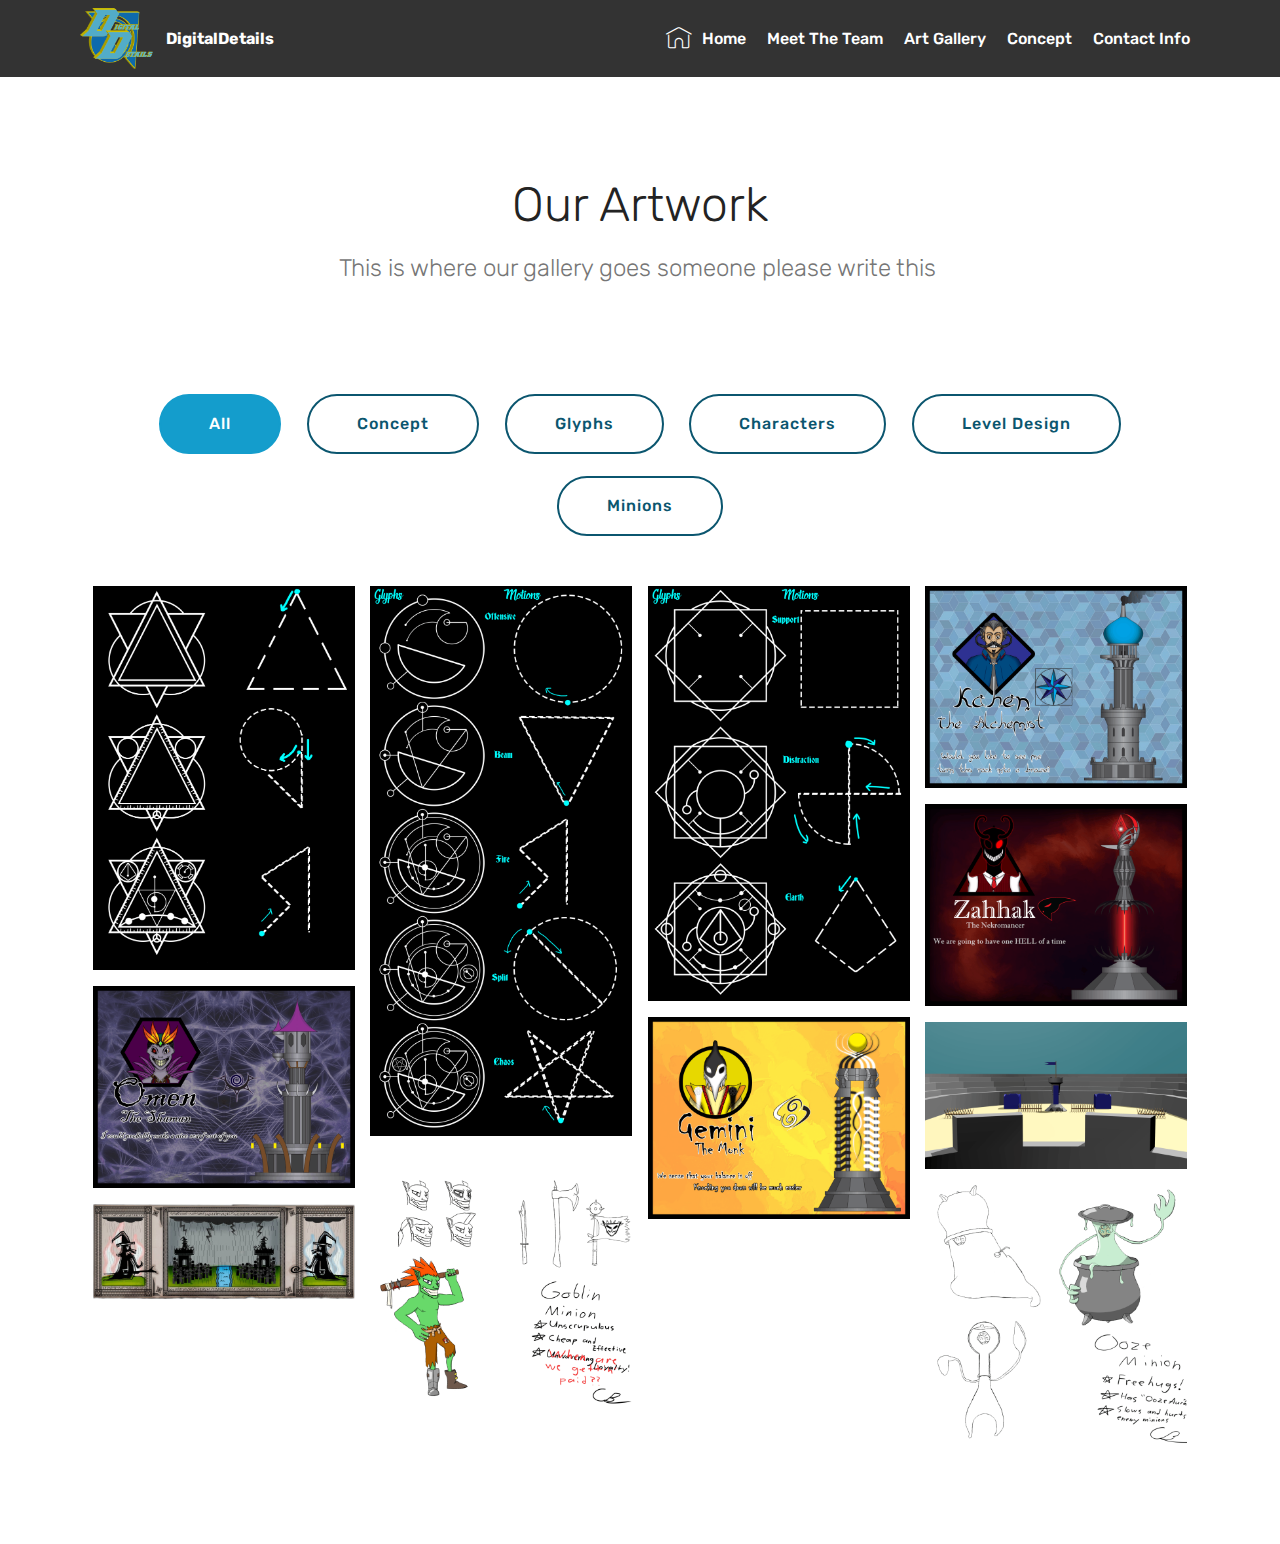
==== Art.html @ 12a937a5 "create github pages" ====
<!DOCTYPE html>
<html >
<head>
  <!-- Site made with Mobirise Website Builder v4.8.10, https://mobirise.com -->
  <meta charset="UTF-8">
  <meta http-equiv="X-UA-Compatible" content="IE=edge">
  <meta name="generator" content="Mobirise v4.8.10, mobirise.com">
  <meta name="viewport" content="width=device-width, initial-scale=1, minimum-scale=1">
  <link rel="shortcut icon" href="assets/images/asset-1-122x102.png" type="image/x-icon">
  <meta name="description" content="Art Gallery">
  <title>Art Gallery</title>
  <link rel="stylesheet" href="assets/web/assets/mobirise-icons/mobirise-icons.css">
  <link rel="stylesheet" href="assets/tether/tether.min.css">
  <link rel="stylesheet" href="assets/bootstrap/css/bootstrap.min.css">
  <link rel="stylesheet" href="assets/bootstrap/css/bootstrap-grid.min.css">
  <link rel="stylesheet" href="assets/bootstrap/css/bootstrap-reboot.min.css">
  <link rel="stylesheet" href="assets/dropdown/css/style.css">
  <link rel="stylesheet" href="assets/theme/css/style.css">
  <link rel="stylesheet" href="assets/gallery/style.css">
  <link rel="stylesheet" href="assets/mobirise/css/mbr-additional.css" type="text/css">
  
  
  
</head>
<body>
  <section class="menu cid-qTkzRZLJNu" once="menu" id="menu1-5">

    

    <nav class="navbar navbar-expand beta-menu navbar-dropdown align-items-center navbar-fixed-top navbar-toggleable-sm">
        <button class="navbar-toggler navbar-toggler-right" type="button" data-toggle="collapse" data-target="#navbarSupportedContent" aria-controls="navbarSupportedContent" aria-expanded="false" aria-label="Toggle navigation">
            <div class="hamburger">
                <span></span>
                <span></span>
                <span></span>
                <span></span>
            </div>
        </button>
        <div class="menu-logo">
            <div class="navbar-brand">
                <span class="navbar-logo">
                    <a href="#top">
                         <img src="assets/images/asset-1-122x102.png" alt="Mobirise" title="" style="height: 3.8rem;">
                    </a>
                </span>
                <span class="navbar-caption-wrap"><a class="navbar-caption text-white display-4" href="https://mobirise.com">
                        DigitalDetails<br></a></span>
            </div>
        </div>
        <div class="collapse navbar-collapse" id="navbarSupportedContent">
            <ul class="navbar-nav nav-dropdown nav-right" data-app-modern-menu="true"><li class="nav-item">
                    <a class="nav-link link text-white display-4" href="index.html">
                        <span class="mbri-home mbr-iconfont mbr-iconfont-btn"></span>
                        Home</a>
                </li>
                <li class="nav-item">
                    <a class="nav-link link text-white display-4" href="TheTeam.html">Meet The Team<br></a>
                </li><li class="nav-item"><a class="nav-link link text-white display-4" href="Art.html">Art Gallery</a></li><li class="nav-item"><a class="nav-link link text-white display-4" href="concept.html">Concept<br></a></li><li class="nav-item"><a class="nav-link link text-white display-4" href="Contact.html">Contact Info<br></a></li></ul>
            
        </div>
    </nav>
</section>

<section class="engine"><a href="https://mobirise.info/n">simple site templates</a></section><section class="mbr-section article content1 cid-r4eNZK3cbk" id="content1-a">
    
     

    <div class="container">
        <div class="media-container-row">
            <div class="mbr-text col-12 col-md-8 mbr-fonts-style display-7"></div>
        </div>
    </div>
</section>

<section class="mbr-section content4 cid-r4eNRCJkao" id="content4-7">

    

    <div class="container">
        <div class="media-container-row">
            <div class="title col-12 col-md-8">
                <h2 class="align-center pb-3 mbr-fonts-style display-2">
                    Our Artwork</h2>
                <h3 class="mbr-section-subtitle align-center mbr-light mbr-fonts-style display-5">
                    This is where our gallery goes someone please write this&nbsp;</h3>
                
            </div>
        </div>
    </div>
</section>

<section class="mbr-gallery mbr-slider-carousel cid-r4eN53EwIM" id="gallery2-6">

    

    <div class="container">
        <div><!-- Filter --><div class="mbr-gallery-filter container gallery-filter-active"><ul buttons="0"><li class="mbr-gallery-filter-all"><a class="btn btn-md btn-primary-outline active display-7" href="">All</a></li></ul></div><!-- Gallery --><div class="mbr-gallery-row"><div class="mbr-gallery-layout-default"><div><div><div class="mbr-gallery-item mbr-gallery-item--p1" data-video-url="false" data-tags="Concept, Glyphs"><div href="#lb-gallery2-6" data-slide-to="0" data-toggle="modal"><img src="assets/images/glyphs-defensive-1880x2761-800x1175.png" alt="" title=""><span class="icon-focus"></span></div></div><div class="mbr-gallery-item mbr-gallery-item--p1" data-video-url="false" data-tags="Concept, Glyphs"><div href="#lb-gallery2-6" data-slide-to="1" data-toggle="modal"><img src="assets/images/glyphs-offensive-1880x3952-800x1682.png" alt="" title=""><span class="icon-focus"></span></div></div><div class="mbr-gallery-item mbr-gallery-item--p1" data-video-url="false" data-tags="Concept, Glyphs"><div href="#lb-gallery2-6" data-slide-to="2" data-toggle="modal"><img src="assets/images/glyphs-supportive-1880x2985-800x1270.png" alt="" title=""><span class="icon-focus"></span></div></div><div class="mbr-gallery-item mbr-gallery-item--p1" data-video-url="false" data-tags="Concept, Characters"><div href="#lb-gallery2-6" data-slide-to="3" data-toggle="modal"><img src="assets/images/kahen-profile-2000x1546-800x618.png" alt="" title=""><span class="icon-focus"></span></div></div><div class="mbr-gallery-item mbr-gallery-item--p1" data-video-url="false" data-tags="Concept, Characters"><div href="#lb-gallery2-6" data-slide-to="4" data-toggle="modal"><img src="assets/images/zahhak-profile-2000x1546-800x618.png" alt="" title=""><span class="icon-focus"></span></div></div><div class="mbr-gallery-item mbr-gallery-item--p1" data-video-url="false" data-tags="Concept, Characters"><div href="#lb-gallery2-6" data-slide-to="5" data-toggle="modal"><img src="assets/images/omen-profile-2000x1546-800x618.png" alt="" title=""><span class="icon-focus"></span></div></div><div class="mbr-gallery-item mbr-gallery-item--p1" data-video-url="false" data-tags="Concept, Characters"><div href="#lb-gallery2-6" data-slide-to="6" data-toggle="modal"><img src="assets/images/gemini-profile-2000x1546-800x618.png" alt="" title=""><span class="icon-focus"></span></div></div><div class="mbr-gallery-item mbr-gallery-item--p1" data-video-url="false" data-tags="Concept, Level Design"><div href="#lb-gallery2-6" data-slide-to="7" data-toggle="modal"><img src="assets/images/tower-view-2000x1125-800x450.png" alt="" title=""><span class="icon-focus"></span></div></div><div class="mbr-gallery-item mbr-gallery-item--p1" data-video-url="false" data-tags="Concept, Minions"><div href="#lb-gallery2-6" data-slide-to="8" data-toggle="modal"><img src="assets/images/goblin-concept-2000x2000-800x800.png" alt="" title=""><span class="icon-focus"></span></div></div><div class="mbr-gallery-item mbr-gallery-item--p1" data-video-url="false" data-tags="Concept, Minions"><div href="#lb-gallery2-6" data-slide-to="9" data-toggle="modal"><img src="assets/images/ooze-concept-2000x2000-800x800.png" alt="" title=""><span class="icon-focus"></span></div></div><div class="mbr-gallery-item mbr-gallery-item--p1" data-video-url="false" data-tags="Concept"><div href="#lb-gallery2-6" data-slide-to="10" data-toggle="modal"><img src="assets/images/scroll-vid-2000x727-800x291.jpg" alt="" title=""><span class="icon-focus"></span></div></div></div></div><div class="clearfix"></div></div></div><!-- Lightbox --><div data-app-prevent-settings="" class="mbr-slider modal fade carousel slide" tabindex="-1" data-keyboard="true" data-interval="false" id="lb-gallery2-6"><div class="modal-dialog"><div class="modal-content"><div class="modal-body"><div class="carousel-inner"><div class="carousel-item"><img src="assets/images/glyphs-defensive-1880x2761.png" alt="" title=""></div><div class="carousel-item"><img src="assets/images/glyphs-offensive-1880x3952.png" alt="" title=""></div><div class="carousel-item"><img src="assets/images/glyphs-supportive-1880x2985.png" alt="" title=""></div><div class="carousel-item"><img src="assets/images/kahen-profile-2000x1546.png" alt="" title=""></div><div class="carousel-item"><img src="assets/images/zahhak-profile-2000x1546.png" alt="" title=""></div><div class="carousel-item"><img src="assets/images/omen-profile-2000x1546.png" alt="" title=""></div><div class="carousel-item"><img src="assets/images/gemini-profile-2000x1546.png" alt="" title=""></div><div class="carousel-item"><img src="assets/images/tower-view-2000x1125.png" alt="" title=""></div><div class="carousel-item"><img src="assets/images/goblin-concept-2000x2000.png" alt="" title=""></div><div class="carousel-item"><img src="assets/images/ooze-concept-2000x2000.png" alt="" title=""></div><div class="carousel-item active"><img src="assets/images/scroll-vid-2000x727.jpg" alt="" title=""></div></div><a class="carousel-control carousel-control-prev" role="button" data-slide="prev" href="#lb-gallery2-6"><span class="mbri-left mbr-iconfont" aria-hidden="true"></span><span class="sr-only">Previous</span></a><a class="carousel-control carousel-control-next" role="button" data-slide="next" href="#lb-gallery2-6"><span class="mbri-right mbr-iconfont" aria-hidden="true"></span><span class="sr-only">Next</span></a><a class="close" href="#" role="button" data-dismiss="modal"><span class="sr-only">Close</span></a></div></div></div></div></div>
    </div>

</section>


  <script src="assets/web/assets/jquery/jquery.min.js"></script>
  <script src="assets/popper/popper.min.js"></script>
  <script src="assets/tether/tether.min.js"></script>
  <script src="assets/bootstrap/js/bootstrap.min.js"></script>
  <script src="assets/smoothscroll/smooth-scroll.js"></script>
  <script src="assets/dropdown/js/script.min.js"></script>
  <script src="assets/touchswipe/jquery.touch-swipe.min.js"></script>
  <script src="assets/vimeoplayer/jquery.mb.vimeo_player.js"></script>
  <script src="assets/bootstrapcarouselswipe/bootstrap-carousel-swipe.js"></script>
  <script src="assets/masonry/masonry.pkgd.min.js"></script>
  <script src="assets/imagesloaded/imagesloaded.pkgd.min.js"></script>
  <script src="assets/theme/js/script.js"></script>
  <script src="assets/gallery/player.min.js"></script>
  <script src="assets/gallery/script.js"></script>
  <script src="assets/slidervideo/script.js"></script>
  
  
</body>
</html>
---- assets/web/assets/mobirise-icons/mobirise-icons.css ----
@font-face {
  font-family: 'MobiriseIcons';
  src:  url('mobirise-icons.eot?spat4u');
  src:  url('mobirise-icons.eot?spat4u#iefix') format('embedded-opentype'),
    url('mobirise-icons.ttf?spat4u') format('truetype'),
    url('mobirise-icons.woff?spat4u') format('woff'),
    url('mobirise-icons.svg?spat4u#MobiriseIcons') format('svg');
  font-weight: normal;
  font-style: normal;
}

[class^="mbri-"], [class*=" mbri-"] {
  /* use !important to prevent issues with browser extensions that change fonts */
  font-family: MobiriseIcons !important;
  speak: none;
  font-style: normal;
  font-weight: normal;
  font-variant: normal;
  text-transform: none;
  line-height: 1;

  /* Better Font Rendering =========== */
  -webkit-font-smoothing: antialiased;
  -moz-osx-font-smoothing: grayscale;
}

.mbri-add-submenu:before {
  content: "\e900";
}
.mbri-alert:before {
  content: "\e901";
}
.mbri-align-center:before {
  content: "\e902";
}
.mbri-align-justify:before {
  content: "\e903";
}
.mbri-align-left:before {
  content: "\e904";
}
.mbri-align-right:before {
  content: "\e905";
}
.mbri-android:before {
  content: "\e906";
}
.mbri-apple:before {
  content: "\e907";
}
.mbri-arrow-down:before {
  content: "\e908";
}
.mbri-arrow-next:before {
  content: "\e909";
}
.mbri-arrow-prev:before {
  content: "\e90a";
}
.mbri-arrow-up:before {
  content: "\e90b";
}
.mbri-bold:before {
  content: "\e90c";
}
.mbri-bookmark:before {
  content: "\e90d";
}
.mbri-bootstrap:before {
  content: "\e90e";
}
.mbri-briefcase:before {
  content: "\e90f";
}
.mbri-browse:before {
  content: "\e910";
}
.mbri-bulleted-list:before {
  content: "\e911";
}
.mbri-calendar:before {
  content: "\e912";
}
.mbri-camera:before {
  content: "\e913";
}
.mbri-cart-add:before {
  content: "\e914";
}
.mbri-cart-full:before {
  content: "\e915";
}
.mbri-cash:before {
  content: "\e916";
}
.mbri-change-style:before {
  content: "\e917";
}
.mbri-chat:before {
  content: "\e918";
}
.mbri-clock:before {
  content: "\e919";
}
.mbri-close:before {
  content: "\e91a";
}
.mbri-cloud:before {
  content: "\e91b";
}
.mbri-code:before {
  content: "\e91c";
}
.mbri-contact-form:before {
  content: "\e91d";
}
.mbri-credit-card:before {
  content: "\e91e";
}
.mbri-cursor-click:before {
  content: "\e91f";
}
.mbri-cust-feedback:before {
  content: "\e920";
}
.mbri-database:before {
  content: "\e921";
}
.mbri-delivery:before {
  content: "\e922";
}
.mbri-desktop:before {
  content: "\e923";
}
.mbri-devices:before {
  content: "\e924";
}
.mbri-down:before {
  content: "\e925";
}
.mbri-download:before {
  content: "\e989";
}
.mbri-drag-n-drop:before {
  content: "\e927";
}
.mbri-drag-n-drop2:before {
  content: "\e928";
}
.mbri-edit:before {
  content: "\e929";
}
.mbri-edit2:before {
  content: "\e92a";
}
.mbri-error:before {
  content: "\e92b";
}
.mbri-extension:before {
  content: "\e92c";
}
.mbri-features:before {
  content: "\e92d";
}
.mbri-file:before {
  content: "\e92e";
}
.mbri-flag:before {
  content: "\e92f";
}
.mbri-folder:before {
  content: "\e930";
}
.mbri-gift:before {
  content: "\e931";
}
.mbri-github:before {
  content: "\e932";
}
.mbri-globe:before {
  content: "\e933";
}
.mbri-globe-2:before {
  content: "\e934";
}
.mbri-growing-chart:before {
  content: "\e935";
}
.mbri-hearth:before {
  content: "\e936";
}
.mbri-help:before {
  content: "\e937";
}
.mbri-home:before {
  content: "\e938";
}
.mbri-hot-cup:before {
  content: "\e939";
}
.mbri-idea:before {
  content: "\e93a";
}
.mbri-image-gallery:before {
  content: "\e93b";
}
.mbri-image-slider:before {
  content: "\e93c";
}
.mbri-info:before {
  content: "\e93d";
}
.mbri-italic:before {
  content: "\e93e";
}
.mbri-key:before {
  content: "\e93f";
}
.mbri-laptop:before {
  content: "\e940";
}
.mbri-layers:before {
  content: "\e941";
}
.mbri-left-right:before {
  content: "\e942";
}
.mbri-left:before {
  content: "\e943";
}
.mbri-letter:before {
  content: "\e944";
}
.mbri-like:before {
  content: "\e945";
}
.mbri-link:before {
  content: "\e946";
}
.mbri-lock:before {
  content: "\e947";
}
.mbri-login:before {
  content: "\e948";
}
.mbri-logout:before {
  content: "\e949";
}
.mbri-magic-stick:before {
  content: "\e94a";
}
.mbri-map-pin:before {
  content: "\e94b";
}
.mbri-menu:before {
  content: "\e94c";
}
.mbri-mobile:before {
  content: "\e94d";
}
.mbri-mobile2:before {
  content: "\e94e";
}
.mbri-mobirise:before {
  content: "\e94f";
}
.mbri-more-horizontal:before {
  content: "\e950";
}
.mbri-more-vertical:before {
  content: "\e951";
}
.mbri-music:before {
  content: "\e952";
}
.mbri-new-file:before {
  content: "\e953";
}
.mbri-numbered-list:before {
  content: "\e954";
}
.mbri-opened-folder:before {
  content: "\e955";
}
.mbri-pages:before {
  content: "\e956";
}
.mbri-paper-plane:before {
  content: "\e957";
}
.mbri-paperclip:before {
  content: "\e958";
}
.mbri-photo:before {
  content: "\e959";
}
.mbri-photos:before {
  content: "\e95a";
}
.mbri-pin:before {
  content: "\e95b";
}
.mbri-play:before {
  content: "\e95c";
}
.mbri-plus:before {
  content: "\e95d";
}
.mbri-preview:before {
  content: "\e95e";
}
.mbri-print:before {
  content: "\e95f";
}
.mbri-protect:before {
  content: "\e960";
}
.mbri-question:before {
  content: "\e961";
}
.mbri-quote-left:before {
  content: "\e962";
}
.mbri-quote-right:before {
  content: "\e963";
}
.mbri-refresh:before {
  content: "\e964";
}
.mbri-responsive:before {
  content: "\e965";
}
.mbri-right:before {
  content: "\e966";
}
.mbri-rocket:before {
  content: "\e967";
}
.mbri-sad-face:before {
  content: "\e968";
}
.mbri-sale:before {
  content: "\e969";
}
.mbri-save:before {
  content: "\e96a";
}
.mbri-search:before {
  content: "\e96b";
}
.mbri-setting:before {
  content: "\e96c";
}
.mbri-setting2:before {
  content: "\e96d";
}
.mbri-setting3:before {
  content: "\e96e";
}
.mbri-share:before {
  content: "\e96f";
}
.mbri-shopping-bag:before {
  content: "\e970";
}
.mbri-shopping-basket:before {
  content: "\e971";
}
.mbri-shopping-cart:before {
  content: "\e972";
}
.mbri-sites:before {
  content: "\e973";
}
.mbri-smile-face:before {
  content: "\e974";
}
.mbri-speed:before {
  content: "\e975";
}
.mbri-star:before {
  content: "\e976";
}
.mbri-success:before {
  content: "\e977";
}
.mbri-sun:before {
  content: "\e978";
}
.mbri-sun2:before {
  content: "\e979";
}
.mbri-tablet:before {
  content: "\e97a";
}
.mbri-tablet-vertical:before {
  content: "\e97b";
}
.mbri-target:before {
  content: "\e97c";
}
.mbri-timer:before {
  content: "\e97d";
}
.mbri-to-ftp:before {
  content: "\e97e";
}
.mbri-to-local-drive:before {
  content: "\e97f";
}
.mbri-touch-swipe:before {
  content: "\e980";
}
.mbri-touch:before {
  content: "\e981";
}
.mbri-trash:before {
  content: "\e982";
}
.mbri-underline:before {
  content: "\e983";
}
.mbri-unlink:before {
  content: "\e984";
}
.mbri-unlock:before {
  content: "\e985";
}
.mbri-up-down:before {
  content: "\e986";
}
.mbri-up:before {
  content: "\e987";
}
.mbri-update:before {
  content: "\e988";
}
.mbri-upload:before {
 content: "\e926"; 
}
.mbri-user:before {
  content: "\e98a";
}
.mbri-user2:before {
  content: "\e98b";
}
.mbri-users:before {
  content: "\e98c";
}
.mbri-video:before {
  content: "\e98d";
}
.mbri-video-play:before {
  content: "\e98e";
}
.mbri-watch:before {
  content: "\e98f";
}
.mbri-website-theme:before {
  content: "\e990";
}
.mbri-wifi:before {
  content: "\e991";
}
.mbri-windows:before {
  content: "\e992";
}
.mbri-zoom-out:before {
  content: "\e993";
}
.mbri-redo:before {
  content: "\e994";
}
.mbri-undo:before {
  content: "\e995";
}
---- assets/dropdown/css/style.css ----
.navbar-dropdown {
  left: 0;
  padding: 0;
  position: absolute;
  right: 0;
  top: 0;
  transition: all 0.45s ease;
  z-index: 1030;
  background: #282828; }
  .navbar-dropdown .navbar-logo {
    margin-right: 0.8rem;
    transition: margin 0.3s ease-in-out;
    vertical-align: middle; }
    .navbar-dropdown .navbar-logo img {
      height: 3.125rem;
      transition: all 0.3s ease-in-out; }
    .navbar-dropdown .navbar-logo.mbr-iconfont {
      font-size: 3.125rem;
      line-height: 3.125rem; }
  .navbar-dropdown .navbar-caption {
    font-weight: 700;
    white-space: normal;
    vertical-align: -4px;
    line-height: 3.125rem !important; }
    .navbar-dropdown .navbar-caption, .navbar-dropdown .navbar-caption:hover {
      color: inherit;
      text-decoration: none; }
  .navbar-dropdown .mbr-iconfont + .navbar-caption {
    vertical-align: -1px; }
  .navbar-dropdown.navbar-fixed-top {
    position: fixed; }
  .navbar-dropdown .navbar-brand span {
    vertical-align: -4px; }
  .navbar-dropdown.bg-color.transparent {
    background: none; }
  .navbar-dropdown.navbar-short .navbar-brand {
    padding: 0.625rem 0; }
    .navbar-dropdown.navbar-short .navbar-brand span {
      vertical-align: -1px; }
  .navbar-dropdown.navbar-short .navbar-caption {
    line-height: 2.375rem !important;
    vertical-align: -2px; }
  .navbar-dropdown.navbar-short .navbar-logo {
    margin-right: 0.5rem; }
    .navbar-dropdown.navbar-short .navbar-logo img {
      height: 2.375rem; }
    .navbar-dropdown.navbar-short .navbar-logo.mbr-iconfont {
      font-size: 2.375rem;
      line-height: 2.375rem; }
  .navbar-dropdown.navbar-short .mbr-table-cell {
    height: 3.625rem; }
  .navbar-dropdown .navbar-close {
    left: 0.6875rem;
    position: fixed;
    top: 0.75rem;
    z-index: 1000; }
  .navbar-dropdown .hamburger-icon {
    content: "";
    display: inline-block;
    vertical-align: middle;
    width: 16px;
    -webkit-box-shadow: 0 -6px 0 1px #282828,0 0 0 1px #282828,0 6px 0 1px #282828;
    -moz-box-shadow: 0 -6px 0 1px #282828,0 0 0 1px #282828,0 6px 0 1px #282828;
    box-shadow: 0 -6px 0 1px #282828,0 0 0 1px #282828,0 6px 0 1px #282828; }

.dropdown-menu .dropdown-toggle[data-toggle="dropdown-submenu"]::after {
  border-bottom: 0.35em solid transparent;
  border-left: 0.35em solid;
  border-right: 0;
  border-top: 0.35em solid transparent;
  margin-left: 0.3rem; }

.dropdown-menu .dropdown-item:focus {
  outline: 0; }

.nav-dropdown {
  font-size: 0.75rem;
  font-weight: 500;
  height: auto !important; }
  .nav-dropdown .nav-btn {
    padding-left: 1rem; }
  .nav-dropdown .link {
    margin: .667em 1.667em;
    font-weight: 500;
    padding: 0;
    transition: color .2s ease-in-out; }
    .nav-dropdown .link.dropdown-toggle {
      margin-right: 2.583em; }
      .nav-dropdown .link.dropdown-toggle::after {
        margin-left: .25rem;
        border-top: 0.35em solid;
        border-right: 0.35em solid transparent;
        border-left: 0.35em solid transparent;
        border-bottom: 0; }
      .nav-dropdown .link.dropdown-toggle[aria-expanded="true"] {
        margin: 0;
        padding: 0.667em 3.263em  0.667em 1.667em; }
  .nav-dropdown .link::after,
  .nav-dropdown .dropdown-item::after {
    color: inherit; }
  .nav-dropdown .btn {
    font-size: 0.75rem;
    font-weight: 700;
    letter-spacing: 0;
    margin-bottom: 0;
    padding-left: 1.25rem;
    padding-right: 1.25rem; }
  .nav-dropdown .dropdown-menu {
    border-radius: 0;
    border: 0;
    left: 0;
    margin: 0;
    padding-bottom: 1.25rem;
    padding-top: 1.25rem;
    position: relative; }
  .nav-dropdown .dropdown-submenu {
    margin-left: 0.125rem;
    top: 0; }
  .nav-dropdown .dropdown-item {
    font-weight: 500;
    line-height: 2;
    padding: 0.3846em 4.615em 0.3846em 1.5385em;
    position: relative;
    transition: color .2s ease-in-out, background-color .2s ease-in-out; }
    .nav-dropdown .dropdown-item::after {
      margin-top: -0.3077em;
      position: absolute;
      right: 1.1538em;
      top: 50%; }
    .nav-dropdown .dropdown-item:focus, .nav-dropdown .dropdown-item:hover {
      background: none; }

@media (max-width: 767px) {
  .nav-dropdown.navbar-toggleable-sm {
    bottom: 0;
    display: none;
    left: 0;
    overflow-x: hidden;
    position: fixed;
    top: 0;
    transform: translateX(-100%);
    -ms-transform: translateX(-100%);
    -webkit-transform: translateX(-100%);
    width: 18.75rem;
    z-index: 999; } }
.nav-dropdown.navbar-toggleable-xl {
  bottom: 0;
  display: none;
  left: 0;
  overflow-x: hidden;
  position: fixed;
  top: 0;
  transform: translateX(-100%);
  -ms-transform: translateX(-100%);
  -webkit-transform: translateX(-100%);
  width: 18.75rem;
  z-index: 999; }

.nav-dropdown-sm {
  display: block !important;
  overflow-x: hidden;
  overflow: auto;
  padding-top: 3.875rem; }
  .nav-dropdown-sm::after {
    content: "";
    display: block;
    height: 3rem;
    width: 100%; }
  .nav-dropdown-sm.collapse.in ~ .navbar-close {
    display: block !important; }
  .nav-dropdown-sm.collapsing, .nav-dropdown-sm.collapse.in {
    transform: translateX(0);
    -ms-transform: translateX(0);
    -webkit-transform: translateX(0);
    transition: all 0.25s ease-out;
    -webkit-transition: all 0.25s ease-out;
    background: #282828; }
  .nav-dropdown-sm.collapsing[aria-expanded="false"] {
    transform: translateX(-100%);
    -ms-transform: translateX(-100%);
    -webkit-transform: translateX(-100%); }
  .nav-dropdown-sm .nav-item {
    display: block;
    margin-left: 0 !important;
    padding-left: 0; }
  .nav-dropdown-sm .link,
  .nav-dropdown-sm .dropdown-item {
    border-top: 1px dotted rgba(255, 255, 255, 0.1);
    font-size: 0.8125rem;
    line-height: 1.6;
    margin: 0 !important;
    padding: 0.875rem 2.4rem 0.875rem 1.5625rem !important;
    position: relative;
    white-space: normal; }
    .nav-dropdown-sm .link:focus, .nav-dropdown-sm .link:hover,
    .nav-dropdown-sm .dropdown-item:focus,
    .nav-dropdown-sm .dropdown-item:hover {
      background: rgba(0, 0, 0, 0.2) !important;
      color: #c0a375; }
  .nav-dropdown-sm .nav-btn {
    position: relative;
    padding: 1.5625rem 1.5625rem 0 1.5625rem; }
    .nav-dropdown-sm .nav-btn::before {
      border-top: 1px dotted rgba(255, 255, 255, 0.1);
      content: "";
      left: 0;
      position: absolute;
      top: 0;
      width: 100%; }
    .nav-dropdown-sm .nav-btn + .nav-btn {
      padding-top: 0.625rem; }
      .nav-dropdown-sm .nav-btn + .nav-btn::before {
        display: none; }
  .nav-dropdown-sm .btn {
    padding: 0.625rem 0; }
  .nav-dropdown-sm .dropdown-toggle[data-toggle="dropdown-submenu"]::after {
    margin-left: .25rem;
    border-top: 0.35em solid;
    border-right: 0.35em solid transparent;
    border-left: 0.35em solid transparent;
    border-bottom: 0; }
  .nav-dropdown-sm .dropdown-toggle[data-toggle="dropdown-submenu"][aria-expanded="true"]::after {
    border-top: 0;
    border-right: 0.35em solid transparent;
    border-left: 0.35em solid transparent;
    border-bottom: 0.35em solid; }
  .nav-dropdown-sm .dropdown-menu {
    margin: 0;
    padding: 0;
    position: relative;
    top: 0;
    left: 0;
    width: 100%;
    border: 0;
    float: none;
    border-radius: 0;
    background: none; }
  .nav-dropdown-sm .dropdown-submenu {
    left: 100%;
    margin-left: 0.125rem;
    margin-top: -1.25rem;
    top: 0; }

.navbar-toggleable-sm .nav-dropdown .dropdown-menu {
  position: absolute; }

.navbar-toggleable-sm .nav-dropdown .dropdown-submenu {
  left: 100%;
  margin-left: 0.125rem;
  margin-top: -1.25rem;
  top: 0; }

.navbar-toggleable-sm.opened .nav-dropdown .dropdown-menu {
  position: relative; }

.navbar-toggleable-sm.opened .nav-dropdown .dropdown-submenu {
  left: 0;
  margin-left: 00rem;
  margin-top: 0rem;
  top: 0; }

.is-builder .nav-dropdown.collapsing {
  transition: none !important; }

/*# sourceMappingURL=style.css.map */
---- assets/theme/css/style.css ----
/*!
 * Mobirise v4 theme (https://mobirise.com/)
 * Copyright 2017 Mobirise
 */
section {
  background-color: #eeeeee; }

section,
.container,
.container-fluid {
  position: relative;
  word-wrap: break-word; }

a.mbr-iconfont:hover {
  text-decoration: none; }

.article .lead p, .article .lead ul, .article .lead ol, .article .lead pre, .article .lead blockquote {
  margin-bottom: 0; }

a {
  font-style: normal;
  font-weight: 400;
  cursor: pointer; }
  a, a:hover {
    text-decoration: none; }

figure {
  margin-bottom: 0; }

body {
  color: #232323; }

h1, h2, h3, h4, h5, h6,
.h1, .h2, .h3, .h4, .h5, .h6,
.display-1, .display-2, .display-3, .display-4 {
  line-height: 1;
  word-break: break-word;
  word-wrap: break-word; }

b, strong {
  font-weight: bold; }

blockquote {
  padding: 10px 0 10px 20px;
  position: relative;
  border-left: 2px solid;
  border-color: #ff3366; }

input:-webkit-autofill, input:-webkit-autofill:hover, input:-webkit-autofill:focus, input:-webkit-autofill:active {
  transition-delay: 9999s;
  transition-property: background-color, color; }

textarea[type="hidden"] {
  display: none; }

body {
  position: relative; }

section {
  background-position: 50% 50%;
  background-repeat: no-repeat;
  background-size: cover; }
  section .mbr-background-video,
  section .mbr-background-video-preview {
    position: absolute;
    bottom: 0;
    left: 0;
    right: 0;
    top: 0; }

.hidden {
  visibility: hidden; }

.mbr-z-index20 {
  z-index: 20; }

/*! Base colors */
.mbr-white {
  color: #ffffff; }

.mbr-black {
  color: #000000; }

.mbr-bg-white {
  background-color: #ffffff; }

.mbr-bg-black {
  background-color: #000000; }

/*! Text-aligns */
.align-left {
  text-align: left; }

.align-center {
  text-align: center; }

.align-right {
  text-align: right; }

@media (max-width: 767px) {
  .align-left, .align-center, .align-right, .mbr-section-btn, .mbr-section-title {
    text-align: center; } }
/*! Font-weight  */
.mbr-light {
  font-weight: 300; }

.mbr-regular {
  font-weight: 400; }

.mbr-semibold {
  font-weight: 500; }

.mbr-bold {
  font-weight: 700; }

/*! Media  */
.media-size-item {
  -webkit-flex: 1 1 auto;
  -moz-flex: 1 1 auto;
  -ms-flex: 1 1 auto;
  -o-flex: 1 1 auto;
  flex: 1 1 auto; }

.media-content {
  -webkit-flex-basis: 100%;
  flex-basis: 100%; }

.media-container-row {
  display: -ms-flexbox;
  display: -webkit-flex;
  display: flex;
  -webkit-flex-direction: row;
  -ms-flex-direction: row;
  flex-direction: row;
  -webkit-flex-wrap: wrap;
  -ms-flex-wrap: wrap;
  flex-wrap: wrap;
  -webkit-justify-content: center;
  -ms-flex-pack: center;
  justify-content: center;
  -webkit-align-content: center;
  -ms-flex-line-pack: center;
  align-content: center;
  -webkit-align-items: start;
  -ms-flex-align: start;
  align-items: start; }
  .media-container-row .media-size-item {
    width: 400px; }

.media-container-column {
  display: -ms-flexbox;
  display: -webkit-flex;
  display: flex;
  -webkit-flex-direction: column;
  -ms-flex-direction: column;
  flex-direction: column;
  -webkit-flex-wrap: wrap;
  -ms-flex-wrap: wrap;
  flex-wrap: wrap;
  -webkit-justify-content: center;
  -ms-flex-pack: center;
  justify-content: center;
  -webkit-align-content: center;
  -ms-flex-line-pack: center;
  align-content: center;
  -webkit-align-items: stretch;
  -ms-flex-align: stretch;
  align-items: stretch; }
  .media-container-column > * {
    width: 100%; }

@media (min-width: 992px) {
  .media-container-row {
    -webkit-flex-wrap: nowrap;
    -ms-flex-wrap: nowrap;
    flex-wrap: nowrap; } }
figure {
  overflow: hidden; }

figure[mbr-media-size] {
  transition: width 0.1s; }

.mbr-figure img, .mbr-figure iframe {
  display: block;
  width: 100%; }

.card {
  background-color: transparent;
  border: none; }

.card-img {
  text-align: center;
  flex-shrink: 0;
  -webkit-flex-shrink: 0; }

.media {
  max-width: 100%;
  margin: 0 auto; }

.mbr-figure {
  -ms-flex-item-align: center;
  -ms-grid-row-align: center;
  -webkit-align-self: center;
  align-self: center; }

.media-container > div {
  max-width: 100%; }

.mbr-figure img, .card-img img {
  width: 100%; }

@media (max-width: 991px) {
  .media-size-item {
    width: auto !important; }

  .media {
    width: auto; }

  .mbr-figure {
    width: 100% !important; } }
/*! Buttons */
.mbr-section-btn {
  margin-left: -.25rem;
  margin-right: -.25rem;
  font-size: 0; }

nav .mbr-section-btn {
  margin-left: 0rem;
  margin-right: 0rem; }

/*! Btn icon margin */
.btn .mbr-iconfont, .btn.btn-sm .mbr-iconfont {
  cursor: pointer;
  margin-right: 0.5rem; }

.btn.btn-md .mbr-iconfont, .btn.btn-md .mbr-iconfont {
  margin-right: 0.8rem; }

.mbr-regular {
  font-weight: 400; }

.mbr-semibold {
  font-weight: 500; }

.mbr-bold {
  font-weight: 700; }

[type="submit"] {
  -webkit-appearance: none; }

/*! Full-screen */
.mbr-fullscreen .mbr-overlay {
  min-height: 100vh; }

.mbr-fullscreen {
  display: flex;
  display: -webkit-flex;
  display: -moz-flex;
  display: -ms-flex;
  display: -o-flex;
  align-items: center;
  -webkit-align-items: center;
  min-height: 100vh;
  padding-top: 3rem;
  padding-bottom: 3rem; }

/*! Map */
.map {
  height: 25rem;
  position: relative; }
  .map iframe {
    width: 100%;
    height: 100%; }

/* Form */
.form-asterisk {
  font-family: initial;
  position: absolute;
  top: -2px;
  font-weight: normal; }

/*! Scroll to top arrow */
.mbr-arrow-up {
  bottom: 25px;
  right: 90px;
  position: fixed;
  text-align: right;
  z-index: 5000;
  color: #ffffff;
  font-size: 32px;
  transform: rotate(180deg);
  -webkit-transform: rotate(180deg); }

.mbr-arrow-up a {
  background: rgba(0, 0, 0, 0.2);
  border-radius: 3px;
  color: #fff;
  display: inline-block;
  height: 60px;
  width: 60px;
  outline-style: none !important;
  position: relative;
  text-decoration: none;
  transition: all .3s ease-in-out;
  cursor: pointer;
  text-align: center; }
  .mbr-arrow-up a:hover {
    background-color: rgba(0, 0, 0, 0.4); }
  .mbr-arrow-up a i {
    line-height: 60px; }

.mbr-arrow-up-icon {
  display: block;
  color: #fff; }

.mbr-arrow-up-icon::before {
  content: "\203a";
  display: inline-block;
  font-family: serif;
  font-size: 32px;
  line-height: 1;
  font-style: normal;
  position: relative;
  top: 6px;
  left: -4px;
  -webkit-transform: rotate(-90deg);
  transform: rotate(-90deg); }

/*! Arrow Down */
.mbr-arrow {
  position: absolute;
  bottom: 45px;
  left: 50%;
  width: 60px;
  height: 60px;
  cursor: pointer;
  background-color: rgba(80, 80, 80, 0.5);
  border-radius: 50%;
  -webkit-transform: translateX(-50%);
  transform: translateX(-50%); }
  .mbr-arrow > a {
    display: inline-block;
    text-decoration: none;
    outline-style: none;
    -webkit-animation: arrowdown 1.7s ease-in-out infinite;
    animation: arrowdown 1.7s ease-in-out infinite; }
    .mbr-arrow > a > i {
      position: absolute;
      top: -2px;
      left: 15px;
      font-size: 2rem; }

@keyframes arrowdown {
  0% {
    transform: translateY(0px);
    -webkit-transform: translateY(0px); }
  50% {
    transform: translateY(-5px);
    -webkit-transform: translateY(-5px); }
  100% {
    transform: translateY(0px);
    -webkit-transform: translateY(0px); } }
@-webkit-keyframes arrowdown {
  0% {
    transform: translateY(0px);
    -webkit-transform: translateY(0px); }
  50% {
    transform: translateY(-5px);
    -webkit-transform: translateY(-5px); }
  100% {
    transform: translateY(0px);
    -webkit-transform: translateY(0px); } }
@media (max-width: 500px) {
  .mbr-arrow-up {
    left: 50%;
    right: auto;
    transform: translateX(-50%) rotate(180deg);
    -webkit-transform: translateX(-50%) rotate(180deg); } }
/*Gradients animation*/
@keyframes gradient-animation {
  from {
    background-position: 0% 100%;
    animation-timing-function: ease-in-out; }
  to {
    background-position: 100% 0%;
    animation-timing-function: ease-in-out; } }
@-webkit-keyframes gradient-animation {
  from {
    background-position: 0% 100%;
    animation-timing-function: ease-in-out; }
  to {
    background-position: 100% 0%;
    animation-timing-function: ease-in-out; } }
.bg-gradient {
  background-size: 200% 200%;
  animation: gradient-animation 5s infinite alternate;
  -webkit-animation: gradient-animation 5s infinite alternate; }

.menu .navbar-brand {
  display: -webkit-flex; }
  .menu .navbar-brand span {
    display: flex;
    display: -webkit-flex; }
  .menu .navbar-brand .navbar-caption-wrap {
    display: -webkit-flex; }
  .menu .navbar-brand .navbar-logo img {
    display: -webkit-flex; }
@media (min-width: 768px) and (max-width: 991px) {
  .menu .navbar-toggleable-sm .navbar-nav {
    display: -webkit-box;
    display: -webkit-flex;
    display: -ms-flexbox; } }
@media (min-width: 992px) {
  .menu .navbar-nav.nav-dropdown {
    display: -webkit-flex; }
  .menu .navbar-toggleable-sm .navbar-collapse {
    display: -webkit-flex !important; } }
@media (max-width: 767px) {
  .menu .navbar-collapse {
    overflow-y: auto;
    max-height: 80vh; }
  .menu .dropdown-menu {
    max-height: 60vh;
    overflow-y: auto; } }

.navbar {
  display: -webkit-flex;
  -webkit-flex-wrap: wrap;
  -webkit-align-items: center;
  -webkit-justify-content: space-between; }

.navbar-collapse {
  -webkit-flex-basis: 100%;
  -webkit-flex-grow: 1;
  -webkit-align-items: center; }

.nav-dropdown .link {
  padding: .667em 1.667em !important;
  margin: 0 !important; }

.nav {
  display: -webkit-flex;
  -webkit-flex-wrap: wrap; }

.row {
  display: -webkit-flex;
  -webkit-flex-wrap: wrap; }

.justify-content-center {
  -webkit-justify-content: center; }

.form-inline {
  display: -webkit-flex;
  -webkit-flex-flow: row wrap;
  -webkit-align-items: center; }

.card-wrapper {
  -webkit-flex: 1; }

.carousel-control {
  z-index: 10;
  display: -webkit-flex;
  -webkit-align-items: center;
  -webkit-justify-content: center; }

.carousel-controls {
  display: -webkit-flex; }

.media {
  display: -webkit-flex; }

/*# sourceMappingURL=style.css.map */
.engine {
	position: absolute;
	text-indent: -2400px;
	text-align: center;
	padding: 0;
	top: 0;
	left: -2400px;
}
---- assets/gallery/style.css ----
/*-------

   Gallery

-------*/
.mbr-gallery .mbr-gallery-item {
  position: relative;
  display: inline-block;
  width: 25%;
  cursor: pointer; }

@media (max-width: 768px) {
  .mbr-gallery .mbr-gallery-item {
    width: 50%; } }
@media (max-width: 400px) {
  .mbr-gallery .mbr-gallery-item {
    width: 100%; } }
.mbr-gallery .icon-focus,
.mbr-gallery .icon-video {
  position: absolute;
  top: calc(50% - 32px);
  left: calc(50% - 24px);
  font-family: 'MobiriseIcons' !important;
  font-size: 3rem !important;
  color: #fff;
  opacity: 0;
  transition: .2s opacity ease-in-out;
  z-index: 5; }

.mbr-gallery .icon-focus::before {
  content: '\e96b'; }

.mbr-gallery .icon-video::before {
  content: '\e95c'; }

.mbr-gallery .mbr-gallery-item > div:hover .icon-focus,
.mbr-gallery .mbr-gallery-item > div:hover .icon-video {
  opacity: 1; }

.mbr-gallery .mbr-gallery-item img {
  width: 100%;
  opacity: 1;
  -webkit-transition: .2s opacity ease-in-out;
  transition: .2s opacity ease-in-out; }

.mbr-gallery .mbr-gallery-item > div:hover img {
  opacity: 1; }

.mbr-gallery .mbr-gallery-item > div {
  background: #fff;
  display: block;
  outline: none;
  position: relative; }

.mbr-gallery .mbr-gallery-item .icon {
  -webkit-transform: translateX(-50%) translateY(-50%);
  -webkit-transition: .2s opacity ease-in-out;
  color: #000;
  font-size: 30px;
  height: 69px;
  left: 50%;
  opacity: 0;
  position: absolute;
  top: 50%;
  transform: translateX(-50%) translateY(-50%);
  transition: .2s opacity ease-in-out;
  width: 69px; }

.mbr-gallery .mbr-gallery-item .icon::after,
.mbr-gallery .mbr-gallery-item .icon::before {
  content: '';
  display: block;
  position: absolute;
  height: 69px;
  width: 1px;
  margin-left: 34.5px;
  background-color: #fff; }

.mbr-gallery .mbr-gallery-item .icon::after {
  width: 69px;
  height: 1px;
  margin-left: 0;
  margin-top: 34.5px; }

.mbr-gallery .mbr-gallery-item > div:hover .icon {
  opacity: 1; }

.mbr-gallery .mbr-gallery-item > div:hover::before {
  opacity: .9; }

.mbr-gallery .mbr-gallery-item > div:hover .mbr-gallery-title {
  background: transparent !important; }

/* remove spacing */
.mbr-gallery .mbr-gallery-row.no-gutter {
  margin: 0; }

.mbr-gallery .mbr-gallery-row.no-gutter .mbr-gallery-item {
  padding: 0; }

/* container */
.mbr-gallery .container.mbr-gallery-layout-default {
  padding: 93px 0; }

/* fix horizontal scrollbar */
.mbr-gallery .mbr-gallery-layout-article,
.mbr-gallery .mbr-gallery-layout-default {
  overflow: hidden; }

/* lightbox */
.mbr-gallery .modal {
  position: fixed;
  overflow: hidden;
  padding-right: 0 !important; }

.mbr-gallery .modal-content {
  border-radius: 0;
  border: none;
  background: transparent; }

.mbr-gallery .modal-body {
  padding: 0; }

.mbr-gallery .modal-body img {
  width: 100%; }

.mbr-gallery .modal .close {
  position: fixed;
  background: #1b1b1b;
  opacity: .5;
  font-size: 35px;
  font-weight: 300;
  width: 70px;
  height: 70px;
  border-radius: 50%;
  color: #fff;
  top: 2.5rem;
  right: 2.5rem;
  line-height: 70px;
  border: none;
  text-align: center;
  text-shadow: none;
  z-index: 5;
  -webkit-transition: opacity .3s ease;
  -moz-transition: opacity .3s ease;
  -o-transition: opacity .3s ease;
  transition: opacity .3s ease;
  font-family: 'MobiriseIcons'; }
  .mbr-gallery .modal .close::before {
    content: '\e91a'; }

.mbr-gallery .modal .close:hover {
  opacity: 1;
  background: #000;
  color: #fff; }

.mbr-gallery .modal-dialog {
  max-width: 100% !important; }

.mbr-gallery .modal.in .modal-dialog {
  margin: 0 auto; }

/* modal back color opacity */
.modal-backdrop.in {
  opacity: .8;
  filter: alpha(opacity=80); }

@media (max-width: 768px) {
  .mbr-gallery .carousel-control,
  .mbr-gallery .carousel-indicators,
  .mbr-gallery .modal .close {
    position: fixed; } }
/* fix fade in effect */
.mbr-gallery .modal.fade .modal-dialog {
  -webkit-transition: margin-top .3s ease-out;
  -moz-transition: margin-top .3s ease-out;
  -o-transition: margin-top .3s ease-out;
  transition: margin-top .3s ease-out; }

.mbr-gallery .modal.fade .modal-dialog,
.mbr-gallery .modal.in .modal-dialog {
  -webkit-transform: none;
  -ms-transform: none;
  -o-transform: none;
  transform: none; }

/*-------

   Slider

-------*/
.mbr-slider .carousel-inner > .active,
.mbr-slider .carousel-inner > .next,
.mbr-slider .carousel-inner > .prev {
  display: table; }

.mbr-slider .carousel-control {
  position: absolute;
  width: 70px;
  height: 70px;
  top: 50%;
  margin-top: -35px;
  line-height: 70px;
  border-radius: 50%;
  font-size: 35px;
  border: 0;
  opacity: .5;
  text-shadow: none;
  z-index: 5;
  color: #fff;
  -webkit-transition: all .2s ease-in-out 0s;
  -o-transition: all .2s ease-in-out 0s;
  transition: all .2s ease-in-out 0s; }

.mbr-gallery .mbr-slider .carousel-control {
  position: fixed; }

@media (max-width: 991px) {
  .mbr-gallery .mbr-slider .carousel-control {
    bottom: 2.5rem;
    margin-top: 0;
    top: auto;
    z-index: 17; } }
.mbr-gallery .mbr-slider .carousel-inner > .active {
  display: block; }

.mbr-slider .carousel-control.left {
  left: 0;
  margin-left: 2.5rem; }

.mbr-slider .carousel-control.right {
  right: 0;
  margin-right: 2.5rem; }

.mbr-slider .carousel-control .icon-next,
.mbr-slider .carousel-control .icon-prev {
  margin-top: -18px;
  font-size: 40px;
  line-height: 27px; }

.mbr-slider .carousel-control:hover {
  background: #1b1b1b;
  color: #fff;
  opacity: 1; }

.mbr-slider .carousel-indicators {
  position: absolute;
  bottom: 0;
  margin-bottom: 1.5rem !important; }

@media (max-width: 543px) {
  .mbr-slider .carousel-indicators {
    display: none; } }
.carousel-indicators .active,
.carousel-indicators li {
  width: 15px;
  height: 15px;
  margin: 3px;
  background: #1b1b1b;
  border: 0;
  opacity: .5; }

.carousel-indicators .active {
  border: 4px solid #1b1b1b;
  background: #fff; }

.carousel-indicators li {
  max-width: 15px;
  max-height: 15px;
  margin: 3px;
  background: #1b1b1b;
  border: 0;
  border-radius: 50%;
  opacity: .5; }

.carousel-indicators li.active {
  border: 4px solid #1b1b1b;
  background: #fff; }

.container .carousel-indicators {
  margin-bottom: 3px; }

.mbr-gallery .mbr-slider .carousel-indicators {
  position: fixed;
  margin-bottom: 2.5rem !important; }

@media (max-width: 991px) {
  .mbr-gallery .mbr-slider .carousel-indicators {
    margin-bottom: 3.625rem !important;
    padding-left: 2.5rem;
    padding-right: 2.5rem; } }
.mbr-slider .carousel-indicators .active,
.mbr-slider .carousel-indicators li {
  width: 20px;
  height: 20px;
  margin: 3px;
  background: #1b1b1b;
  border: 0;
  opacity: .5; }

.mbr-slider .carousel-indicators .active {
  border: 4px solid #1b1b1b;
  background: #fff; }

@media (max-width: 767px) {
  .mbr-slider .carousel-control {
    top: auto;
    bottom: 20px; }

  .mbr-slider > .container .carousel-control {
    margin-bottom: 0; } }
/* boxed slider */
.mbr-slider > .boxed-slider {
  position: relative;
  padding: 93px 0; }

.mbr-slider > .boxed-slider > div {
  position: relative; }

.mbr-slider > .container img {
  width: 100%; }

.mbr-slider > .container img + .row {
  position: absolute;
  top: 50%;
  left: 0;
  right: 0;
  -webkit-transform: translateY(-50%);
  -moz-transform: translateY(-50%);
  transform: translateY(-50%);
  z-index: 2; }

.mbr-slider .mbr-section {
  padding: 0;
  background-attachment: scroll; }

.mbr-slider .mbr-table-cell {
  padding: 0; }

.mbr-slider > .container .carousel-indicators {
  margin-bottom: 3px; }

/* article slider */
.mbr-slider > .article-slider .mbr-section,
.mbr-slider > .article-slider .mbr-section .mbr-table-cell {
  padding-top: 0;
  padding-bottom: 0; }

.modal-backdrop.show {
  opacity: .7; }

.video-container .mbr-background-video iframe {
  width: 100%;
  height: 100%; }

.mbr-gallery-item__hided {
  position: absolute !important;
  left: 0 !important;
  width: 0 !important;
  height: 0;
  padding: 0 !important; }

.mbr-gallery-item__hided img {
  display: none !important; }

.mbr-gallery-item__hided span {
  display: none !important; }

.mbr-gallery-filter {
  padding-top: 30px;
  padding-bottom: 30px;
  text-align: center; }
  .mbr-gallery-filter li {
    display: inline-block;
    padding: 5px 0;
    transition: all .3s ease-out; }
    .mbr-gallery-filter li .btn {
      cursor: pointer; }
  .mbr-gallery-filter.gallery-filter__bg li {
    color: #fff; }
  .mbr-gallery-filter.gallery-filter__bg .active {
    color: #000;
    background-color: #fff; }
  .mbr-gallery-filter ul {
    display: inline-block;
    width: 100%;
    padding-left: 0;
    margin-bottom: 0;
    list-style: none; }

.mbr-gallery-item > div {
  position: relative; }

.mbr-gallery-item--p1 {
  padding: 0.5rem; }

.mbr-gallery-item--p2 {
  padding: 1rem; }

.mbr-gallery-item--p3 {
  padding: 1.5rem; }

.mbr-gallery-item--p4 {
  padding: 2rem; }

.mbr-gallery-item--p5 {
  padding: 2.5rem; }

.mbr-gallery-item--p6 {
  padding: 3rem; }

.mbr-gallery .mbr-gallery-item--p4 {
  width: 33.333%; }

.mbr-gallery .mbr-gallery-item--p6, .mbr-gallery .mbr-gallery-item--p5 {
  width: 50%; }

@media (max-width: 992px) {
  .mbr-gallery-item--p1 {
    padding: 0.5rem; }

  .mbr-gallery-item--p2 {
    padding: 0.8rem; }

  .mbr-gallery-item--p3 {
    padding: 1rem; }

  .mbr-gallery-item--p4 {
    padding: 1.5rem; }

  .mbr-gallery-item--p5 {
    padding: 1.8rem; }

  .mbr-gallery-item--p6 {
    padding: 2rem; }

  .mbr-gallery .mbr-gallery-item--p2,
  .mbr-gallery .mbr-gallery-item--p3 {
    width: 50%; }

  .mbr-gallery .mbr-gallery-item--p6,
  .mbr-gallery .mbr-gallery-item--p5,
  .mbr-gallery .mbr-gallery-item--p4 {
    width: 100%; } }
@media (max-width: 400px) {
  .mbr-gallery .mbr-gallery-item--p3,
  .mbr-gallery .mbr-gallery-item--p2,
  .mbr-gallery .mbr-gallery-item--p1 {
    width: 100%; } }

/*# sourceMappingURL=style.css.map */
---- assets/mobirise/css/mbr-additional.css ----
@import url(https://fonts.googleapis.com/css?family=Rubik:300,300i,400,400i,500,500i,700,700i,900,900i);





body {
  font-style: normal;
  line-height: 1.5;
}
.mbr-section-title {
  font-style: normal;
  line-height: 1.2;
}
.mbr-section-subtitle {
  line-height: 1.3;
}
.mbr-text {
  font-style: normal;
  line-height: 1.6;
}
.display-1 {
  font-family: 'Rubik', sans-serif;
  font-size: 4.25rem;
}
.display-1 > .mbr-iconfont {
  font-size: 6.8rem;
}
.display-2 {
  font-family: 'Rubik', sans-serif;
  font-size: 3rem;
}
.display-2 > .mbr-iconfont {
  font-size: 4.8rem;
}
.display-4 {
  font-family: 'Rubik', sans-serif;
  font-size: 1rem;
}
.display-4 > .mbr-iconfont {
  font-size: 1.6rem;
}
.display-5 {
  font-family: 'Rubik', sans-serif;
  font-size: 1.5rem;
}
.display-5 > .mbr-iconfont {
  font-size: 2.4rem;
}
.display-7 {
  font-family: 'Rubik', sans-serif;
  font-size: 1rem;
}
.display-7 > .mbr-iconfont {
  font-size: 1.6rem;
}
/* ---- Fluid typography for mobile devices ---- */
/* 1.4 - font scale ratio ( bootstrap == 1.42857 ) */
/* 100vw - current viewport width */
/* (48 - 20)  48 == 48rem == 768px, 20 == 20rem == 320px(minimal supported viewport) */
/* 0.65 - min scale variable, may vary */
@media (max-width: 768px) {
  .display-1 {
    font-size: 3.4rem;
    font-size: calc( 2.1374999999999997rem + (4.25 - 2.1374999999999997) * ((100vw - 20rem) / (48 - 20)));
    line-height: calc( 1.4 * (2.1374999999999997rem + (4.25 - 2.1374999999999997) * ((100vw - 20rem) / (48 - 20))));
  }
  .display-2 {
    font-size: 2.4rem;
    font-size: calc( 1.7rem + (3 - 1.7) * ((100vw - 20rem) / (48 - 20)));
    line-height: calc( 1.4 * (1.7rem + (3 - 1.7) * ((100vw - 20rem) / (48 - 20))));
  }
  .display-4 {
    font-size: 0.8rem;
    font-size: calc( 1rem + (1 - 1) * ((100vw - 20rem) / (48 - 20)));
    line-height: calc( 1.4 * (1rem + (1 - 1) * ((100vw - 20rem) / (48 - 20))));
  }
  .display-5 {
    font-size: 1.2rem;
    font-size: calc( 1.175rem + (1.5 - 1.175) * ((100vw - 20rem) / (48 - 20)));
    line-height: calc( 1.4 * (1.175rem + (1.5 - 1.175) * ((100vw - 20rem) / (48 - 20))));
  }
}
/* Buttons */
.btn {
  font-weight: 500;
  border-width: 2px;
  font-style: normal;
  letter-spacing: 1px;
  margin: .4rem .8rem;
  white-space: normal;
  -webkit-transition: all 0.3s ease-in-out;
  -moz-transition: all 0.3s ease-in-out;
  transition: all 0.3s ease-in-out;
  display: inline-flex;
  align-items: center;
  justify-content: center;
  word-break: break-word;
  -webkit-align-items: center;
  -webkit-justify-content: center;
  display: -webkit-inline-flex;
  padding: 1rem 3rem;
  border-radius: 3px;
}
.btn-sm {
  font-weight: 500;
  letter-spacing: 1px;
  -webkit-transition: all 0.3s ease-in-out;
  -moz-transition: all 0.3s ease-in-out;
  transition: all 0.3s ease-in-out;
  padding: 0.6rem 1.5rem;
  border-radius: 3px;
}
.btn-md {
  font-weight: 500;
  letter-spacing: 1px;
  margin: .4rem .8rem !important;
  -webkit-transition: all 0.3s ease-in-out;
  -moz-transition: all 0.3s ease-in-out;
  transition: all 0.3s ease-in-out;
  padding: 1rem 3rem;
  border-radius: 3px;
}
.btn-lg {
  font-weight: 500;
  letter-spacing: 1px;
  margin: .4rem .8rem !important;
  -webkit-transition: all 0.3s ease-in-out;
  -moz-transition: all 0.3s ease-in-out;
  transition: all 0.3s ease-in-out;
  padding: 1.2rem 3.2rem;
  border-radius: 3px;
}
.bg-primary {
  background-color: #149dcc !important;
}
.bg-success {
  background-color: #f7ed4a !important;
}
.bg-info {
  background-color: #82786e !important;
}
.bg-warning {
  background-color: #879a9f !important;
}
.bg-danger {
  background-color: #b1a374 !important;
}
.btn-primary,
.btn-primary:active {
  background-color: #149dcc !important;
  border-color: #149dcc !important;
  color: #ffffff !important;
}
.btn-primary:hover,
.btn-primary:focus,
.btn-primary.focus,
.btn-primary.active {
  color: #ffffff !important;
  background-color: #0d6786 !important;
  border-color: #0d6786 !important;
}
.btn-primary.disabled,
.btn-primary:disabled {
  color: #ffffff !important;
  background-color: #0d6786 !important;
  border-color: #0d6786 !important;
}
.btn-secondary,
.btn-secondary:active {
  background-color: #ff3366 !important;
  border-color: #ff3366 !important;
  color: #ffffff !important;
}
.btn-secondary:hover,
.btn-secondary:focus,
.btn-secondary.focus,
.btn-secondary.active {
  color: #ffffff !important;
  background-color: #e50039 !important;
  border-color: #e50039 !important;
}
.btn-secondary.disabled,
.btn-secondary:disabled {
  color: #ffffff !important;
  background-color: #e50039 !important;
  border-color: #e50039 !important;
}
.btn-info,
.btn-info:active {
  background-color: #82786e !important;
  border-color: #82786e !important;
  color: #ffffff !important;
}
.btn-info:hover,
.btn-info:focus,
.btn-info.focus,
.btn-info.active {
  color: #ffffff !important;
  background-color: #59524b !important;
  border-color: #59524b !important;
}
.btn-info.disabled,
.btn-info:disabled {
  color: #ffffff !important;
  background-color: #59524b !important;
  border-color: #59524b !important;
}
.btn-success,
.btn-success:active {
  background-color: #f7ed4a !important;
  border-color: #f7ed4a !important;
  color: #3f3c03 !important;
}
.btn-success:hover,
.btn-success:focus,
.btn-success.focus,
.btn-success.active {
  color: #3f3c03 !important;
  background-color: #eadd0a !important;
  border-color: #eadd0a !important;
}
.btn-success.disabled,
.btn-success:disabled {
  color: #3f3c03 !important;
  background-color: #eadd0a !important;
  border-color: #eadd0a !important;
}
.btn-warning,
.btn-warning:active {
  background-color: #879a9f !important;
  border-color: #879a9f !important;
  color: #ffffff !important;
}
.btn-warning:hover,
.btn-warning:focus,
.btn-warning.focus,
.btn-warning.active {
  color: #ffffff !important;
  background-color: #617479 !important;
  border-color: #617479 !important;
}
.btn-warning.disabled,
.btn-warning:disabled {
  color: #ffffff !important;
  background-color: #617479 !important;
  border-color: #617479 !important;
}
.btn-danger,
.btn-danger:active {
  background-color: #b1a374 !important;
  border-color: #b1a374 !important;
  color: #ffffff !important;
}
.btn-danger:hover,
.btn-danger:focus,
.btn-danger.focus,
.btn-danger.active {
  color: #ffffff !important;
  background-color: #8b7d4e !important;
  border-color: #8b7d4e !important;
}
.btn-danger.disabled,
.btn-danger:disabled {
  color: #ffffff !important;
  background-color: #8b7d4e !important;
  border-color: #8b7d4e !important;
}
.btn-white {
  color: #333333 !important;
}
.btn-white,
.btn-white:active {
  background-color: #ffffff !important;
  border-color: #ffffff !important;
  color: #808080 !important;
}
.btn-white:hover,
.btn-white:focus,
.btn-white.focus,
.btn-white.active {
  color: #808080 !important;
  background-color: #d9d9d9 !important;
  border-color: #d9d9d9 !important;
}
.btn-white.disabled,
.btn-white:disabled {
  color: #808080 !important;
  background-color: #d9d9d9 !important;
  border-color: #d9d9d9 !important;
}
.btn-black,
.btn-black:active {
  background-color: #333333 !important;
  border-color: #333333 !important;
  color: #ffffff !important;
}
.btn-black:hover,
.btn-black:focus,
.btn-black.focus,
.btn-black.active {
  color: #ffffff !important;
  background-color: #0d0d0d !important;
  border-color: #0d0d0d !important;
}
.btn-black.disabled,
.btn-black:disabled {
  color: #ffffff !important;
  background-color: #0d0d0d !important;
  border-color: #0d0d0d !important;
}
.btn-primary-outline,
.btn-primary-outline:active {
  background: none;
  border-color: #0b566f;
  color: #0b566f;
}
.btn-primary-outline:hover,
.btn-primary-outline:focus,
.btn-primary-outline.focus,
.btn-primary-outline.active {
  color: #ffffff;
  background-color: #149dcc;
  border-color: #149dcc;
}
.btn-primary-outline.disabled,
.btn-primary-outline:disabled {
  color: #ffffff !important;
  background-color: #149dcc !important;
  border-color: #149dcc !important;
}
.btn-secondary-outline,
.btn-secondary-outline:active {
  background: none;
  border-color: #cc0033;
  color: #cc0033;
}
.btn-secondary-outline:hover,
.btn-secondary-outline:focus,
.btn-secondary-outline.focus,
.btn-secondary-outline.active {
  color: #ffffff;
  background-color: #ff3366;
  border-color: #ff3366;
}
.btn-secondary-outline.disabled,
.btn-secondary-outline:disabled {
  color: #ffffff !important;
  background-color: #ff3366 !important;
  border-color: #ff3366 !important;
}
.btn-info-outline,
.btn-info-outline:active {
  background: none;
  border-color: #4b453f;
  color: #4b453f;
}
.btn-info-outline:hover,
.btn-info-outline:focus,
.btn-info-outline.focus,
.btn-info-outline.active {
  color: #ffffff;
  background-color: #82786e;
  border-color: #82786e;
}
.btn-info-outline.disabled,
.btn-info-outline:disabled {
  color: #ffffff !important;
  background-color: #82786e !important;
  border-color: #82786e !important;
}
.btn-success-outline,
.btn-success-outline:active {
  background: none;
  border-color: #d2c609;
  color: #d2c609;
}
.btn-success-outline:hover,
.btn-success-outline:focus,
.btn-success-outline.focus,
.btn-success-outline.active {
  color: #3f3c03;
  background-color: #f7ed4a;
  border-color: #f7ed4a;
}
.btn-success-outline.disabled,
.btn-success-outline:disabled {
  color: #3f3c03 !important;
  background-color: #f7ed4a !important;
  border-color: #f7ed4a !important;
}
.btn-warning-outline,
.btn-warning-outline:active {
  background: none;
  border-color: #55666b;
  color: #55666b;
}
.btn-warning-outline:hover,
.btn-warning-outline:focus,
.btn-warning-outline.focus,
.btn-warning-outline.active {
  color: #ffffff;
  background-color: #879a9f;
  border-color: #879a9f;
}
.btn-warning-outline.disabled,
.btn-warning-outline:disabled {
  color: #ffffff !important;
  background-color: #879a9f !important;
  border-color: #879a9f !important;
}
.btn-danger-outline,
.btn-danger-outline:active {
  background: none;
  border-color: #7a6e45;
  color: #7a6e45;
}
.btn-danger-outline:hover,
.btn-danger-outline:focus,
.btn-danger-outline.focus,
.btn-danger-outline.active {
  color: #ffffff;
  background-color: #b1a374;
  border-color: #b1a374;
}
.btn-danger-outline.disabled,
.btn-danger-outline:disabled {
  color: #ffffff !important;
  background-color: #b1a374 !important;
  border-color: #b1a374 !important;
}
.btn-black-outline,
.btn-black-outline:active {
  background: none;
  border-color: #000000;
  color: #000000;
}
.btn-black-outline:hover,
.btn-black-outline:focus,
.btn-black-outline.focus,
.btn-black-outline.active {
  color: #ffffff;
  background-color: #333333;
  border-color: #333333;
}
.btn-black-outline.disabled,
.btn-black-outline:disabled {
  color: #ffffff !important;
  background-color: #333333 !important;
  border-color: #333333 !important;
}
.btn-white-outline,
.btn-white-outline:active,
.btn-white-outline.active {
  background: none;
  border-color: #ffffff;
  color: #ffffff;
}
.btn-white-outline:hover,
.btn-white-outline:focus,
.btn-white-outline.focus {
  color: #333333;
  background-color: #ffffff;
  border-color: #ffffff;
}
.text-primary {
  color: #149dcc !important;
}
.text-secondary {
  color: #ff3366 !important;
}
.text-success {
  color: #f7ed4a !important;
}
.text-info {
  color: #82786e !important;
}
.text-warning {
  color: #879a9f !important;
}
.text-danger {
  color: #b1a374 !important;
}
.text-white {
  color: #ffffff !important;
}
.text-black {
  color: #000000 !important;
}
a.text-primary:hover,
a.text-primary:focus {
  color: #0b566f !important;
}
a.text-secondary:hover,
a.text-secondary:focus {
  color: #cc0033 !important;
}
a.text-success:hover,
a.text-success:focus {
  color: #d2c609 !important;
}
a.text-info:hover,
a.text-info:focus {
  color: #4b453f !important;
}
a.text-warning:hover,
a.text-warning:focus {
  color: #55666b !important;
}
a.text-danger:hover,
a.text-danger:focus {
  color: #7a6e45 !important;
}
a.text-white:hover,
a.text-white:focus {
  color: #b3b3b3 !important;
}
a.text-black:hover,
a.text-black:focus {
  color: #4d4d4d !important;
}
.alert-success {
  background-color: #70c770;
}
.alert-info {
  background-color: #82786e;
}
.alert-warning {
  background-color: #879a9f;
}
.alert-danger {
  background-color: #b1a374;
}
.mbr-section-btn a.btn:not(.btn-form) {
  border-radius: 100px;
}
.mbr-section-btn a.btn:not(.btn-form):hover,
.mbr-section-btn a.btn:not(.btn-form):focus {
  box-shadow: none !important;
}
.mbr-section-btn a.btn:not(.btn-form):hover,
.mbr-section-btn a.btn:not(.btn-form):focus {
  box-shadow: 0 10px 40px 0 rgba(0, 0, 0, 0.2) !important;
  -webkit-box-shadow: 0 10px 40px 0 rgba(0, 0, 0, 0.2) !important;
}
.mbr-gallery-filter li a {
  border-radius: 100px !important;
}
.mbr-gallery-filter li.active .btn {
  background-color: #149dcc;
  border-color: #149dcc;
  color: #ffffff;
}
.mbr-gallery-filter li.active .btn:focus {
  box-shadow: none;
}
.nav-tabs .nav-link {
  border-radius: 100px !important;
}
.btn-form {
  border-radius: 0;
}
.btn-form:hover {
  cursor: pointer;
}
a,
a:hover {
  color: #149dcc;
}
.mbr-plan-header.bg-primary .mbr-plan-subtitle,
.mbr-plan-header.bg-primary .mbr-plan-price-desc {
  color: #b4e6f8;
}
.mbr-plan-header.bg-success .mbr-plan-subtitle,
.mbr-plan-header.bg-success .mbr-plan-price-desc {
  color: #ffffff;
}
.mbr-plan-header.bg-info .mbr-plan-subtitle,
.mbr-plan-header.bg-info .mbr-plan-price-desc {
  color: #beb8b2;
}
.mbr-plan-header.bg-warning .mbr-plan-subtitle,
.mbr-plan-header.bg-warning .mbr-plan-price-desc {
  color: #ced6d8;
}
.mbr-plan-header.bg-danger .mbr-plan-subtitle,
.mbr-plan-header.bg-danger .mbr-plan-price-desc {
  color: #dfd9c6;
}
/* Scroll to top button*/
.scrollToTop_wraper {
  display: none;
}
#scrollToTop a i:before {
  content: '';
  position: absolute;
  height: 40%;
  top: 25%;
  background: #fff;
  width: 2px;
  left: calc(50% - 1px);
}
#scrollToTop a i:after {
  content: '';
  position: absolute;
  display: block;
  border-top: 2px solid #fff;
  border-right: 2px solid #fff;
  width: 40%;
  height: 40%;
  left: 30%;
  bottom: 30%;
  transform: rotate(135deg);
  -webkit-transform: rotate(135deg);
}
/* Others*/
.note-check a[data-value=Rubik] {
  font-style: normal;
}
.mbr-arrow a {
  color: #ffffff;
}
@media (max-width: 767px) {
  .mbr-arrow {
    display: none;
  }
}
.form-control-label {
  position: relative;
  cursor: pointer;
  margin-bottom: .357em;
  padding: 0;
}
.alert {
  color: #ffffff;
  border-radius: 0;
  border: 0;
  font-size: .875rem;
  line-height: 1.5;
  margin-bottom: 1.875rem;
  padding: 1.25rem;
  position: relative;
}
.alert.alert-form::after {
  background-color: inherit;
  bottom: -7px;
  content: "";
  display: block;
  height: 14px;
  left: 50%;
  margin-left: -7px;
  position: absolute;
  transform: rotate(45deg);
  width: 14px;
  -webkit-transform: rotate(45deg);
}
.form-control {
  background-color: #f5f5f5;
  box-shadow: none;
  color: #565656;
  font-family: 'Rubik', sans-serif;
  font-size: 1rem;
  line-height: 1.43;
  min-height: 3.5em;
  padding: 1.07em .5em;
}
.form-control > .mbr-iconfont {
  font-size: 1.6rem;
}
.form-control,
.form-control:focus {
  border: 1px solid #e8e8e8;
}
.form-active .form-control:invalid {
  border-color: red;
}
.mbr-overlay {
  background-color: #000;
  bottom: 0;
  left: 0;
  opacity: .5;
  position: absolute;
  right: 0;
  top: 0;
  z-index: 0;
}
blockquote {
  font-style: italic;
  padding: 10px 0 10px 20px;
  font-size: 1.09rem;
  position: relative;
  border-color: #149dcc;
  border-width: 3px;
}
ul,
ol,
pre,
blockquote {
  margin-bottom: 2.3125rem;
}
pre {
  background: #f4f4f4;
  padding: 10px 24px;
  white-space: pre-wrap;
}
.inactive {
  -webkit-user-select: none;
  -moz-user-select: none;
  -ms-user-select: none;
  user-select: none;
  pointer-events: none;
  -webkit-user-drag: none;
  user-drag: none;
}
.mbr-section__comments .row {
  justify-content: center;
  -webkit-justify-content: center;
}
/* Forms */
.mbr-form .btn {
  margin: .4rem 0;
}
.mbr-form .input-group-btn a.btn {
  border-radius: 100px !important;
}
.mbr-form .input-group-btn a.btn:hover {
  box-shadow: 0 10px 40px 0 rgba(0, 0, 0, 0.2);
}
.mbr-form .input-group-btn button[type="submit"] {
  border-radius: 100px !important;
  padding: 1rem 3rem;
}
.mbr-form .input-group-btn button[type="submit"]:hover {
  box-shadow: 0 10px 40px 0 rgba(0, 0, 0, 0.2);
}
.form2 .form-control {
  border-top-left-radius: 100px;
  border-bottom-left-radius: 100px;
}
.form2 .input-group-btn a.btn {
  border-top-left-radius: 0 !important;
  border-bottom-left-radius: 0 !important;
}
.form2 .input-group-btn button[type="submit"] {
  border-top-left-radius: 0 !important;
  border-bottom-left-radius: 0 !important;
}
.form3 input[type="email"] {
  border-radius: 100px !important;
}
@media (max-width: 349px) {
  .form2 input[type="email"] {
    border-radius: 100px !important;
  }
  .form2 .input-group-btn a.btn {
    border-radius: 100px !important;
  }
  .form2 .input-group-btn button[type="submit"] {
    border-radius: 100px !important;
  }
}
@media (max-width: 767px) {
  .btn {
    font-size: .75rem !important;
  }
  .btn .mbr-iconfont {
    font-size: 1rem !important;
  }
}
/* Social block */
.btn-social {
  font-size: 20px;
  border-radius: 50%;
  padding: 0;
  width: 44px;
  height: 44px;
  line-height: 44px;
  text-align: center;
  position: relative;
  border: 2px solid #c0a375;
  border-color: #149dcc;
  color: #232323;
  cursor: pointer;
}
.btn-social i {
  top: 0;
  line-height: 44px;
  width: 44px;
}
.btn-social:hover {
  color: #fff;
  background: #149dcc;
}
.btn-social + .btn {
  margin-left: .1rem;
}
/* Footer */
.mbr-footer-content li::before,
.mbr-footer .mbr-contacts li::before {
  background: #149dcc;
}
.mbr-footer-content li a:hover,
.mbr-footer .mbr-contacts li a:hover {
  color: #149dcc;
}
.footer3 input[type="email"],
.footer4 input[type="email"] {
  border-radius: 100px !important;
}
.footer3 .input-group-btn a.btn,
.footer4 .input-group-btn a.btn {
  border-radius: 100px !important;
}
.footer3 .input-group-btn button[type="submit"],
.footer4 .input-group-btn button[type="submit"] {
  border-radius: 100px !important;
}
/* Headers*/
.header13 .form-inline input[type="email"],
.header14 .form-inline input[type="email"] {
  border-radius: 100px;
}
.header13 .form-inline input[type="text"],
.header14 .form-inline input[type="text"] {
  border-radius: 100px;
}
.header13 .form-inline input[type="tel"],
.header14 .form-inline input[type="tel"] {
  border-radius: 100px;
}
.header13 .form-inline a.btn,
.header14 .form-inline a.btn {
  border-radius: 100px;
}
.header13 .form-inline button,
.header14 .form-inline button {
  border-radius: 100px !important;
}
.offset-1 {
  margin-left: 8.33333%;
}
.offset-2 {
  margin-left: 16.66667%;
}
.offset-3 {
  margin-left: 25%;
}
.offset-4 {
  margin-left: 33.33333%;
}
.offset-5 {
  margin-left: 41.66667%;
}
.offset-6 {
  margin-left: 50%;
}
.offset-7 {
  margin-left: 58.33333%;
}
.offset-8 {
  margin-left: 66.66667%;
}
.offset-9 {
  margin-left: 75%;
}
.offset-10 {
  margin-left: 83.33333%;
}
.offset-11 {
  margin-left: 91.66667%;
}
@media (min-width: 576px) {
  .offset-sm-0 {
    margin-left: 0%;
  }
  .offset-sm-1 {
    margin-left: 8.33333%;
  }
  .offset-sm-2 {
    margin-left: 16.66667%;
  }
  .offset-sm-3 {
    margin-left: 25%;
  }
  .offset-sm-4 {
    margin-left: 33.33333%;
  }
  .offset-sm-5 {
    margin-left: 41.66667%;
  }
  .offset-sm-6 {
    margin-left: 50%;
  }
  .offset-sm-7 {
    margin-left: 58.33333%;
  }
  .offset-sm-8 {
    margin-left: 66.66667%;
  }
  .offset-sm-9 {
    margin-left: 75%;
  }
  .offset-sm-10 {
    margin-left: 83.33333%;
  }
  .offset-sm-11 {
    margin-left: 91.66667%;
  }
}
@media (min-width: 768px) {
  .offset-md-0 {
    margin-left: 0%;
  }
  .offset-md-1 {
    margin-left: 8.33333%;
  }
  .offset-md-2 {
    margin-left: 16.66667%;
  }
  .offset-md-3 {
    margin-left: 25%;
  }
  .offset-md-4 {
    margin-left: 33.33333%;
  }
  .offset-md-5 {
    margin-left: 41.66667%;
  }
  .offset-md-6 {
    margin-left: 50%;
  }
  .offset-md-7 {
    margin-left: 58.33333%;
  }
  .offset-md-8 {
    margin-left: 66.66667%;
  }
  .offset-md-9 {
    margin-left: 75%;
  }
  .offset-md-10 {
    margin-left: 83.33333%;
  }
  .offset-md-11 {
    margin-left: 91.66667%;
  }
}
@media (min-width: 992px) {
  .offset-lg-0 {
    margin-left: 0%;
  }
  .offset-lg-1 {
    margin-left: 8.33333%;
  }
  .offset-lg-2 {
    margin-left: 16.66667%;
  }
  .offset-lg-3 {
    margin-left: 25%;
  }
  .offset-lg-4 {
    margin-left: 33.33333%;
  }
  .offset-lg-5 {
    margin-left: 41.66667%;
  }
  .offset-lg-6 {
    margin-left: 50%;
  }
  .offset-lg-7 {
    margin-left: 58.33333%;
  }
  .offset-lg-8 {
    margin-left: 66.66667%;
  }
  .offset-lg-9 {
    margin-left: 75%;
  }
  .offset-lg-10 {
    margin-left: 83.33333%;
  }
  .offset-lg-11 {
    margin-left: 91.66667%;
  }
}
@media (min-width: 1200px) {
  .offset-xl-0 {
    margin-left: 0%;
  }
  .offset-xl-1 {
    margin-left: 8.33333%;
  }
  .offset-xl-2 {
    margin-left: 16.66667%;
  }
  .offset-xl-3 {
    margin-left: 25%;
  }
  .offset-xl-4 {
    margin-left: 33.33333%;
  }
  .offset-xl-5 {
    margin-left: 41.66667%;
  }
  .offset-xl-6 {
    margin-left: 50%;
  }
  .offset-xl-7 {
    margin-left: 58.33333%;
  }
  .offset-xl-8 {
    margin-left: 66.66667%;
  }
  .offset-xl-9 {
    margin-left: 75%;
  }
  .offset-xl-10 {
    margin-left: 83.33333%;
  }
  .offset-xl-11 {
    margin-left: 91.66667%;
  }
}
.navbar-toggler {
  -webkit-align-self: flex-start;
  -ms-flex-item-align: start;
  align-self: flex-start;
  padding: 0.25rem 0.75rem;
  font-size: 1.25rem;
  line-height: 1;
  background: transparent;
  border: 1px solid transparent;
  -webkit-border-radius: 0.25rem;
  border-radius: 0.25rem;
}
.navbar-toggler:focus,
.navbar-toggler:hover {
  text-decoration: none;
}
.navbar-toggler-icon {
  display: inline-block;
  width: 1.5em;
  height: 1.5em;
  vertical-align: middle;
  content: "";
  background: no-repeat center center;
  -webkit-background-size: 100% 100%;
  -o-background-size: 100% 100%;
  background-size: 100% 100%;
}
.navbar-toggler-left {
  position: absolute;
  left: 1rem;
}
.navbar-toggler-right {
  position: absolute;
  right: 1rem;
}
@media (max-width: 575px) {
  .navbar-toggleable .navbar-nav .dropdown-menu {
    position: static;
    float: none;
  }
  .navbar-toggleable > .container {
    padding-right: 0;
    padding-left: 0;
  }
}
@media (min-width: 576px) {
  .navbar-toggleable {
    -webkit-box-orient: horizontal;
    -webkit-box-direction: normal;
    -webkit-flex-direction: row;
    -ms-flex-direction: row;
    flex-direction: row;
    -webkit-flex-wrap: nowrap;
    -ms-flex-wrap: nowrap;
    flex-wrap: nowrap;
    -webkit-box-align: center;
    -webkit-align-items: center;
    -ms-flex-align: center;
    align-items: center;
  }
  .navbar-toggleable .navbar-nav {
    -webkit-box-orient: horizontal;
    -webkit-box-direction: normal;
    -webkit-flex-direction: row;
    -ms-flex-direction: row;
    flex-direction: row;
  }
  .navbar-toggleable .navbar-nav .nav-link {
    padding-right: .5rem;
    padding-left: .5rem;
  }
  .navbar-toggleable > .container {
    display: -webkit-box;
    display: -webkit-flex;
    display: -ms-flexbox;
    display: flex;
    -webkit-flex-wrap: nowrap;
    -ms-flex-wrap: nowrap;
    flex-wrap: nowrap;
    -webkit-box-align: center;
    -webkit-align-items: center;
    -ms-flex-align: center;
    align-items: center;
  }
  .navbar-toggleable .navbar-collapse {
    display: -webkit-box !important;
    display: -webkit-flex !important;
    display: -ms-flexbox !important;
    display: flex !important;
    width: 100%;
  }
  .navbar-toggleable .navbar-toggler {
    display: none;
  }
}
@media (max-width: 767px) {
  .navbar-toggleable-sm .navbar-nav .dropdown-menu {
    position: static;
    float: none;
  }
  .navbar-toggleable-sm > .container {
    padding-right: 0;
    padding-left: 0;
  }
}
@media (min-width: 768px) {
  .navbar-toggleable-sm {
    -webkit-box-orient: horizontal;
    -webkit-box-direction: normal;
    -webkit-flex-direction: row;
    -ms-flex-direction: row;
    flex-direction: row;
    -webkit-flex-wrap: nowrap;
    -ms-flex-wrap: nowrap;
    flex-wrap: nowrap;
    -webkit-box-align: center;
    -webkit-align-items: center;
    -ms-flex-align: center;
    align-items: center;
  }
  .navbar-toggleable-sm .navbar-nav {
    -webkit-box-orient: horizontal;
    -webkit-box-direction: normal;
    -webkit-flex-direction: row;
    -ms-flex-direction: row;
    flex-direction: row;
  }
  .navbar-toggleable-sm .navbar-nav .nav-link {
    padding-right: .5rem;
    padding-left: .5rem;
  }
  .navbar-toggleable-sm > .container {
    display: -webkit-box;
    display: -webkit-flex;
    display: -ms-flexbox;
    display: flex;
    -webkit-flex-wrap: nowrap;
    -ms-flex-wrap: nowrap;
    flex-wrap: nowrap;
    -webkit-box-align: center;
    -webkit-align-items: center;
    -ms-flex-align: center;
    align-items: center;
  }
  .navbar-toggleable-sm .navbar-collapse {
    display: none;
    width: 100%;
  }
  .navbar-toggleable-sm .navbar-toggler {
    display: none;
  }
}
@media (max-width: 991px) {
  .navbar-toggleable-md .navbar-nav .dropdown-menu {
    position: static;
    float: none;
  }
  .navbar-toggleable-md > .container {
    padding-right: 0;
    padding-left: 0;
  }
}
@media (min-width: 992px) {
  .navbar-toggleable-md {
    -webkit-box-orient: horizontal;
    -webkit-box-direction: normal;
    -webkit-flex-direction: row;
    -ms-flex-direction: row;
    flex-direction: row;
    -webkit-flex-wrap: nowrap;
    -ms-flex-wrap: nowrap;
    flex-wrap: nowrap;
    -webkit-box-align: center;
    -webkit-align-items: center;
    -ms-flex-align: center;
    align-items: center;
  }
  .navbar-toggleable-md .navbar-nav {
    -webkit-box-orient: horizontal;
    -webkit-box-direction: normal;
    -webkit-flex-direction: row;
    -ms-flex-direction: row;
    flex-direction: row;
  }
  .navbar-toggleable-md .navbar-nav .nav-link {
    padding-right: .5rem;
    padding-left: .5rem;
  }
  .navbar-toggleable-md > .container {
    display: -webkit-box;
    display: -webkit-flex;
    display: -ms-flexbox;
    display: flex;
    -webkit-flex-wrap: nowrap;
    -ms-flex-wrap: nowrap;
    flex-wrap: nowrap;
    -webkit-box-align: center;
    -webkit-align-items: center;
    -ms-flex-align: center;
    align-items: center;
  }
  .navbar-toggleable-md .navbar-collapse {
    display: -webkit-box !important;
    display: -webkit-flex !important;
    display: -ms-flexbox !important;
    display: flex !important;
    width: 100%;
  }
  .navbar-toggleable-md .navbar-toggler {
    display: none;
  }
}
@media (max-width: 1199px) {
  .navbar-toggleable-lg .navbar-nav .dropdown-menu {
    position: static;
    float: none;
  }
  .navbar-toggleable-lg > .container {
    padding-right: 0;
    padding-left: 0;
  }
}
@media (min-width: 1200px) {
  .navbar-toggleable-lg {
    -webkit-box-orient: horizontal;
    -webkit-box-direction: normal;
    -webkit-flex-direction: row;
    -ms-flex-direction: row;
    flex-direction: row;
    -webkit-flex-wrap: nowrap;
    -ms-flex-wrap: nowrap;
    flex-wrap: nowrap;
    -webkit-box-align: center;
    -webkit-align-items: center;
    -ms-flex-align: center;
    align-items: center;
  }
  .navbar-toggleable-lg .navbar-nav {
    -webkit-box-orient: horizontal;
    -webkit-box-direction: normal;
    -webkit-flex-direction: row;
    -ms-flex-direction: row;
    flex-direction: row;
  }
  .navbar-toggleable-lg .navbar-nav .nav-link {
    padding-right: .5rem;
    padding-left: .5rem;
  }
  .navbar-toggleable-lg > .container {
    display: -webkit-box;
    display: -webkit-flex;
    display: -ms-flexbox;
    display: flex;
    -webkit-flex-wrap: nowrap;
    -ms-flex-wrap: nowrap;
    flex-wrap: nowrap;
    -webkit-box-align: center;
    -webkit-align-items: center;
    -ms-flex-align: center;
    align-items: center;
  }
  .navbar-toggleable-lg .navbar-collapse {
    display: -webkit-box !important;
    display: -webkit-flex !important;
    display: -ms-flexbox !important;
    display: flex !important;
    width: 100%;
  }
  .navbar-toggleable-lg .navbar-toggler {
    display: none;
  }
}
.navbar-toggleable-xl {
  -webkit-box-orient: horizontal;
  -webkit-box-direction: normal;
  -webkit-flex-direction: row;
  -ms-flex-direction: row;
  flex-direction: row;
  -webkit-flex-wrap: nowrap;
  -ms-flex-wrap: nowrap;
  flex-wrap: nowrap;
  -webkit-box-align: center;
  -webkit-align-items: center;
  -ms-flex-align: center;
  align-items: center;
}
.navbar-toggleable-xl .navbar-nav .dropdown-menu {
  position: static;
  float: none;
}
.navbar-toggleable-xl > .container {
  padding-right: 0;
  padding-left: 0;
}
.navbar-toggleable-xl .navbar-nav {
  -webkit-box-orient: horizontal;
  -webkit-box-direction: normal;
  -webkit-flex-direction: row;
  -ms-flex-direction: row;
  flex-direction: row;
}
.navbar-toggleable-xl .navbar-nav .nav-link {
  padding-right: .5rem;
  padding-left: .5rem;
}
.navbar-toggleable-xl > .container {
  display: -webkit-box;
  display: -webkit-flex;
  display: -ms-flexbox;
  display: flex;
  -webkit-flex-wrap: nowrap;
  -ms-flex-wrap: nowrap;
  flex-wrap: nowrap;
  -webkit-box-align: center;
  -webkit-align-items: center;
  -ms-flex-align: center;
  align-items: center;
}
.navbar-toggleable-xl .navbar-collapse {
  display: -webkit-box !important;
  display: -webkit-flex !important;
  display: -ms-flexbox !important;
  display: flex !important;
  width: 100%;
}
.navbar-toggleable-xl .navbar-toggler {
  display: none;
}
.card-img {
  width: auto;
}
.menu .navbar.collapsed:not(.beta-menu) {
  flex-direction: column;
  -webkit-flex-direction: column;
}
.carousel-item.active,
.carousel-item-next,
.carousel-item-prev {
  display: -webkit-box;
  display: -webkit-flex;
  display: -ms-flexbox;
  display: flex;
}
.note-air-layout .dropup .dropdown-menu,
.note-air-layout .navbar-fixed-bottom .dropdown .dropdown-menu {
  bottom: initial !important;
}
html,
body {
  height: auto;
  min-height: 100vh;
}
.dropup .dropdown-toggle::after {
  display: none;
}
@media screen and (-ms-high-contrast: active), (-ms-high-contrast: none) {
  .card-wrapper {
    flex: auto!important;
  }
}
.cid-r6AwrA9W16 {
  background-image: url("../../../assets/images/banner-1500x500.png");
}
.cid-qTkzRZLJNu .navbar {
  padding: .5rem 0;
  background: #333333;
  transition: none;
  min-height: 77px;
}
.cid-qTkzRZLJNu .navbar-dropdown.bg-color.transparent.opened {
  background: #333333;
}
.cid-qTkzRZLJNu a {
  font-style: normal;
}
.cid-qTkzRZLJNu .nav-item span {
  padding-right: 0.4em;
  line-height: 0.5em;
  vertical-align: text-bottom;
  position: relative;
  text-decoration: none;
}
.cid-qTkzRZLJNu .nav-item a {
  display: flex;
  align-items: center;
  justify-content: center;
  padding: 0.7rem 0 !important;
  margin: 0rem .65rem !important;
}
.cid-qTkzRZLJNu .nav-item:focus,
.cid-qTkzRZLJNu .nav-link:focus {
  outline: none;
}
.cid-qTkzRZLJNu .btn {
  padding: 0.4rem 1.5rem;
  display: inline-flex;
  align-items: center;
}
.cid-qTkzRZLJNu .btn .mbr-iconfont {
  font-size: 1.6rem;
}
.cid-qTkzRZLJNu .menu-logo {
  margin-right: auto;
}
.cid-qTkzRZLJNu .menu-logo .navbar-brand {
  display: flex;
  margin-left: 5rem;
  padding: 0;
  transition: padding .2s;
  min-height: 3.8rem;
  align-items: center;
}
.cid-qTkzRZLJNu .menu-logo .navbar-brand .navbar-caption-wrap {
  display: -webkit-flex;
  -webkit-align-items: center;
  align-items: center;
  word-break: break-word;
  min-width: 7rem;
  margin: .3rem 0;
}
.cid-qTkzRZLJNu .menu-logo .navbar-brand .navbar-caption-wrap .navbar-caption {
  line-height: 1.2rem !important;
  padding-right: 2rem;
}
.cid-qTkzRZLJNu .menu-logo .navbar-brand .navbar-logo {
  font-size: 4rem;
  transition: font-size 0.25s;
}
.cid-qTkzRZLJNu .menu-logo .navbar-brand .navbar-logo img {
  display: flex;
}
.cid-qTkzRZLJNu .menu-logo .navbar-brand .navbar-logo .mbr-iconfont {
  transition: font-size 0.25s;
}
.cid-qTkzRZLJNu .navbar-toggleable-sm .navbar-collapse {
  justify-content: flex-end;
  -webkit-justify-content: flex-end;
  padding-right: 5rem;
  width: auto;
}
.cid-qTkzRZLJNu .navbar-toggleable-sm .navbar-collapse .navbar-nav {
  flex-wrap: wrap;
  -webkit-flex-wrap: wrap;
  padding-left: 0;
}
.cid-qTkzRZLJNu .navbar-toggleable-sm .navbar-collapse .navbar-nav .nav-item {
  -webkit-align-self: center;
  align-self: center;
}
.cid-qTkzRZLJNu .navbar-toggleable-sm .navbar-collapse .navbar-buttons {
  padding-left: 0;
  padding-bottom: 0;
}
.cid-qTkzRZLJNu .dropdown .dropdown-menu {
  background: #333333;
  display: none;
  position: absolute;
  min-width: 5rem;
  padding-top: 1.4rem;
  padding-bottom: 1.4rem;
  text-align: left;
}
.cid-qTkzRZLJNu .dropdown .dropdown-menu .dropdown-item {
  width: auto;
  padding: 0.235em 1.5385em 0.235em 1.5385em !important;
}
.cid-qTkzRZLJNu .dropdown .dropdown-menu .dropdown-item::after {
  right: 0.5rem;
}
.cid-qTkzRZLJNu .dropdown .dropdown-menu .dropdown-submenu {
  margin: 0;
}
.cid-qTkzRZLJNu .dropdown.open > .dropdown-menu {
  display: block;
}
.cid-qTkzRZLJNu .navbar-toggleable-sm.opened:after {
  position: absolute;
  width: 100vw;
  height: 100vh;
  content: '';
  background-color: rgba(0, 0, 0, 0.1);
  left: 0;
  bottom: 0;
  transform: translateY(100%);
  -webkit-transform: translateY(100%);
  z-index: 1000;
}
.cid-qTkzRZLJNu .navbar.navbar-short {
  min-height: 60px;
  transition: all .2s;
}
.cid-qTkzRZLJNu .navbar.navbar-short .navbar-toggler-right {
  top: 20px;
}
.cid-qTkzRZLJNu .navbar.navbar-short .navbar-logo a {
  font-size: 2.5rem !important;
  line-height: 2.5rem;
  transition: font-size 0.25s;
}
.cid-qTkzRZLJNu .navbar.navbar-short .navbar-logo a .mbr-iconfont {
  font-size: 2.5rem !important;
}
.cid-qTkzRZLJNu .navbar.navbar-short .navbar-logo a img {
  height: 3rem !important;
}
.cid-qTkzRZLJNu .navbar.navbar-short .navbar-brand {
  min-height: 3rem;
}
.cid-qTkzRZLJNu button.navbar-toggler {
  width: 31px;
  height: 18px;
  cursor: pointer;
  transition: all .2s;
  top: 1.5rem;
  right: 1rem;
}
.cid-qTkzRZLJNu button.navbar-toggler:focus {
  outline: none;
}
.cid-qTkzRZLJNu button.navbar-toggler .hamburger span {
  position: absolute;
  right: 0;
  width: 30px;
  height: 2px;
  border-right: 5px;
  background-color: #ffffff;
}
.cid-qTkzRZLJNu button.navbar-toggler .hamburger span:nth-child(1) {
  top: 0;
  transition: all .2s;
}
.cid-qTkzRZLJNu button.navbar-toggler .hamburger span:nth-child(2) {
  top: 8px;
  transition: all .15s;
}
.cid-qTkzRZLJNu button.navbar-toggler .hamburger span:nth-child(3) {
  top: 8px;
  transition: all .15s;
}
.cid-qTkzRZLJNu button.navbar-toggler .hamburger span:nth-child(4) {
  top: 16px;
  transition: all .2s;
}
.cid-qTkzRZLJNu nav.opened .hamburger span:nth-child(1) {
  top: 8px;
  width: 0;
  opacity: 0;
  right: 50%;
  transition: all .2s;
}
.cid-qTkzRZLJNu nav.opened .hamburger span:nth-child(2) {
  -webkit-transform: rotate(45deg);
  transform: rotate(45deg);
  transition: all .25s;
}
.cid-qTkzRZLJNu nav.opened .hamburger span:nth-child(3) {
  -webkit-transform: rotate(-45deg);
  transform: rotate(-45deg);
  transition: all .25s;
}
.cid-qTkzRZLJNu nav.opened .hamburger span:nth-child(4) {
  top: 8px;
  width: 0;
  opacity: 0;
  right: 50%;
  transition: all .2s;
}
.cid-qTkzRZLJNu .collapsed.navbar-expand {
  flex-direction: column;
}
.cid-qTkzRZLJNu .collapsed .btn {
  display: flex;
}
.cid-qTkzRZLJNu .collapsed .navbar-collapse {
  display: none !important;
  padding-right: 0 !important;
}
.cid-qTkzRZLJNu .collapsed .navbar-collapse.collapsing,
.cid-qTkzRZLJNu .collapsed .navbar-collapse.show {
  display: block !important;
}
.cid-qTkzRZLJNu .collapsed .navbar-collapse.collapsing .navbar-nav,
.cid-qTkzRZLJNu .collapsed .navbar-collapse.show .navbar-nav {
  display: block;
  text-align: center;
}
.cid-qTkzRZLJNu .collapsed .navbar-collapse.collapsing .navbar-nav .nav-item,
.cid-qTkzRZLJNu .collapsed .navbar-collapse.show .navbar-nav .nav-item {
  clear: both;
}
.cid-qTkzRZLJNu .collapsed .navbar-collapse.collapsing .navbar-nav .nav-item:last-child,
.cid-qTkzRZLJNu .collapsed .navbar-collapse.show .navbar-nav .nav-item:last-child {
  margin-bottom: 1rem;
}
.cid-qTkzRZLJNu .collapsed .navbar-collapse.collapsing .navbar-buttons,
.cid-qTkzRZLJNu .collapsed .navbar-collapse.show .navbar-buttons {
  text-align: center;
}
.cid-qTkzRZLJNu .collapsed .navbar-collapse.collapsing .navbar-buttons:last-child,
.cid-qTkzRZLJNu .collapsed .navbar-collapse.show .navbar-buttons:last-child {
  margin-bottom: 1rem;
}
.cid-qTkzRZLJNu .collapsed button.navbar-toggler {
  display: block;
}
.cid-qTkzRZLJNu .collapsed .navbar-brand {
  margin-left: 1rem !important;
}
.cid-qTkzRZLJNu .collapsed .navbar-toggleable-sm {
  flex-direction: column;
  -webkit-flex-direction: column;
}
.cid-qTkzRZLJNu .collapsed .dropdown .dropdown-menu {
  width: 100%;
  text-align: center;
  position: relative;
  opacity: 0;
  display: block;
  height: 0;
  visibility: hidden;
  padding: 0;
  transition-duration: .5s;
  transition-property: opacity,padding,height;
}
.cid-qTkzRZLJNu .collapsed .dropdown.open > .dropdown-menu {
  position: relative;
  opacity: 1;
  height: auto;
  padding: 1.4rem 0;
  visibility: visible;
}
.cid-qTkzRZLJNu .collapsed .dropdown .dropdown-submenu {
  left: 0;
  text-align: center;
  width: 100%;
}
.cid-qTkzRZLJNu .collapsed .dropdown .dropdown-toggle[data-toggle="dropdown-submenu"]::after {
  margin-top: 0;
  position: inherit;
  right: 0;
  top: 50%;
  display: inline-block;
  width: 0;
  height: 0;
  margin-left: .3em;
  vertical-align: middle;
  content: "";
  border-top: .30em solid;
  border-right: .30em solid transparent;
  border-left: .30em solid transparent;
}
@media (max-width: 991px) {
  .cid-qTkzRZLJNu .navbar-expand {
    flex-direction: column;
  }
  .cid-qTkzRZLJNu img {
    height: 3.8rem !important;
  }
  .cid-qTkzRZLJNu .btn {
    display: flex;
  }
  .cid-qTkzRZLJNu button.navbar-toggler {
    display: block;
  }
  .cid-qTkzRZLJNu .navbar-brand {
    margin-left: 1rem !important;
  }
  .cid-qTkzRZLJNu .navbar-toggleable-sm {
    flex-direction: column;
    -webkit-flex-direction: column;
  }
  .cid-qTkzRZLJNu .navbar-collapse {
    display: none !important;
    padding-right: 0 !important;
  }
  .cid-qTkzRZLJNu .navbar-collapse.collapsing,
  .cid-qTkzRZLJNu .navbar-collapse.show {
    display: block !important;
  }
  .cid-qTkzRZLJNu .navbar-collapse.collapsing .navbar-nav,
  .cid-qTkzRZLJNu .navbar-collapse.show .navbar-nav {
    display: block;
    text-align: center;
  }
  .cid-qTkzRZLJNu .navbar-collapse.collapsing .navbar-nav .nav-item,
  .cid-qTkzRZLJNu .navbar-collapse.show .navbar-nav .nav-item {
    clear: both;
  }
  .cid-qTkzRZLJNu .navbar-collapse.collapsing .navbar-nav .nav-item:last-child,
  .cid-qTkzRZLJNu .navbar-collapse.show .navbar-nav .nav-item:last-child {
    margin-bottom: 1rem;
  }
  .cid-qTkzRZLJNu .navbar-collapse.collapsing .navbar-buttons,
  .cid-qTkzRZLJNu .navbar-collapse.show .navbar-buttons {
    text-align: center;
  }
  .cid-qTkzRZLJNu .navbar-collapse.collapsing .navbar-buttons:last-child,
  .cid-qTkzRZLJNu .navbar-collapse.show .navbar-buttons:last-child {
    margin-bottom: 1rem;
  }
  .cid-qTkzRZLJNu .dropdown .dropdown-menu {
    width: 100%;
    text-align: center;
    position: relative;
    opacity: 0;
    display: block;
    height: 0;
    visibility: hidden;
    padding: 0;
    transition-duration: .5s;
    transition-property: opacity,padding,height;
  }
  .cid-qTkzRZLJNu .dropdown.open > .dropdown-menu {
    position: relative;
    opacity: 1;
    height: auto;
    padding: 1.4rem 0;
    visibility: visible;
  }
  .cid-qTkzRZLJNu .dropdown .dropdown-submenu {
    left: 0;
    text-align: center;
    width: 100%;
  }
  .cid-qTkzRZLJNu .dropdown .dropdown-toggle[data-toggle="dropdown-submenu"]::after {
    margin-top: 0;
    position: inherit;
    right: 0;
    top: 50%;
    display: inline-block;
    width: 0;
    height: 0;
    margin-left: .3em;
    vertical-align: middle;
    content: "";
    border-top: .30em solid;
    border-right: .30em solid transparent;
    border-left: .30em solid transparent;
  }
}
@media (min-width: 767px) {
  .cid-qTkzRZLJNu .menu-logo {
    flex-shrink: 0;
  }
}
.cid-qTkzRZLJNu .navbar-collapse {
  flex-basis: auto;
}
.cid-qTkzRZLJNu .nav-link:hover,
.cid-qTkzRZLJNu .dropdown-item:hover {
  color: #c1c1c1 !important;
}
.cid-r4f6n58W2k {
  padding-top: 30px;
  padding-bottom: 30px;
  background-color: #2e2e2e;
}
.cid-r4f6n58W2k .row-links {
  width: 100%;
  justify-content: center;
  -webkit-justify-content: center;
}
.cid-r4f6n58W2k .social-row {
  width: 100%;
  justify-content: center;
  -webkit-justify-content: center;
}
.cid-r4f6n58W2k .media-container-row {
  flex-direction: column;
  justify-content: center;
  align-items: center;
  -webkit-flex-direction: column;
  -webkit-justify-content: center;
  -webkit-align-items: center;
}
.cid-r4f6n58W2k .media-container-row .foot-menu {
  list-style: none;
  display: -webkit-flex;
  justify-content: center;
  flex-wrap: wrap;
  padding: 0;
  margin-bottom: 0;
  -webkit-justify-content: center;
  -webkit-flex-wrap: wrap;
}
.cid-r4f6n58W2k .media-container-row .foot-menu li {
  padding: 0 1rem 1rem 1rem;
}
.cid-r4f6n58W2k .media-container-row .foot-menu li p {
  margin: 0;
}
.cid-r4f6n58W2k .media-container-row .social-list {
  padding-left: 0;
  margin-bottom: 0;
  list-style: none;
  display: -webkit-flex;
  flex-wrap: wrap;
  justify-content: flex-end;
  -webkit-justify-content: flex-end;
  -webkit-flex-wrap: wrap;
}
.cid-r4f6n58W2k .media-container-row .social-list .mbr-iconfont-social {
  font-size: 1.5rem;
  color: #ffffff;
}
.cid-r4f6n58W2k .media-container-row .social-list .soc-item {
  margin: 0 .5rem;
}
.cid-r4f6n58W2k .media-container-row .social-list a {
  margin: 0;
  opacity: .5;
  -webkit-transition: .2s linear;
  transition: .2s linear;
}
.cid-r4f6n58W2k .media-container-row .social-list a:hover {
  opacity: 1;
}
@media (max-width: 767px) {
  .cid-r4f6n58W2k .media-container-row .social-list {
    justify-content: center;
    -webkit-justify-content: center;
  }
}
.cid-r4f6n58W2k .media-container-row .row-copirayt {
  word-break: break-word;
  width: 100%;
}
.cid-r4f6n58W2k .media-container-row .row-copirayt p {
  width: 100%;
}
.cid-qTkzRZLJNu .navbar {
  padding: .5rem 0;
  background: #333333;
  transition: none;
  min-height: 77px;
}
.cid-qTkzRZLJNu .navbar-dropdown.bg-color.transparent.opened {
  background: #333333;
}
.cid-qTkzRZLJNu a {
  font-style: normal;
}
.cid-qTkzRZLJNu .nav-item span {
  padding-right: 0.4em;
  line-height: 0.5em;
  vertical-align: text-bottom;
  position: relative;
  text-decoration: none;
}
.cid-qTkzRZLJNu .nav-item a {
  display: flex;
  align-items: center;
  justify-content: center;
  padding: 0.7rem 0 !important;
  margin: 0rem .65rem !important;
}
.cid-qTkzRZLJNu .nav-item:focus,
.cid-qTkzRZLJNu .nav-link:focus {
  outline: none;
}
.cid-qTkzRZLJNu .btn {
  padding: 0.4rem 1.5rem;
  display: inline-flex;
  align-items: center;
}
.cid-qTkzRZLJNu .btn .mbr-iconfont {
  font-size: 1.6rem;
}
.cid-qTkzRZLJNu .menu-logo {
  margin-right: auto;
}
.cid-qTkzRZLJNu .menu-logo .navbar-brand {
  display: flex;
  margin-left: 5rem;
  padding: 0;
  transition: padding .2s;
  min-height: 3.8rem;
  align-items: center;
}
.cid-qTkzRZLJNu .menu-logo .navbar-brand .navbar-caption-wrap {
  display: -webkit-flex;
  -webkit-align-items: center;
  align-items: center;
  word-break: break-word;
  min-width: 7rem;
  margin: .3rem 0;
}
.cid-qTkzRZLJNu .menu-logo .navbar-brand .navbar-caption-wrap .navbar-caption {
  line-height: 1.2rem !important;
  padding-right: 2rem;
}
.cid-qTkzRZLJNu .menu-logo .navbar-brand .navbar-logo {
  font-size: 4rem;
  transition: font-size 0.25s;
}
.cid-qTkzRZLJNu .menu-logo .navbar-brand .navbar-logo img {
  display: flex;
}
.cid-qTkzRZLJNu .menu-logo .navbar-brand .navbar-logo .mbr-iconfont {
  transition: font-size 0.25s;
}
.cid-qTkzRZLJNu .navbar-toggleable-sm .navbar-collapse {
  justify-content: flex-end;
  -webkit-justify-content: flex-end;
  padding-right: 5rem;
  width: auto;
}
.cid-qTkzRZLJNu .navbar-toggleable-sm .navbar-collapse .navbar-nav {
  flex-wrap: wrap;
  -webkit-flex-wrap: wrap;
  padding-left: 0;
}
.cid-qTkzRZLJNu .navbar-toggleable-sm .navbar-collapse .navbar-nav .nav-item {
  -webkit-align-self: center;
  align-self: center;
}
.cid-qTkzRZLJNu .navbar-toggleable-sm .navbar-collapse .navbar-buttons {
  padding-left: 0;
  padding-bottom: 0;
}
.cid-qTkzRZLJNu .dropdown .dropdown-menu {
  background: #333333;
  display: none;
  position: absolute;
  min-width: 5rem;
  padding-top: 1.4rem;
  padding-bottom: 1.4rem;
  text-align: left;
}
.cid-qTkzRZLJNu .dropdown .dropdown-menu .dropdown-item {
  width: auto;
  padding: 0.235em 1.5385em 0.235em 1.5385em !important;
}
.cid-qTkzRZLJNu .dropdown .dropdown-menu .dropdown-item::after {
  right: 0.5rem;
}
.cid-qTkzRZLJNu .dropdown .dropdown-menu .dropdown-submenu {
  margin: 0;
}
.cid-qTkzRZLJNu .dropdown.open > .dropdown-menu {
  display: block;
}
.cid-qTkzRZLJNu .navbar-toggleable-sm.opened:after {
  position: absolute;
  width: 100vw;
  height: 100vh;
  content: '';
  background-color: rgba(0, 0, 0, 0.1);
  left: 0;
  bottom: 0;
  transform: translateY(100%);
  -webkit-transform: translateY(100%);
  z-index: 1000;
}
.cid-qTkzRZLJNu .navbar.navbar-short {
  min-height: 60px;
  transition: all .2s;
}
.cid-qTkzRZLJNu .navbar.navbar-short .navbar-toggler-right {
  top: 20px;
}
.cid-qTkzRZLJNu .navbar.navbar-short .navbar-logo a {
  font-size: 2.5rem !important;
  line-height: 2.5rem;
  transition: font-size 0.25s;
}
.cid-qTkzRZLJNu .navbar.navbar-short .navbar-logo a .mbr-iconfont {
  font-size: 2.5rem !important;
}
.cid-qTkzRZLJNu .navbar.navbar-short .navbar-logo a img {
  height: 3rem !important;
}
.cid-qTkzRZLJNu .navbar.navbar-short .navbar-brand {
  min-height: 3rem;
}
.cid-qTkzRZLJNu button.navbar-toggler {
  width: 31px;
  height: 18px;
  cursor: pointer;
  transition: all .2s;
  top: 1.5rem;
  right: 1rem;
}
.cid-qTkzRZLJNu button.navbar-toggler:focus {
  outline: none;
}
.cid-qTkzRZLJNu button.navbar-toggler .hamburger span {
  position: absolute;
  right: 0;
  width: 30px;
  height: 2px;
  border-right: 5px;
  background-color: #ffffff;
}
.cid-qTkzRZLJNu button.navbar-toggler .hamburger span:nth-child(1) {
  top: 0;
  transition: all .2s;
}
.cid-qTkzRZLJNu button.navbar-toggler .hamburger span:nth-child(2) {
  top: 8px;
  transition: all .15s;
}
.cid-qTkzRZLJNu button.navbar-toggler .hamburger span:nth-child(3) {
  top: 8px;
  transition: all .15s;
}
.cid-qTkzRZLJNu button.navbar-toggler .hamburger span:nth-child(4) {
  top: 16px;
  transition: all .2s;
}
.cid-qTkzRZLJNu nav.opened .hamburger span:nth-child(1) {
  top: 8px;
  width: 0;
  opacity: 0;
  right: 50%;
  transition: all .2s;
}
.cid-qTkzRZLJNu nav.opened .hamburger span:nth-child(2) {
  -webkit-transform: rotate(45deg);
  transform: rotate(45deg);
  transition: all .25s;
}
.cid-qTkzRZLJNu nav.opened .hamburger span:nth-child(3) {
  -webkit-transform: rotate(-45deg);
  transform: rotate(-45deg);
  transition: all .25s;
}
.cid-qTkzRZLJNu nav.opened .hamburger span:nth-child(4) {
  top: 8px;
  width: 0;
  opacity: 0;
  right: 50%;
  transition: all .2s;
}
.cid-qTkzRZLJNu .collapsed.navbar-expand {
  flex-direction: column;
}
.cid-qTkzRZLJNu .collapsed .btn {
  display: flex;
}
.cid-qTkzRZLJNu .collapsed .navbar-collapse {
  display: none !important;
  padding-right: 0 !important;
}
.cid-qTkzRZLJNu .collapsed .navbar-collapse.collapsing,
.cid-qTkzRZLJNu .collapsed .navbar-collapse.show {
  display: block !important;
}
.cid-qTkzRZLJNu .collapsed .navbar-collapse.collapsing .navbar-nav,
.cid-qTkzRZLJNu .collapsed .navbar-collapse.show .navbar-nav {
  display: block;
  text-align: center;
}
.cid-qTkzRZLJNu .collapsed .navbar-collapse.collapsing .navbar-nav .nav-item,
.cid-qTkzRZLJNu .collapsed .navbar-collapse.show .navbar-nav .nav-item {
  clear: both;
}
.cid-qTkzRZLJNu .collapsed .navbar-collapse.collapsing .navbar-nav .nav-item:last-child,
.cid-qTkzRZLJNu .collapsed .navbar-collapse.show .navbar-nav .nav-item:last-child {
  margin-bottom: 1rem;
}
.cid-qTkzRZLJNu .collapsed .navbar-collapse.collapsing .navbar-buttons,
.cid-qTkzRZLJNu .collapsed .navbar-collapse.show .navbar-buttons {
  text-align: center;
}
.cid-qTkzRZLJNu .collapsed .navbar-collapse.collapsing .navbar-buttons:last-child,
.cid-qTkzRZLJNu .collapsed .navbar-collapse.show .navbar-buttons:last-child {
  margin-bottom: 1rem;
}
.cid-qTkzRZLJNu .collapsed button.navbar-toggler {
  display: block;
}
.cid-qTkzRZLJNu .collapsed .navbar-brand {
  margin-left: 1rem !important;
}
.cid-qTkzRZLJNu .collapsed .navbar-toggleable-sm {
  flex-direction: column;
  -webkit-flex-direction: column;
}
.cid-qTkzRZLJNu .collapsed .dropdown .dropdown-menu {
  width: 100%;
  text-align: center;
  position: relative;
  opacity: 0;
  display: block;
  height: 0;
  visibility: hidden;
  padding: 0;
  transition-duration: .5s;
  transition-property: opacity,padding,height;
}
.cid-qTkzRZLJNu .collapsed .dropdown.open > .dropdown-menu {
  position: relative;
  opacity: 1;
  height: auto;
  padding: 1.4rem 0;
  visibility: visible;
}
.cid-qTkzRZLJNu .collapsed .dropdown .dropdown-submenu {
  left: 0;
  text-align: center;
  width: 100%;
}
.cid-qTkzRZLJNu .collapsed .dropdown .dropdown-toggle[data-toggle="dropdown-submenu"]::after {
  margin-top: 0;
  position: inherit;
  right: 0;
  top: 50%;
  display: inline-block;
  width: 0;
  height: 0;
  margin-left: .3em;
  vertical-align: middle;
  content: "";
  border-top: .30em solid;
  border-right: .30em solid transparent;
  border-left: .30em solid transparent;
}
@media (max-width: 991px) {
  .cid-qTkzRZLJNu .navbar-expand {
    flex-direction: column;
  }
  .cid-qTkzRZLJNu img {
    height: 3.8rem !important;
  }
  .cid-qTkzRZLJNu .btn {
    display: flex;
  }
  .cid-qTkzRZLJNu button.navbar-toggler {
    display: block;
  }
  .cid-qTkzRZLJNu .navbar-brand {
    margin-left: 1rem !important;
  }
  .cid-qTkzRZLJNu .navbar-toggleable-sm {
    flex-direction: column;
    -webkit-flex-direction: column;
  }
  .cid-qTkzRZLJNu .navbar-collapse {
    display: none !important;
    padding-right: 0 !important;
  }
  .cid-qTkzRZLJNu .navbar-collapse.collapsing,
  .cid-qTkzRZLJNu .navbar-collapse.show {
    display: block !important;
  }
  .cid-qTkzRZLJNu .navbar-collapse.collapsing .navbar-nav,
  .cid-qTkzRZLJNu .navbar-collapse.show .navbar-nav {
    display: block;
    text-align: center;
  }
  .cid-qTkzRZLJNu .navbar-collapse.collapsing .navbar-nav .nav-item,
  .cid-qTkzRZLJNu .navbar-collapse.show .navbar-nav .nav-item {
    clear: both;
  }
  .cid-qTkzRZLJNu .navbar-collapse.collapsing .navbar-nav .nav-item:last-child,
  .cid-qTkzRZLJNu .navbar-collapse.show .navbar-nav .nav-item:last-child {
    margin-bottom: 1rem;
  }
  .cid-qTkzRZLJNu .navbar-collapse.collapsing .navbar-buttons,
  .cid-qTkzRZLJNu .navbar-collapse.show .navbar-buttons {
    text-align: center;
  }
  .cid-qTkzRZLJNu .navbar-collapse.collapsing .navbar-buttons:last-child,
  .cid-qTkzRZLJNu .navbar-collapse.show .navbar-buttons:last-child {
    margin-bottom: 1rem;
  }
  .cid-qTkzRZLJNu .dropdown .dropdown-menu {
    width: 100%;
    text-align: center;
    position: relative;
    opacity: 0;
    display: block;
    height: 0;
    visibility: hidden;
    padding: 0;
    transition-duration: .5s;
    transition-property: opacity,padding,height;
  }
  .cid-qTkzRZLJNu .dropdown.open > .dropdown-menu {
    position: relative;
    opacity: 1;
    height: auto;
    padding: 1.4rem 0;
    visibility: visible;
  }
  .cid-qTkzRZLJNu .dropdown .dropdown-submenu {
    left: 0;
    text-align: center;
    width: 100%;
  }
  .cid-qTkzRZLJNu .dropdown .dropdown-toggle[data-toggle="dropdown-submenu"]::after {
    margin-top: 0;
    position: inherit;
    right: 0;
    top: 50%;
    display: inline-block;
    width: 0;
    height: 0;
    margin-left: .3em;
    vertical-align: middle;
    content: "";
    border-top: .30em solid;
    border-right: .30em solid transparent;
    border-left: .30em solid transparent;
  }
}
@media (min-width: 767px) {
  .cid-qTkzRZLJNu .menu-logo {
    flex-shrink: 0;
  }
}
.cid-qTkzRZLJNu .navbar-collapse {
  flex-basis: auto;
}
.cid-qTkzRZLJNu .nav-link:hover,
.cid-qTkzRZLJNu .dropdown-item:hover {
  color: #c1c1c1 !important;
}
.cid-r4eNZK3cbk {
  padding-top: 60px;
  padding-bottom: 60px;
  background-color: #ffffff;
}
.cid-r4eNZK3cbk .mbr-text,
.cid-r4eNZK3cbk blockquote {
  color: #767676;
}
.cid-r4eNRCJkao {
  padding-top: 60px;
  padding-bottom: 60px;
  background-color: #ffffff;
}
.cid-r4eNRCJkao .mbr-section-subtitle {
  color: #767676;
}
.cid-r4eN53EwIM {
  padding-top: 0px;
  padding-bottom: 90px;
  background-color: #ffffff;
}
.cid-r4eN53EwIM .mbr-slider .carousel-control {
  background: #1b1b1b;
}
.cid-r4eN53EwIM .mbr-slider .carousel-control-prev {
  left: 0;
  margin-left: 2.5rem;
}
.cid-r4eN53EwIM .mbr-slider .carousel-control-next {
  right: 0;
  margin-right: 2.5rem;
}
.cid-r4eN53EwIM .mbr-slider .modal-body .close {
  background: #1b1b1b;
}
.cid-r4eN53EwIM .mbr-gallery-item > div::before {
  content: '';
  position: absolute;
  left: 0;
  top: 0;
  width: 100%;
  height: 100%;
  background: #554346;
  opacity: 0;
  -webkit-transition: 0.2s opacity ease-in-out;
  transition: 0.2s opacity ease-in-out;
  background: linear-gradient(to left, #554346, #45505b) !important;
}
.cid-r4eN53EwIM .mbr-gallery-item > div:hover .mbr-gallery-title::before {
  background: transparent !important;
}
.cid-r4eN53EwIM .mbr-gallery-item > div:hover:before {
  opacity: 0.7 !important;
}
.cid-r4eN53EwIM .mbr-gallery-title {
  font-size: .9em;
  position: absolute;
  display: block;
  width: 100%;
  bottom: 0;
  padding: 1rem;
  color: #fff;
  z-index: 2;
}
.cid-r4eN53EwIM .mbr-gallery-title:before {
  content: " ";
  width: 100%;
  height: 100%;
  top: 0;
  left: 0;
  z-index: -1;
  position: absolute;
  background: #554346 !important;
  opacity: 0.7;
  -webkit-transition: 0.2s background ease-in-out;
  transition: 0.2s background ease-in-out;
  background: linear-gradient(to left, #554346, #45505b) !important;
}
.cid-qTkzRZLJNu .navbar {
  padding: .5rem 0;
  background: #333333;
  transition: none;
  min-height: 77px;
}
.cid-qTkzRZLJNu .navbar-dropdown.bg-color.transparent.opened {
  background: #333333;
}
.cid-qTkzRZLJNu a {
  font-style: normal;
}
.cid-qTkzRZLJNu .nav-item span {
  padding-right: 0.4em;
  line-height: 0.5em;
  vertical-align: text-bottom;
  position: relative;
  text-decoration: none;
}
.cid-qTkzRZLJNu .nav-item a {
  display: flex;
  align-items: center;
  justify-content: center;
  padding: 0.7rem 0 !important;
  margin: 0rem .65rem !important;
}
.cid-qTkzRZLJNu .nav-item:focus,
.cid-qTkzRZLJNu .nav-link:focus {
  outline: none;
}
.cid-qTkzRZLJNu .btn {
  padding: 0.4rem 1.5rem;
  display: inline-flex;
  align-items: center;
}
.cid-qTkzRZLJNu .btn .mbr-iconfont {
  font-size: 1.6rem;
}
.cid-qTkzRZLJNu .menu-logo {
  margin-right: auto;
}
.cid-qTkzRZLJNu .menu-logo .navbar-brand {
  display: flex;
  margin-left: 5rem;
  padding: 0;
  transition: padding .2s;
  min-height: 3.8rem;
  align-items: center;
}
.cid-qTkzRZLJNu .menu-logo .navbar-brand .navbar-caption-wrap {
  display: -webkit-flex;
  -webkit-align-items: center;
  align-items: center;
  word-break: break-word;
  min-width: 7rem;
  margin: .3rem 0;
}
.cid-qTkzRZLJNu .menu-logo .navbar-brand .navbar-caption-wrap .navbar-caption {
  line-height: 1.2rem !important;
  padding-right: 2rem;
}
.cid-qTkzRZLJNu .menu-logo .navbar-brand .navbar-logo {
  font-size: 4rem;
  transition: font-size 0.25s;
}
.cid-qTkzRZLJNu .menu-logo .navbar-brand .navbar-logo img {
  display: flex;
}
.cid-qTkzRZLJNu .menu-logo .navbar-brand .navbar-logo .mbr-iconfont {
  transition: font-size 0.25s;
}
.cid-qTkzRZLJNu .navbar-toggleable-sm .navbar-collapse {
  justify-content: flex-end;
  -webkit-justify-content: flex-end;
  padding-right: 5rem;
  width: auto;
}
.cid-qTkzRZLJNu .navbar-toggleable-sm .navbar-collapse .navbar-nav {
  flex-wrap: wrap;
  -webkit-flex-wrap: wrap;
  padding-left: 0;
}
.cid-qTkzRZLJNu .navbar-toggleable-sm .navbar-collapse .navbar-nav .nav-item {
  -webkit-align-self: center;
  align-self: center;
}
.cid-qTkzRZLJNu .navbar-toggleable-sm .navbar-collapse .navbar-buttons {
  padding-left: 0;
  padding-bottom: 0;
}
.cid-qTkzRZLJNu .dropdown .dropdown-menu {
  background: #333333;
  display: none;
  position: absolute;
  min-width: 5rem;
  padding-top: 1.4rem;
  padding-bottom: 1.4rem;
  text-align: left;
}
.cid-qTkzRZLJNu .dropdown .dropdown-menu .dropdown-item {
  width: auto;
  padding: 0.235em 1.5385em 0.235em 1.5385em !important;
}
.cid-qTkzRZLJNu .dropdown .dropdown-menu .dropdown-item::after {
  right: 0.5rem;
}
.cid-qTkzRZLJNu .dropdown .dropdown-menu .dropdown-submenu {
  margin: 0;
}
.cid-qTkzRZLJNu .dropdown.open > .dropdown-menu {
  display: block;
}
.cid-qTkzRZLJNu .navbar-toggleable-sm.opened:after {
  position: absolute;
  width: 100vw;
  height: 100vh;
  content: '';
  background-color: rgba(0, 0, 0, 0.1);
  left: 0;
  bottom: 0;
  transform: translateY(100%);
  -webkit-transform: translateY(100%);
  z-index: 1000;
}
.cid-qTkzRZLJNu .navbar.navbar-short {
  min-height: 60px;
  transition: all .2s;
}
.cid-qTkzRZLJNu .navbar.navbar-short .navbar-toggler-right {
  top: 20px;
}
.cid-qTkzRZLJNu .navbar.navbar-short .navbar-logo a {
  font-size: 2.5rem !important;
  line-height: 2.5rem;
  transition: font-size 0.25s;
}
.cid-qTkzRZLJNu .navbar.navbar-short .navbar-logo a .mbr-iconfont {
  font-size: 2.5rem !important;
}
.cid-qTkzRZLJNu .navbar.navbar-short .navbar-logo a img {
  height: 3rem !important;
}
.cid-qTkzRZLJNu .navbar.navbar-short .navbar-brand {
  min-height: 3rem;
}
.cid-qTkzRZLJNu button.navbar-toggler {
  width: 31px;
  height: 18px;
  cursor: pointer;
  transition: all .2s;
  top: 1.5rem;
  right: 1rem;
}
.cid-qTkzRZLJNu button.navbar-toggler:focus {
  outline: none;
}
.cid-qTkzRZLJNu button.navbar-toggler .hamburger span {
  position: absolute;
  right: 0;
  width: 30px;
  height: 2px;
  border-right: 5px;
  background-color: #ffffff;
}
.cid-qTkzRZLJNu button.navbar-toggler .hamburger span:nth-child(1) {
  top: 0;
  transition: all .2s;
}
.cid-qTkzRZLJNu button.navbar-toggler .hamburger span:nth-child(2) {
  top: 8px;
  transition: all .15s;
}
.cid-qTkzRZLJNu button.navbar-toggler .hamburger span:nth-child(3) {
  top: 8px;
  transition: all .15s;
}
.cid-qTkzRZLJNu button.navbar-toggler .hamburger span:nth-child(4) {
  top: 16px;
  transition: all .2s;
}
.cid-qTkzRZLJNu nav.opened .hamburger span:nth-child(1) {
  top: 8px;
  width: 0;
  opacity: 0;
  right: 50%;
  transition: all .2s;
}
.cid-qTkzRZLJNu nav.opened .hamburger span:nth-child(2) {
  -webkit-transform: rotate(45deg);
  transform: rotate(45deg);
  transition: all .25s;
}
.cid-qTkzRZLJNu nav.opened .hamburger span:nth-child(3) {
  -webkit-transform: rotate(-45deg);
  transform: rotate(-45deg);
  transition: all .25s;
}
.cid-qTkzRZLJNu nav.opened .hamburger span:nth-child(4) {
  top: 8px;
  width: 0;
  opacity: 0;
  right: 50%;
  transition: all .2s;
}
.cid-qTkzRZLJNu .collapsed.navbar-expand {
  flex-direction: column;
}
.cid-qTkzRZLJNu .collapsed .btn {
  display: flex;
}
.cid-qTkzRZLJNu .collapsed .navbar-collapse {
  display: none !important;
  padding-right: 0 !important;
}
.cid-qTkzRZLJNu .collapsed .navbar-collapse.collapsing,
.cid-qTkzRZLJNu .collapsed .navbar-collapse.show {
  display: block !important;
}
.cid-qTkzRZLJNu .collapsed .navbar-collapse.collapsing .navbar-nav,
.cid-qTkzRZLJNu .collapsed .navbar-collapse.show .navbar-nav {
  display: block;
  text-align: center;
}
.cid-qTkzRZLJNu .collapsed .navbar-collapse.collapsing .navbar-nav .nav-item,
.cid-qTkzRZLJNu .collapsed .navbar-collapse.show .navbar-nav .nav-item {
  clear: both;
}
.cid-qTkzRZLJNu .collapsed .navbar-collapse.collapsing .navbar-nav .nav-item:last-child,
.cid-qTkzRZLJNu .collapsed .navbar-collapse.show .navbar-nav .nav-item:last-child {
  margin-bottom: 1rem;
}
.cid-qTkzRZLJNu .collapsed .navbar-collapse.collapsing .navbar-buttons,
.cid-qTkzRZLJNu .collapsed .navbar-collapse.show .navbar-buttons {
  text-align: center;
}
.cid-qTkzRZLJNu .collapsed .navbar-collapse.collapsing .navbar-buttons:last-child,
.cid-qTkzRZLJNu .collapsed .navbar-collapse.show .navbar-buttons:last-child {
  margin-bottom: 1rem;
}
.cid-qTkzRZLJNu .collapsed button.navbar-toggler {
  display: block;
}
.cid-qTkzRZLJNu .collapsed .navbar-brand {
  margin-left: 1rem !important;
}
.cid-qTkzRZLJNu .collapsed .navbar-toggleable-sm {
  flex-direction: column;
  -webkit-flex-direction: column;
}
.cid-qTkzRZLJNu .collapsed .dropdown .dropdown-menu {
  width: 100%;
  text-align: center;
  position: relative;
  opacity: 0;
  display: block;
  height: 0;
  visibility: hidden;
  padding: 0;
  transition-duration: .5s;
  transition-property: opacity,padding,height;
}
.cid-qTkzRZLJNu .collapsed .dropdown.open > .dropdown-menu {
  position: relative;
  opacity: 1;
  height: auto;
  padding: 1.4rem 0;
  visibility: visible;
}
.cid-qTkzRZLJNu .collapsed .dropdown .dropdown-submenu {
  left: 0;
  text-align: center;
  width: 100%;
}
.cid-qTkzRZLJNu .collapsed .dropdown .dropdown-toggle[data-toggle="dropdown-submenu"]::after {
  margin-top: 0;
  position: inherit;
  right: 0;
  top: 50%;
  display: inline-block;
  width: 0;
  height: 0;
  margin-left: .3em;
  vertical-align: middle;
  content: "";
  border-top: .30em solid;
  border-right: .30em solid transparent;
  border-left: .30em solid transparent;
}
@media (max-width: 991px) {
  .cid-qTkzRZLJNu .navbar-expand {
    flex-direction: column;
  }
  .cid-qTkzRZLJNu img {
    height: 3.8rem !important;
  }
  .cid-qTkzRZLJNu .btn {
    display: flex;
  }
  .cid-qTkzRZLJNu button.navbar-toggler {
    display: block;
  }
  .cid-qTkzRZLJNu .navbar-brand {
    margin-left: 1rem !important;
  }
  .cid-qTkzRZLJNu .navbar-toggleable-sm {
    flex-direction: column;
    -webkit-flex-direction: column;
  }
  .cid-qTkzRZLJNu .navbar-collapse {
    display: none !important;
    padding-right: 0 !important;
  }
  .cid-qTkzRZLJNu .navbar-collapse.collapsing,
  .cid-qTkzRZLJNu .navbar-collapse.show {
    display: block !important;
  }
  .cid-qTkzRZLJNu .navbar-collapse.collapsing .navbar-nav,
  .cid-qTkzRZLJNu .navbar-collapse.show .navbar-nav {
    display: block;
    text-align: center;
  }
  .cid-qTkzRZLJNu .navbar-collapse.collapsing .navbar-nav .nav-item,
  .cid-qTkzRZLJNu .navbar-collapse.show .navbar-nav .nav-item {
    clear: both;
  }
  .cid-qTkzRZLJNu .navbar-collapse.collapsing .navbar-nav .nav-item:last-child,
  .cid-qTkzRZLJNu .navbar-collapse.show .navbar-nav .nav-item:last-child {
    margin-bottom: 1rem;
  }
  .cid-qTkzRZLJNu .navbar-collapse.collapsing .navbar-buttons,
  .cid-qTkzRZLJNu .navbar-collapse.show .navbar-buttons {
    text-align: center;
  }
  .cid-qTkzRZLJNu .navbar-collapse.collapsing .navbar-buttons:last-child,
  .cid-qTkzRZLJNu .navbar-collapse.show .navbar-buttons:last-child {
    margin-bottom: 1rem;
  }
  .cid-qTkzRZLJNu .dropdown .dropdown-menu {
    width: 100%;
    text-align: center;
    position: relative;
    opacity: 0;
    display: block;
    height: 0;
    visibility: hidden;
    padding: 0;
    transition-duration: .5s;
    transition-property: opacity,padding,height;
  }
  .cid-qTkzRZLJNu .dropdown.open > .dropdown-menu {
    position: relative;
    opacity: 1;
    height: auto;
    padding: 1.4rem 0;
    visibility: visible;
  }
  .cid-qTkzRZLJNu .dropdown .dropdown-submenu {
    left: 0;
    text-align: center;
    width: 100%;
  }
  .cid-qTkzRZLJNu .dropdown .dropdown-toggle[data-toggle="dropdown-submenu"]::after {
    margin-top: 0;
    position: inherit;
    right: 0;
    top: 50%;
    display: inline-block;
    width: 0;
    height: 0;
    margin-left: .3em;
    vertical-align: middle;
    content: "";
    border-top: .30em solid;
    border-right: .30em solid transparent;
    border-left: .30em solid transparent;
  }
}
@media (min-width: 767px) {
  .cid-qTkzRZLJNu .menu-logo {
    flex-shrink: 0;
  }
}
.cid-qTkzRZLJNu .navbar-collapse {
  flex-basis: auto;
}
.cid-qTkzRZLJNu .nav-link:hover,
.cid-qTkzRZLJNu .dropdown-item:hover {
  color: #c1c1c1 !important;
}
.cid-r4ePzszmNH {
  padding-top: 60px;
  padding-bottom: 60px;
  background-image: url("../../../assets/images/background3.jpg");
}
.cid-r4ePzszmNH .testimonials-container {
  margin: 0 auto;
}
.cid-r4ePzszmNH .testimonials-container .testimonials-item {
  justify-content: center;
  margin-top: 3rem;
  -webkit-justify-content: center;
}
.cid-r4ePzszmNH .testimonials-container .testimonials-item .user {
  background: #ffffff;
}
.cid-r4ePzszmNH .testimonials-container .testimonials-item .user.row {
  margin: 0;
}
.cid-r4ePzszmNH .testimonials-container .testimonials-item .user .user_image {
  width: 150px;
  height: 150px;
  overflow: hidden;
  margin: 2rem auto 2rem auto;
}
.cid-r4ePzszmNH .testimonials-container .testimonials-item .user .user_image img {
  width: 100%;
  min-width: 100%;
  min-height: 100%;
}
.cid-r4ePzszmNH .testimonials-container .testimonials-item .user .testimonials-caption {
  padding: 2rem;
  padding: 2rem 2rem 2rem 0;
}
@media (max-width: 260px) {
  .cid-r4ePzszmNH .user_image {
    width: 100% !important;
    height: auto !important;
  }
}
@media (max-width: 767px) {
  .cid-r4ePzszmNH .testimonials-caption {
    padding: 0 2rem 2rem 2rem !important;
  }
}
.cid-qTkzRZLJNu .navbar {
  padding: .5rem 0;
  background: #333333;
  transition: none;
  min-height: 77px;
}
.cid-qTkzRZLJNu .navbar-dropdown.bg-color.transparent.opened {
  background: #333333;
}
.cid-qTkzRZLJNu a {
  font-style: normal;
}
.cid-qTkzRZLJNu .nav-item span {
  padding-right: 0.4em;
  line-height: 0.5em;
  vertical-align: text-bottom;
  position: relative;
  text-decoration: none;
}
.cid-qTkzRZLJNu .nav-item a {
  display: flex;
  align-items: center;
  justify-content: center;
  padding: 0.7rem 0 !important;
  margin: 0rem .65rem !important;
}
.cid-qTkzRZLJNu .nav-item:focus,
.cid-qTkzRZLJNu .nav-link:focus {
  outline: none;
}
.cid-qTkzRZLJNu .btn {
  padding: 0.4rem 1.5rem;
  display: inline-flex;
  align-items: center;
}
.cid-qTkzRZLJNu .btn .mbr-iconfont {
  font-size: 1.6rem;
}
.cid-qTkzRZLJNu .menu-logo {
  margin-right: auto;
}
.cid-qTkzRZLJNu .menu-logo .navbar-brand {
  display: flex;
  margin-left: 5rem;
  padding: 0;
  transition: padding .2s;
  min-height: 3.8rem;
  align-items: center;
}
.cid-qTkzRZLJNu .menu-logo .navbar-brand .navbar-caption-wrap {
  display: -webkit-flex;
  -webkit-align-items: center;
  align-items: center;
  word-break: break-word;
  min-width: 7rem;
  margin: .3rem 0;
}
.cid-qTkzRZLJNu .menu-logo .navbar-brand .navbar-caption-wrap .navbar-caption {
  line-height: 1.2rem !important;
  padding-right: 2rem;
}
.cid-qTkzRZLJNu .menu-logo .navbar-brand .navbar-logo {
  font-size: 4rem;
  transition: font-size 0.25s;
}
.cid-qTkzRZLJNu .menu-logo .navbar-brand .navbar-logo img {
  display: flex;
}
.cid-qTkzRZLJNu .menu-logo .navbar-brand .navbar-logo .mbr-iconfont {
  transition: font-size 0.25s;
}
.cid-qTkzRZLJNu .navbar-toggleable-sm .navbar-collapse {
  justify-content: flex-end;
  -webkit-justify-content: flex-end;
  padding-right: 5rem;
  width: auto;
}
.cid-qTkzRZLJNu .navbar-toggleable-sm .navbar-collapse .navbar-nav {
  flex-wrap: wrap;
  -webkit-flex-wrap: wrap;
  padding-left: 0;
}
.cid-qTkzRZLJNu .navbar-toggleable-sm .navbar-collapse .navbar-nav .nav-item {
  -webkit-align-self: center;
  align-self: center;
}
.cid-qTkzRZLJNu .navbar-toggleable-sm .navbar-collapse .navbar-buttons {
  padding-left: 0;
  padding-bottom: 0;
}
.cid-qTkzRZLJNu .dropdown .dropdown-menu {
  background: #333333;
  display: none;
  position: absolute;
  min-width: 5rem;
  padding-top: 1.4rem;
  padding-bottom: 1.4rem;
  text-align: left;
}
.cid-qTkzRZLJNu .dropdown .dropdown-menu .dropdown-item {
  width: auto;
  padding: 0.235em 1.5385em 0.235em 1.5385em !important;
}
.cid-qTkzRZLJNu .dropdown .dropdown-menu .dropdown-item::after {
  right: 0.5rem;
}
.cid-qTkzRZLJNu .dropdown .dropdown-menu .dropdown-submenu {
  margin: 0;
}
.cid-qTkzRZLJNu .dropdown.open > .dropdown-menu {
  display: block;
}
.cid-qTkzRZLJNu .navbar-toggleable-sm.opened:after {
  position: absolute;
  width: 100vw;
  height: 100vh;
  content: '';
  background-color: rgba(0, 0, 0, 0.1);
  left: 0;
  bottom: 0;
  transform: translateY(100%);
  -webkit-transform: translateY(100%);
  z-index: 1000;
}
.cid-qTkzRZLJNu .navbar.navbar-short {
  min-height: 60px;
  transition: all .2s;
}
.cid-qTkzRZLJNu .navbar.navbar-short .navbar-toggler-right {
  top: 20px;
}
.cid-qTkzRZLJNu .navbar.navbar-short .navbar-logo a {
  font-size: 2.5rem !important;
  line-height: 2.5rem;
  transition: font-size 0.25s;
}
.cid-qTkzRZLJNu .navbar.navbar-short .navbar-logo a .mbr-iconfont {
  font-size: 2.5rem !important;
}
.cid-qTkzRZLJNu .navbar.navbar-short .navbar-logo a img {
  height: 3rem !important;
}
.cid-qTkzRZLJNu .navbar.navbar-short .navbar-brand {
  min-height: 3rem;
}
.cid-qTkzRZLJNu button.navbar-toggler {
  width: 31px;
  height: 18px;
  cursor: pointer;
  transition: all .2s;
  top: 1.5rem;
  right: 1rem;
}
.cid-qTkzRZLJNu button.navbar-toggler:focus {
  outline: none;
}
.cid-qTkzRZLJNu button.navbar-toggler .hamburger span {
  position: absolute;
  right: 0;
  width: 30px;
  height: 2px;
  border-right: 5px;
  background-color: #ffffff;
}
.cid-qTkzRZLJNu button.navbar-toggler .hamburger span:nth-child(1) {
  top: 0;
  transition: all .2s;
}
.cid-qTkzRZLJNu button.navbar-toggler .hamburger span:nth-child(2) {
  top: 8px;
  transition: all .15s;
}
.cid-qTkzRZLJNu button.navbar-toggler .hamburger span:nth-child(3) {
  top: 8px;
  transition: all .15s;
}
.cid-qTkzRZLJNu button.navbar-toggler .hamburger span:nth-child(4) {
  top: 16px;
  transition: all .2s;
}
.cid-qTkzRZLJNu nav.opened .hamburger span:nth-child(1) {
  top: 8px;
  width: 0;
  opacity: 0;
  right: 50%;
  transition: all .2s;
}
.cid-qTkzRZLJNu nav.opened .hamburger span:nth-child(2) {
  -webkit-transform: rotate(45deg);
  transform: rotate(45deg);
  transition: all .25s;
}
.cid-qTkzRZLJNu nav.opened .hamburger span:nth-child(3) {
  -webkit-transform: rotate(-45deg);
  transform: rotate(-45deg);
  transition: all .25s;
}
.cid-qTkzRZLJNu nav.opened .hamburger span:nth-child(4) {
  top: 8px;
  width: 0;
  opacity: 0;
  right: 50%;
  transition: all .2s;
}
.cid-qTkzRZLJNu .collapsed.navbar-expand {
  flex-direction: column;
}
.cid-qTkzRZLJNu .collapsed .btn {
  display: flex;
}
.cid-qTkzRZLJNu .collapsed .navbar-collapse {
  display: none !important;
  padding-right: 0 !important;
}
.cid-qTkzRZLJNu .collapsed .navbar-collapse.collapsing,
.cid-qTkzRZLJNu .collapsed .navbar-collapse.show {
  display: block !important;
}
.cid-qTkzRZLJNu .collapsed .navbar-collapse.collapsing .navbar-nav,
.cid-qTkzRZLJNu .collapsed .navbar-collapse.show .navbar-nav {
  display: block;
  text-align: center;
}
.cid-qTkzRZLJNu .collapsed .navbar-collapse.collapsing .navbar-nav .nav-item,
.cid-qTkzRZLJNu .collapsed .navbar-collapse.show .navbar-nav .nav-item {
  clear: both;
}
.cid-qTkzRZLJNu .collapsed .navbar-collapse.collapsing .navbar-nav .nav-item:last-child,
.cid-qTkzRZLJNu .collapsed .navbar-collapse.show .navbar-nav .nav-item:last-child {
  margin-bottom: 1rem;
}
.cid-qTkzRZLJNu .collapsed .navbar-collapse.collapsing .navbar-buttons,
.cid-qTkzRZLJNu .collapsed .navbar-collapse.show .navbar-buttons {
  text-align: center;
}
.cid-qTkzRZLJNu .collapsed .navbar-collapse.collapsing .navbar-buttons:last-child,
.cid-qTkzRZLJNu .collapsed .navbar-collapse.show .navbar-buttons:last-child {
  margin-bottom: 1rem;
}
.cid-qTkzRZLJNu .collapsed button.navbar-toggler {
  display: block;
}
.cid-qTkzRZLJNu .collapsed .navbar-brand {
  margin-left: 1rem !important;
}
.cid-qTkzRZLJNu .collapsed .navbar-toggleable-sm {
  flex-direction: column;
  -webkit-flex-direction: column;
}
.cid-qTkzRZLJNu .collapsed .dropdown .dropdown-menu {
  width: 100%;
  text-align: center;
  position: relative;
  opacity: 0;
  display: block;
  height: 0;
  visibility: hidden;
  padding: 0;
  transition-duration: .5s;
  transition-property: opacity,padding,height;
}
.cid-qTkzRZLJNu .collapsed .dropdown.open > .dropdown-menu {
  position: relative;
  opacity: 1;
  height: auto;
  padding: 1.4rem 0;
  visibility: visible;
}
.cid-qTkzRZLJNu .collapsed .dropdown .dropdown-submenu {
  left: 0;
  text-align: center;
  width: 100%;
}
.cid-qTkzRZLJNu .collapsed .dropdown .dropdown-toggle[data-toggle="dropdown-submenu"]::after {
  margin-top: 0;
  position: inherit;
  right: 0;
  top: 50%;
  display: inline-block;
  width: 0;
  height: 0;
  margin-left: .3em;
  vertical-align: middle;
  content: "";
  border-top: .30em solid;
  border-right: .30em solid transparent;
  border-left: .30em solid transparent;
}
@media (max-width: 991px) {
  .cid-qTkzRZLJNu .navbar-expand {
    flex-direction: column;
  }
  .cid-qTkzRZLJNu img {
    height: 3.8rem !important;
  }
  .cid-qTkzRZLJNu .btn {
    display: flex;
  }
  .cid-qTkzRZLJNu button.navbar-toggler {
    display: block;
  }
  .cid-qTkzRZLJNu .navbar-brand {
    margin-left: 1rem !important;
  }
  .cid-qTkzRZLJNu .navbar-toggleable-sm {
    flex-direction: column;
    -webkit-flex-direction: column;
  }
  .cid-qTkzRZLJNu .navbar-collapse {
    display: none !important;
    padding-right: 0 !important;
  }
  .cid-qTkzRZLJNu .navbar-collapse.collapsing,
  .cid-qTkzRZLJNu .navbar-collapse.show {
    display: block !important;
  }
  .cid-qTkzRZLJNu .navbar-collapse.collapsing .navbar-nav,
  .cid-qTkzRZLJNu .navbar-collapse.show .navbar-nav {
    display: block;
    text-align: center;
  }
  .cid-qTkzRZLJNu .navbar-collapse.collapsing .navbar-nav .nav-item,
  .cid-qTkzRZLJNu .navbar-collapse.show .navbar-nav .nav-item {
    clear: both;
  }
  .cid-qTkzRZLJNu .navbar-collapse.collapsing .navbar-nav .nav-item:last-child,
  .cid-qTkzRZLJNu .navbar-collapse.show .navbar-nav .nav-item:last-child {
    margin-bottom: 1rem;
  }
  .cid-qTkzRZLJNu .navbar-collapse.collapsing .navbar-buttons,
  .cid-qTkzRZLJNu .navbar-collapse.show .navbar-buttons {
    text-align: center;
  }
  .cid-qTkzRZLJNu .navbar-collapse.collapsing .navbar-buttons:last-child,
  .cid-qTkzRZLJNu .navbar-collapse.show .navbar-buttons:last-child {
    margin-bottom: 1rem;
  }
  .cid-qTkzRZLJNu .dropdown .dropdown-menu {
    width: 100%;
    text-align: center;
    position: relative;
    opacity: 0;
    display: block;
    height: 0;
    visibility: hidden;
    padding: 0;
    transition-duration: .5s;
    transition-property: opacity,padding,height;
  }
  .cid-qTkzRZLJNu .dropdown.open > .dropdown-menu {
    position: relative;
    opacity: 1;
    height: auto;
    padding: 1.4rem 0;
    visibility: visible;
  }
  .cid-qTkzRZLJNu .dropdown .dropdown-submenu {
    left: 0;
    text-align: center;
    width: 100%;
  }
  .cid-qTkzRZLJNu .dropdown .dropdown-toggle[data-toggle="dropdown-submenu"]::after {
    margin-top: 0;
    position: inherit;
    right: 0;
    top: 50%;
    display: inline-block;
    width: 0;
    height: 0;
    margin-left: .3em;
    vertical-align: middle;
    content: "";
    border-top: .30em solid;
    border-right: .30em solid transparent;
    border-left: .30em solid transparent;
  }
}
@media (min-width: 767px) {
  .cid-qTkzRZLJNu .menu-logo {
    flex-shrink: 0;
  }
}
.cid-qTkzRZLJNu .navbar-collapse {
  flex-basis: auto;
}
.cid-qTkzRZLJNu .nav-link:hover,
.cid-qTkzRZLJNu .dropdown-item:hover {
  color: #c1c1c1 !important;
}
.cid-r4eQD2tQ9Z {
  padding-top: 90px;
  padding-bottom: 90px;
  background-color: #ffffff;
}
.cid-r4eQD2tQ9Z .title {
  margin-bottom: 2rem;
}
.cid-r4eQD2tQ9Z .mbr-section-subtitle {
  color: #767676;
}
.cid-r4eQD2tQ9Z a:not([href]):not([tabindex]) {
  color: #fff;
  border-radius: 3px;
}
.cid-r4eQD2tQ9Z a.btn-white:not([href]):not([tabindex]) {
  color: #333;
}
.cid-r4eQD2tQ9Z .multi-horizontal {
  flex-grow: 1;
  -webkit-flex-grow: 1;
  max-width: 100%;
}
.cid-r4eQD2tQ9Z .input-group-btn {
  display: block;
  text-align: center;
}
.cid-qTkzRZLJNu .navbar {
  padding: .5rem 0;
  background: #333333;
  transition: none;
  min-height: 77px;
}
.cid-qTkzRZLJNu .navbar-dropdown.bg-color.transparent.opened {
  background: #333333;
}
.cid-qTkzRZLJNu a {
  font-style: normal;
}
.cid-qTkzRZLJNu .nav-item span {
  padding-right: 0.4em;
  line-height: 0.5em;
  vertical-align: text-bottom;
  position: relative;
  text-decoration: none;
}
.cid-qTkzRZLJNu .nav-item a {
  display: flex;
  align-items: center;
  justify-content: center;
  padding: 0.7rem 0 !important;
  margin: 0rem .65rem !important;
}
.cid-qTkzRZLJNu .nav-item:focus,
.cid-qTkzRZLJNu .nav-link:focus {
  outline: none;
}
.cid-qTkzRZLJNu .btn {
  padding: 0.4rem 1.5rem;
  display: inline-flex;
  align-items: center;
}
.cid-qTkzRZLJNu .btn .mbr-iconfont {
  font-size: 1.6rem;
}
.cid-qTkzRZLJNu .menu-logo {
  margin-right: auto;
}
.cid-qTkzRZLJNu .menu-logo .navbar-brand {
  display: flex;
  margin-left: 5rem;
  padding: 0;
  transition: padding .2s;
  min-height: 3.8rem;
  align-items: center;
}
.cid-qTkzRZLJNu .menu-logo .navbar-brand .navbar-caption-wrap {
  display: -webkit-flex;
  -webkit-align-items: center;
  align-items: center;
  word-break: break-word;
  min-width: 7rem;
  margin: .3rem 0;
}
.cid-qTkzRZLJNu .menu-logo .navbar-brand .navbar-caption-wrap .navbar-caption {
  line-height: 1.2rem !important;
  padding-right: 2rem;
}
.cid-qTkzRZLJNu .menu-logo .navbar-brand .navbar-logo {
  font-size: 4rem;
  transition: font-size 0.25s;
}
.cid-qTkzRZLJNu .menu-logo .navbar-brand .navbar-logo img {
  display: flex;
}
.cid-qTkzRZLJNu .menu-logo .navbar-brand .navbar-logo .mbr-iconfont {
  transition: font-size 0.25s;
}
.cid-qTkzRZLJNu .navbar-toggleable-sm .navbar-collapse {
  justify-content: flex-end;
  -webkit-justify-content: flex-end;
  padding-right: 5rem;
  width: auto;
}
.cid-qTkzRZLJNu .navbar-toggleable-sm .navbar-collapse .navbar-nav {
  flex-wrap: wrap;
  -webkit-flex-wrap: wrap;
  padding-left: 0;
}
.cid-qTkzRZLJNu .navbar-toggleable-sm .navbar-collapse .navbar-nav .nav-item {
  -webkit-align-self: center;
  align-self: center;
}
.cid-qTkzRZLJNu .navbar-toggleable-sm .navbar-collapse .navbar-buttons {
  padding-left: 0;
  padding-bottom: 0;
}
.cid-qTkzRZLJNu .dropdown .dropdown-menu {
  background: #333333;
  display: none;
  position: absolute;
  min-width: 5rem;
  padding-top: 1.4rem;
  padding-bottom: 1.4rem;
  text-align: left;
}
.cid-qTkzRZLJNu .dropdown .dropdown-menu .dropdown-item {
  width: auto;
  padding: 0.235em 1.5385em 0.235em 1.5385em !important;
}
.cid-qTkzRZLJNu .dropdown .dropdown-menu .dropdown-item::after {
  right: 0.5rem;
}
.cid-qTkzRZLJNu .dropdown .dropdown-menu .dropdown-submenu {
  margin: 0;
}
.cid-qTkzRZLJNu .dropdown.open > .dropdown-menu {
  display: block;
}
.cid-qTkzRZLJNu .navbar-toggleable-sm.opened:after {
  position: absolute;
  width: 100vw;
  height: 100vh;
  content: '';
  background-color: rgba(0, 0, 0, 0.1);
  left: 0;
  bottom: 0;
  transform: translateY(100%);
  -webkit-transform: translateY(100%);
  z-index: 1000;
}
.cid-qTkzRZLJNu .navbar.navbar-short {
  min-height: 60px;
  transition: all .2s;
}
.cid-qTkzRZLJNu .navbar.navbar-short .navbar-toggler-right {
  top: 20px;
}
.cid-qTkzRZLJNu .navbar.navbar-short .navbar-logo a {
  font-size: 2.5rem !important;
  line-height: 2.5rem;
  transition: font-size 0.25s;
}
.cid-qTkzRZLJNu .navbar.navbar-short .navbar-logo a .mbr-iconfont {
  font-size: 2.5rem !important;
}
.cid-qTkzRZLJNu .navbar.navbar-short .navbar-logo a img {
  height: 3rem !important;
}
.cid-qTkzRZLJNu .navbar.navbar-short .navbar-brand {
  min-height: 3rem;
}
.cid-qTkzRZLJNu button.navbar-toggler {
  width: 31px;
  height: 18px;
  cursor: pointer;
  transition: all .2s;
  top: 1.5rem;
  right: 1rem;
}
.cid-qTkzRZLJNu button.navbar-toggler:focus {
  outline: none;
}
.cid-qTkzRZLJNu button.navbar-toggler .hamburger span {
  position: absolute;
  right: 0;
  width: 30px;
  height: 2px;
  border-right: 5px;
  background-color: #ffffff;
}
.cid-qTkzRZLJNu button.navbar-toggler .hamburger span:nth-child(1) {
  top: 0;
  transition: all .2s;
}
.cid-qTkzRZLJNu button.navbar-toggler .hamburger span:nth-child(2) {
  top: 8px;
  transition: all .15s;
}
.cid-qTkzRZLJNu button.navbar-toggler .hamburger span:nth-child(3) {
  top: 8px;
  transition: all .15s;
}
.cid-qTkzRZLJNu button.navbar-toggler .hamburger span:nth-child(4) {
  top: 16px;
  transition: all .2s;
}
.cid-qTkzRZLJNu nav.opened .hamburger span:nth-child(1) {
  top: 8px;
  width: 0;
  opacity: 0;
  right: 50%;
  transition: all .2s;
}
.cid-qTkzRZLJNu nav.opened .hamburger span:nth-child(2) {
  -webkit-transform: rotate(45deg);
  transform: rotate(45deg);
  transition: all .25s;
}
.cid-qTkzRZLJNu nav.opened .hamburger span:nth-child(3) {
  -webkit-transform: rotate(-45deg);
  transform: rotate(-45deg);
  transition: all .25s;
}
.cid-qTkzRZLJNu nav.opened .hamburger span:nth-child(4) {
  top: 8px;
  width: 0;
  opacity: 0;
  right: 50%;
  transition: all .2s;
}
.cid-qTkzRZLJNu .collapsed.navbar-expand {
  flex-direction: column;
}
.cid-qTkzRZLJNu .collapsed .btn {
  display: flex;
}
.cid-qTkzRZLJNu .collapsed .navbar-collapse {
  display: none !important;
  padding-right: 0 !important;
}
.cid-qTkzRZLJNu .collapsed .navbar-collapse.collapsing,
.cid-qTkzRZLJNu .collapsed .navbar-collapse.show {
  display: block !important;
}
.cid-qTkzRZLJNu .collapsed .navbar-collapse.collapsing .navbar-nav,
.cid-qTkzRZLJNu .collapsed .navbar-collapse.show .navbar-nav {
  display: block;
  text-align: center;
}
.cid-qTkzRZLJNu .collapsed .navbar-collapse.collapsing .navbar-nav .nav-item,
.cid-qTkzRZLJNu .collapsed .navbar-collapse.show .navbar-nav .nav-item {
  clear: both;
}
.cid-qTkzRZLJNu .collapsed .navbar-collapse.collapsing .navbar-nav .nav-item:last-child,
.cid-qTkzRZLJNu .collapsed .navbar-collapse.show .navbar-nav .nav-item:last-child {
  margin-bottom: 1rem;
}
.cid-qTkzRZLJNu .collapsed .navbar-collapse.collapsing .navbar-buttons,
.cid-qTkzRZLJNu .collapsed .navbar-collapse.show .navbar-buttons {
  text-align: center;
}
.cid-qTkzRZLJNu .collapsed .navbar-collapse.collapsing .navbar-buttons:last-child,
.cid-qTkzRZLJNu .collapsed .navbar-collapse.show .navbar-buttons:last-child {
  margin-bottom: 1rem;
}
.cid-qTkzRZLJNu .collapsed button.navbar-toggler {
  display: block;
}
.cid-qTkzRZLJNu .collapsed .navbar-brand {
  margin-left: 1rem !important;
}
.cid-qTkzRZLJNu .collapsed .navbar-toggleable-sm {
  flex-direction: column;
  -webkit-flex-direction: column;
}
.cid-qTkzRZLJNu .collapsed .dropdown .dropdown-menu {
  width: 100%;
  text-align: center;
  position: relative;
  opacity: 0;
  display: block;
  height: 0;
  visibility: hidden;
  padding: 0;
  transition-duration: .5s;
  transition-property: opacity,padding,height;
}
.cid-qTkzRZLJNu .collapsed .dropdown.open > .dropdown-menu {
  position: relative;
  opacity: 1;
  height: auto;
  padding: 1.4rem 0;
  visibility: visible;
}
.cid-qTkzRZLJNu .collapsed .dropdown .dropdown-submenu {
  left: 0;
  text-align: center;
  width: 100%;
}
.cid-qTkzRZLJNu .collapsed .dropdown .dropdown-toggle[data-toggle="dropdown-submenu"]::after {
  margin-top: 0;
  position: inherit;
  right: 0;
  top: 50%;
  display: inline-block;
  width: 0;
  height: 0;
  margin-left: .3em;
  vertical-align: middle;
  content: "";
  border-top: .30em solid;
  border-right: .30em solid transparent;
  border-left: .30em solid transparent;
}
@media (max-width: 991px) {
  .cid-qTkzRZLJNu .navbar-expand {
    flex-direction: column;
  }
  .cid-qTkzRZLJNu img {
    height: 3.8rem !important;
  }
  .cid-qTkzRZLJNu .btn {
    display: flex;
  }
  .cid-qTkzRZLJNu button.navbar-toggler {
    display: block;
  }
  .cid-qTkzRZLJNu .navbar-brand {
    margin-left: 1rem !important;
  }
  .cid-qTkzRZLJNu .navbar-toggleable-sm {
    flex-direction: column;
    -webkit-flex-direction: column;
  }
  .cid-qTkzRZLJNu .navbar-collapse {
    display: none !important;
    padding-right: 0 !important;
  }
  .cid-qTkzRZLJNu .navbar-collapse.collapsing,
  .cid-qTkzRZLJNu .navbar-collapse.show {
    display: block !important;
  }
  .cid-qTkzRZLJNu .navbar-collapse.collapsing .navbar-nav,
  .cid-qTkzRZLJNu .navbar-collapse.show .navbar-nav {
    display: block;
    text-align: center;
  }
  .cid-qTkzRZLJNu .navbar-collapse.collapsing .navbar-nav .nav-item,
  .cid-qTkzRZLJNu .navbar-collapse.show .navbar-nav .nav-item {
    clear: both;
  }
  .cid-qTkzRZLJNu .navbar-collapse.collapsing .navbar-nav .nav-item:last-child,
  .cid-qTkzRZLJNu .navbar-collapse.show .navbar-nav .nav-item:last-child {
    margin-bottom: 1rem;
  }
  .cid-qTkzRZLJNu .navbar-collapse.collapsing .navbar-buttons,
  .cid-qTkzRZLJNu .navbar-collapse.show .navbar-buttons {
    text-align: center;
  }
  .cid-qTkzRZLJNu .navbar-collapse.collapsing .navbar-buttons:last-child,
  .cid-qTkzRZLJNu .navbar-collapse.show .navbar-buttons:last-child {
    margin-bottom: 1rem;
  }
  .cid-qTkzRZLJNu .dropdown .dropdown-menu {
    width: 100%;
    text-align: center;
    position: relative;
    opacity: 0;
    display: block;
    height: 0;
    visibility: hidden;
    padding: 0;
    transition-duration: .5s;
    transition-property: opacity,padding,height;
  }
  .cid-qTkzRZLJNu .dropdown.open > .dropdown-menu {
    position: relative;
    opacity: 1;
    height: auto;
    padding: 1.4rem 0;
    visibility: visible;
  }
  .cid-qTkzRZLJNu .dropdown .dropdown-submenu {
    left: 0;
    text-align: center;
    width: 100%;
  }
  .cid-qTkzRZLJNu .dropdown .dropdown-toggle[data-toggle="dropdown-submenu"]::after {
    margin-top: 0;
    position: inherit;
    right: 0;
    top: 50%;
    display: inline-block;
    width: 0;
    height: 0;
    margin-left: .3em;
    vertical-align: middle;
    content: "";
    border-top: .30em solid;
    border-right: .30em solid transparent;
    border-left: .30em solid transparent;
  }
}
@media (min-width: 767px) {
  .cid-qTkzRZLJNu .menu-logo {
    flex-shrink: 0;
  }
}
.cid-qTkzRZLJNu .navbar-collapse {
  flex-basis: auto;
}
.cid-qTkzRZLJNu .nav-link:hover,
.cid-qTkzRZLJNu .dropdown-item:hover {
  color: #c1c1c1 !important;
}
.cid-reRkxga09l {
  padding-top: 60px;
  padding-bottom: 60px;
  background-color: #ffffff;
}
.cid-reRkxga09l .mbr-section-subtitle {
  color: #767676;
}
.cid-reRzuj0cNH {
  padding-top: 60px;
  padding-bottom: 60px;
  position: relative;
  background-color: #ffffff;
}
.cid-reRzuj0cNH p {
  color: #767676;
}
.cid-reRzuj0cNH .card {
  border-radius: 0px;
  margin-bottom: -1px;
}
.cid-reRzuj0cNH .card .card-header {
  border-radius: 0px;
  border: 0px;
  padding: 0;
}
.cid-reRzuj0cNH .card .card-header a.panel-title {
  margin-bottom: 0;
  margin-top: -1px;
  font-weight: 500;
  font-style: normal;
  display: block;
  text-decoration: none !important;
  line-height: normal;
}
.cid-reRzuj0cNH .card .card-header a.panel-title:focus {
  text-decoration: none !important;
}
.cid-reRzuj0cNH .card .card-header a.panel-title h4 {
  border: 1px solid #dfdfdf;
  padding: 1.3rem 2rem;
  margin-bottom: 0;
}
.cid-reRzuj0cNH .card .card-header a.panel-title h4 .sign {
  padding-right: 1rem;
}
.cid-reRkFs4hRB {
  padding-top: 90px;
  padding-bottom: 90px;
  background-color: #f8f8f8;
}
.cid-reRkFs4hRB .mbr-section-subtitle {
  color: #767676;
  text-align: center;
  font-weight: 300;
}
.cid-reRkFs4hRB .timeline-text-content {
  padding: 2rem 2.5rem;
  background: #ffffff;
  margin-left: 2rem;
}
.cid-reRkFs4hRB .timeline-text-content p {
  margin-bottom: 0;
}
.cid-reRkFs4hRB .time-line-date-content {
  margin-right: 2rem;
}
.cid-reRkFs4hRB .time-line-date-content p {
  padding: 2rem 2.5rem;
  background: #ffffff;
  float: right;
}
.cid-reRkFs4hRB .timeline-element {
  margin-bottom: 50px;
  position: relative;
  word-wrap: break-word;
  word-break: break-word;
  display: -webkit-flex;
  flex-direction: row;
  -webkit-flex-direction: row;
}
.cid-reRkFs4hRB .timeline-element:hover .mbr-timeline-date {
  box-shadow: 0 7px 20px 0px rgba(0, 0, 0, 0.08);
  transition: all .4s;
}
.cid-reRkFs4hRB .timeline-element:hover .timeline-text-content {
  box-shadow: 0 7px 20px 0px rgba(0, 0, 0, 0.08);
  transition: all .4s;
}
.cid-reRkFs4hRB .mbr-timeline-date,
.cid-reRkFs4hRB .timeline-text-content {
  transition: all .4s;
}
.cid-reRkFs4hRB .reverse {
  flex-direction: row-reverse;
  -webkit-flex-direction: row-reverse;
}
.cid-reRkFs4hRB .reverse .timeline-text-content {
  margin-right: 2rem;
  margin-left: 0;
}
.cid-reRkFs4hRB .reverse .time-line-date-content {
  margin-left: 2rem;
  margin-right: 0rem;
}
.cid-reRkFs4hRB .reverse .time-line-date-content p {
  float: left;
}
.cid-reRkFs4hRB .iconBackground {
  position: absolute;
  left: 50%;
  width: 20px;
  height: 20px;
  line-height: 30px;
  text-align: center;
  border-radius: 50%;
  font-size: 30px;
  display: inline-block;
  background-color: #ffffff;
  top: 20px;
  margin-left: -10px;
}
.cid-reRkFs4hRB .separline:before {
  top: 20px;
  bottom: 0;
  position: absolute;
  content: "";
  width: 2px;
  background-color: #ffffff;
  left: calc(50% - 1px);
  height: calc(100% + 4rem);
}
@media (max-width: 768px) {
  .cid-reRkFs4hRB .iconBackground {
    left: 0 !important;
  }
  .cid-reRkFs4hRB .separline:before {
    left: 0!important;
  }
  .cid-reRkFs4hRB .timeline-text-content {
    margin-left: 0 !important;
  }
  .cid-reRkFs4hRB .time-line-date-content {
    margin-right: 0 !important;
  }
  .cid-reRkFs4hRB .time-line-date-content p {
    float: left !important;
  }
  .cid-reRkFs4hRB .reverse .time-line-date-content {
    margin-left: 0 !important;
  }
  .cid-reRkFs4hRB .reverse .timeline-text-content {
    margin-right: 0 !important;
  }
}
.cid-r4f6n58W2k {
  padding-top: 30px;
  padding-bottom: 30px;
  background-color: #2e2e2e;
}
.cid-r4f6n58W2k .row-links {
  width: 100%;
  justify-content: center;
  -webkit-justify-content: center;
}
.cid-r4f6n58W2k .social-row {
  width: 100%;
  justify-content: center;
  -webkit-justify-content: center;
}
.cid-r4f6n58W2k .media-container-row {
  flex-direction: column;
  justify-content: center;
  align-items: center;
  -webkit-flex-direction: column;
  -webkit-justify-content: center;
  -webkit-align-items: center;
}
.cid-r4f6n58W2k .media-container-row .foot-menu {
  list-style: none;
  display: -webkit-flex;
  justify-content: center;
  flex-wrap: wrap;
  padding: 0;
  margin-bottom: 0;
  -webkit-justify-content: center;
  -webkit-flex-wrap: wrap;
}
.cid-r4f6n58W2k .media-container-row .foot-menu li {
  padding: 0 1rem 1rem 1rem;
}
.cid-r4f6n58W2k .media-container-row .foot-menu li p {
  margin: 0;
}
.cid-r4f6n58W2k .media-container-row .social-list {
  padding-left: 0;
  margin-bottom: 0;
  list-style: none;
  display: -webkit-flex;
  flex-wrap: wrap;
  justify-content: flex-end;
  -webkit-justify-content: flex-end;
  -webkit-flex-wrap: wrap;
}
.cid-r4f6n58W2k .media-container-row .social-list .mbr-iconfont-social {
  font-size: 1.5rem;
  color: #ffffff;
}
.cid-r4f6n58W2k .media-container-row .social-list .soc-item {
  margin: 0 .5rem;
}
.cid-r4f6n58W2k .media-container-row .social-list a {
  margin: 0;
  opacity: .5;
  -webkit-transition: .2s linear;
  transition: .2s linear;
}
.cid-r4f6n58W2k .media-container-row .social-list a:hover {
  opacity: 1;
}
@media (max-width: 767px) {
  .cid-r4f6n58W2k .media-container-row .social-list {
    justify-content: center;
    -webkit-justify-content: center;
  }
}
.cid-r4f6n58W2k .media-container-row .row-copirayt {
  word-break: break-word;
  width: 100%;
}
.cid-r4f6n58W2k .media-container-row .row-copirayt p {
  width: 100%;
}
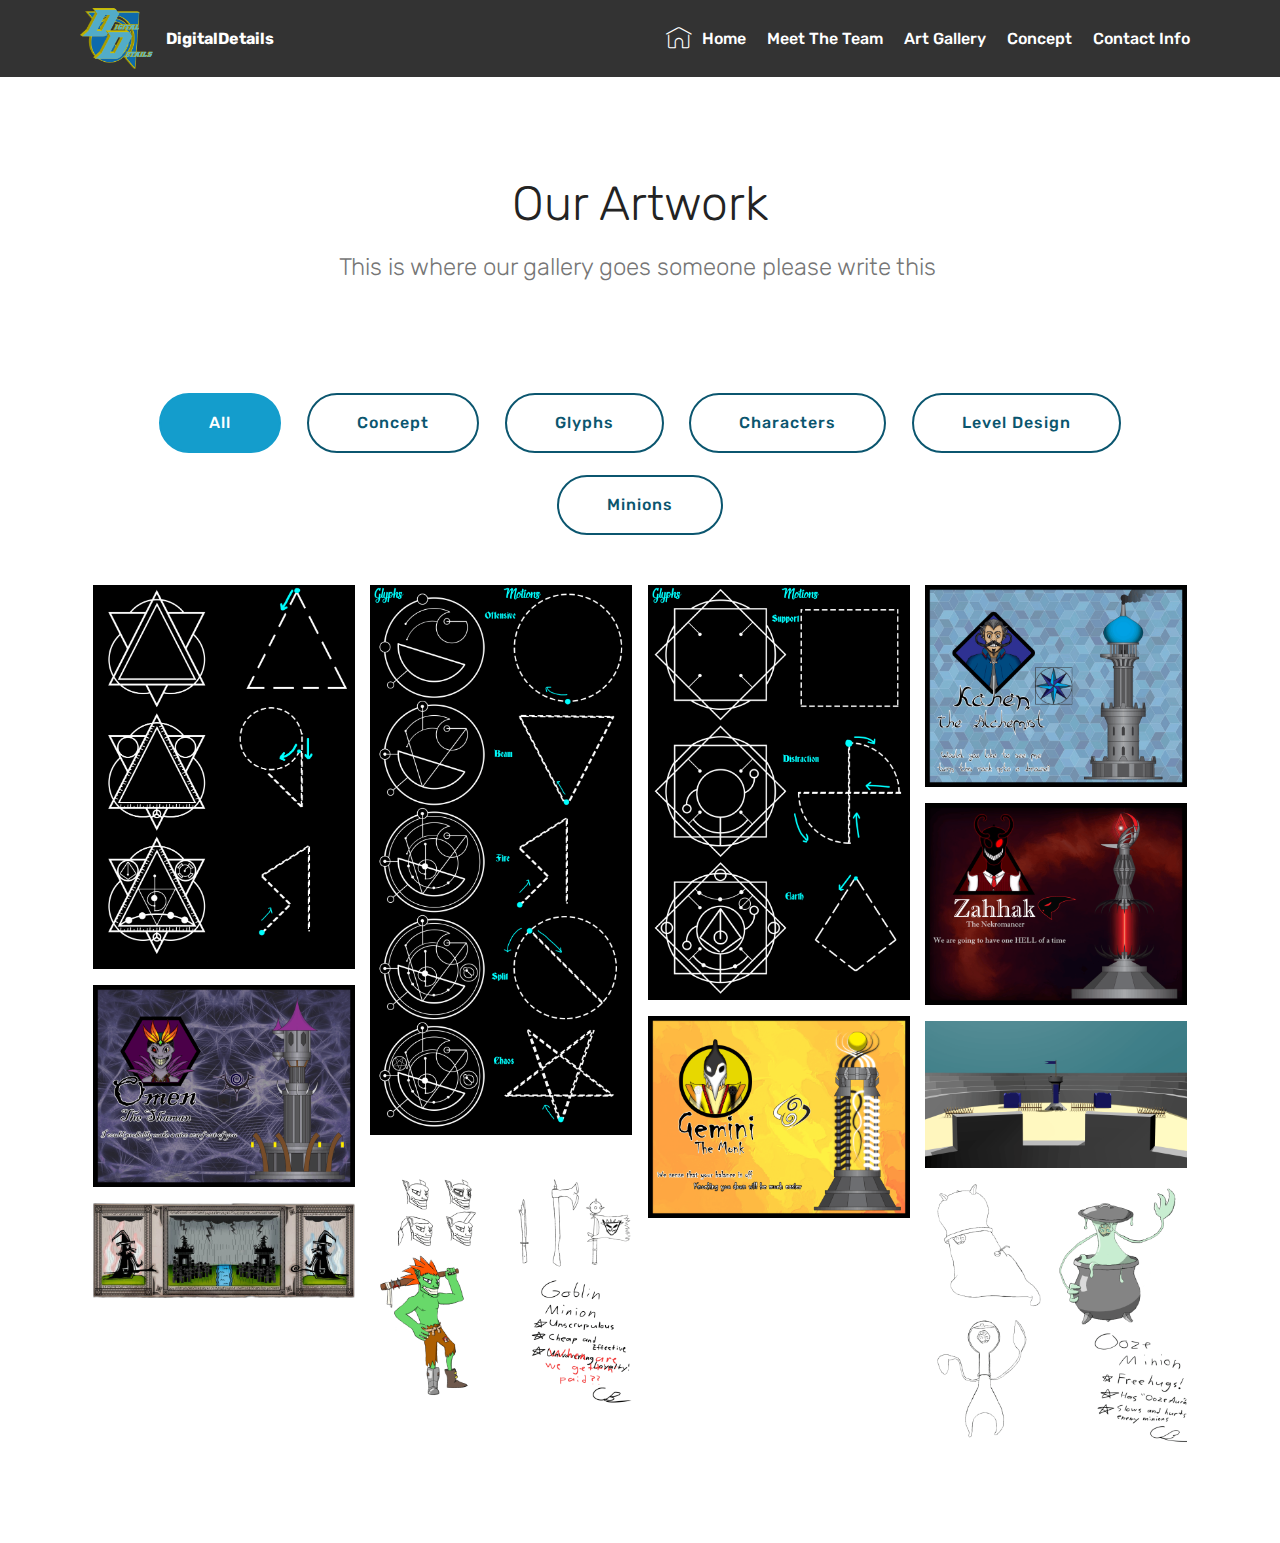
==== commit e8d03777: "create github pages" ====
--- a/Art.html
+++ b/Art.html
@@ -1,13 +1,14 @@
 <!DOCTYPE html>
-<html >
+<html  >
 <head>
-  <!-- Site made with Mobirise Website Builder v4.8.10, https://mobirise.com -->
+  <!-- Site made with Mobirise Website Builder v4.9.7, https://mobirise.com -->
   <meta charset="UTF-8">
   <meta http-equiv="X-UA-Compatible" content="IE=edge">
-  <meta name="generator" content="Mobirise v4.8.10, mobirise.com">
+  <meta name="generator" content="Mobirise v4.9.7, mobirise.com">
   <meta name="viewport" content="width=device-width, initial-scale=1, minimum-scale=1">
   <link rel="shortcut icon" href="assets/images/asset-1-122x102.png" type="image/x-icon">
   <meta name="description" content="Art Gallery">
+  
   <title>Art Gallery</title>
   <link rel="stylesheet" href="assets/web/assets/mobirise-icons/mobirise-icons.css">
   <link rel="stylesheet" href="assets/tether/tether.min.css">
@@ -61,7 +62,7 @@
     </nav>
 </section>
 
-<section class="engine"><a href="https://mobirise.info/n">simple site templates</a></section><section class="mbr-section article content1 cid-r4eNZK3cbk" id="content1-a">
+<section class="engine"><a href="https://mobirise.info/y">html website templates</a></section><section class="mbr-section article content1 cid-r4eNZK3cbk" id="content1-a">
     
      
 
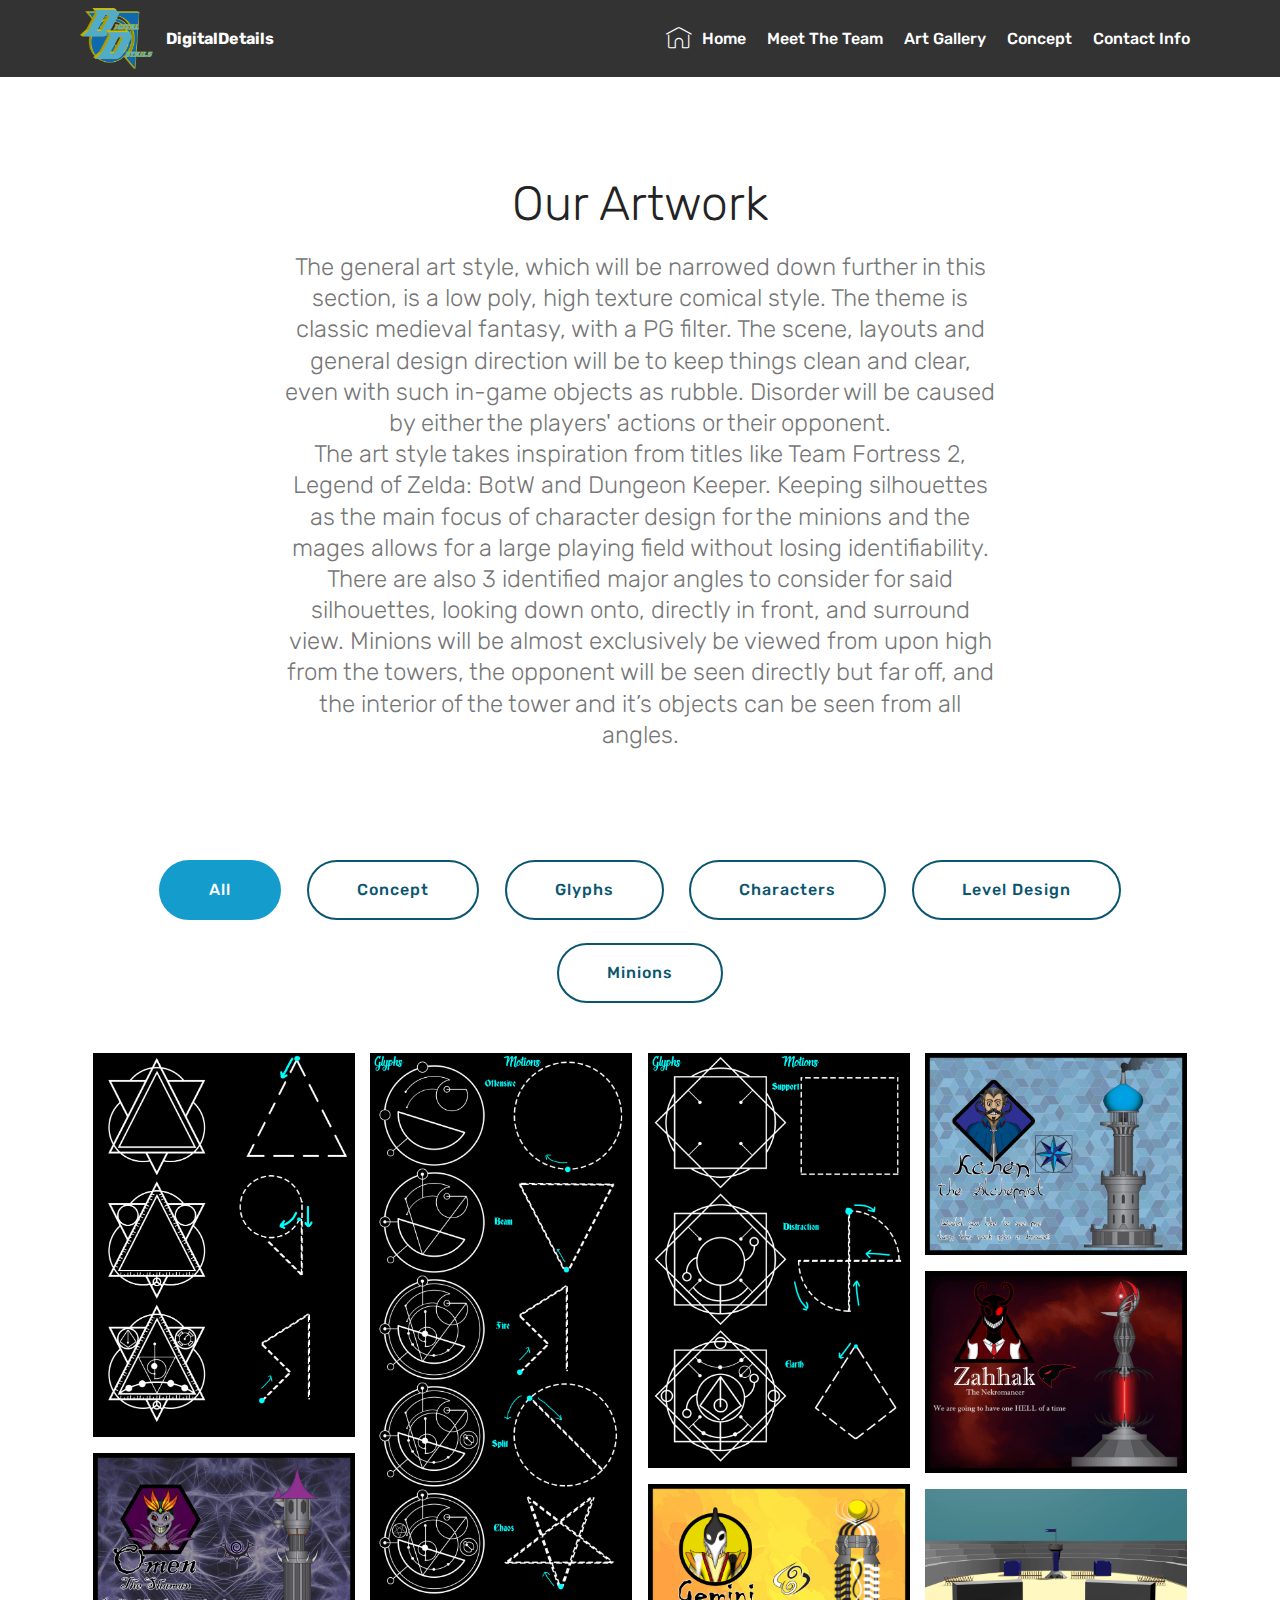
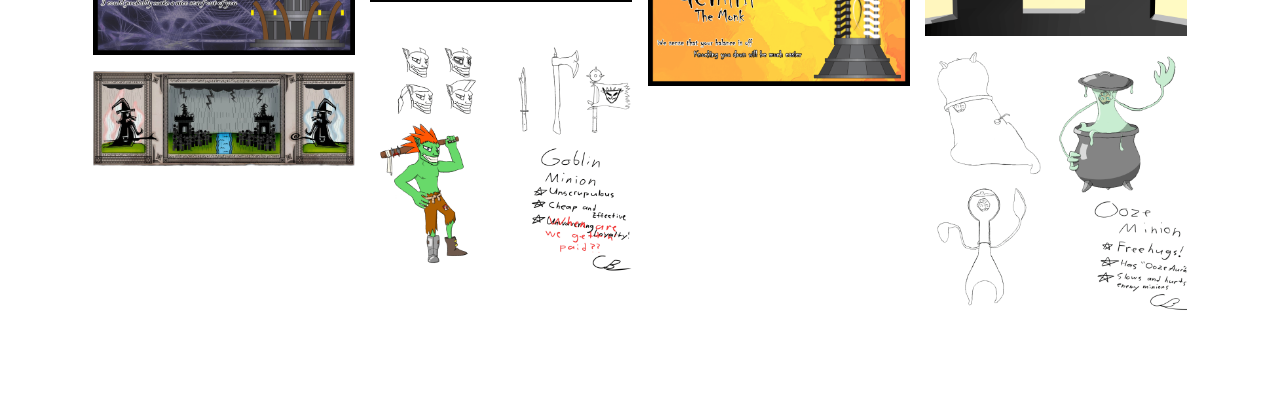
==== commit d6e5726d: "create github pages" ====
--- a/Art.html
+++ b/Art.html
@@ -62,7 +62,7 @@
     </nav>
 </section>
 
-<section class="engine"><a href="https://mobirise.info/y">html website templates</a></section><section class="mbr-section article content1 cid-r4eNZK3cbk" id="content1-a">
+<section class="engine"><a href="https://mobirise.info/p">website templates free download</a></section><section class="mbr-section article content1 cid-r4eNZK3cbk" id="content1-a">
     
      
 
@@ -82,8 +82,9 @@
             <div class="title col-12 col-md-8">
                 <h2 class="align-center pb-3 mbr-fonts-style display-2">
                     Our Artwork</h2>
-                <h3 class="mbr-section-subtitle align-center mbr-light mbr-fonts-style display-5">
-                    This is where our gallery goes someone please write this&nbsp;</h3>
+                <h3 class="mbr-section-subtitle align-center mbr-light mbr-fonts-style display-5">The general art style, which will be narrowed down further in this section, is a low poly, high texture comical style. The theme is classic medieval fantasy, with a PG filter. The scene, layouts and general design direction will be to keep things clean and clear, even with such in-game objects as rubble. Disorder will be caused by either the players' actions or their opponent.
+<div>
+</div><div>The art style takes inspiration from titles like Team Fortress 2, Legend of Zelda: BotW and Dungeon Keeper. Keeping silhouettes as the main focus of character design for the minions and the mages allows for a large playing field without losing identifiability. There are also 3 identified major angles to consider for said silhouettes, looking down onto, directly in front, and surround view. Minions will be almost exclusively be viewed from upon high from the towers, the opponent will be seen directly but far off, and the interior of the tower and it’s objects can be seen from all angles.</div></h3>
                 
             </div>
         </div>
--- a/assets/mobirise/css/mbr-additional.css
+++ b/assets/mobirise/css/mbr-additional.css
@@ -3578,44 +3578,6 @@
 .cid-reRkxga09l .mbr-section-subtitle {
   color: #767676;
 }
-.cid-reRzuj0cNH {
-  padding-top: 60px;
-  padding-bottom: 60px;
-  position: relative;
-  background-color: #ffffff;
-}
-.cid-reRzuj0cNH p {
-  color: #767676;
-}
-.cid-reRzuj0cNH .card {
-  border-radius: 0px;
-  margin-bottom: -1px;
-}
-.cid-reRzuj0cNH .card .card-header {
-  border-radius: 0px;
-  border: 0px;
-  padding: 0;
-}
-.cid-reRzuj0cNH .card .card-header a.panel-title {
-  margin-bottom: 0;
-  margin-top: -1px;
-  font-weight: 500;
-  font-style: normal;
-  display: block;
-  text-decoration: none !important;
-  line-height: normal;
-}
-.cid-reRzuj0cNH .card .card-header a.panel-title:focus {
-  text-decoration: none !important;
-}
-.cid-reRzuj0cNH .card .card-header a.panel-title h4 {
-  border: 1px solid #dfdfdf;
-  padding: 1.3rem 2rem;
-  margin-bottom: 0;
-}
-.cid-reRzuj0cNH .card .card-header a.panel-title h4 .sign {
-  padding-right: 1rem;
-}
 .cid-reRkFs4hRB {
   padding-top: 90px;
   padding-bottom: 90px;
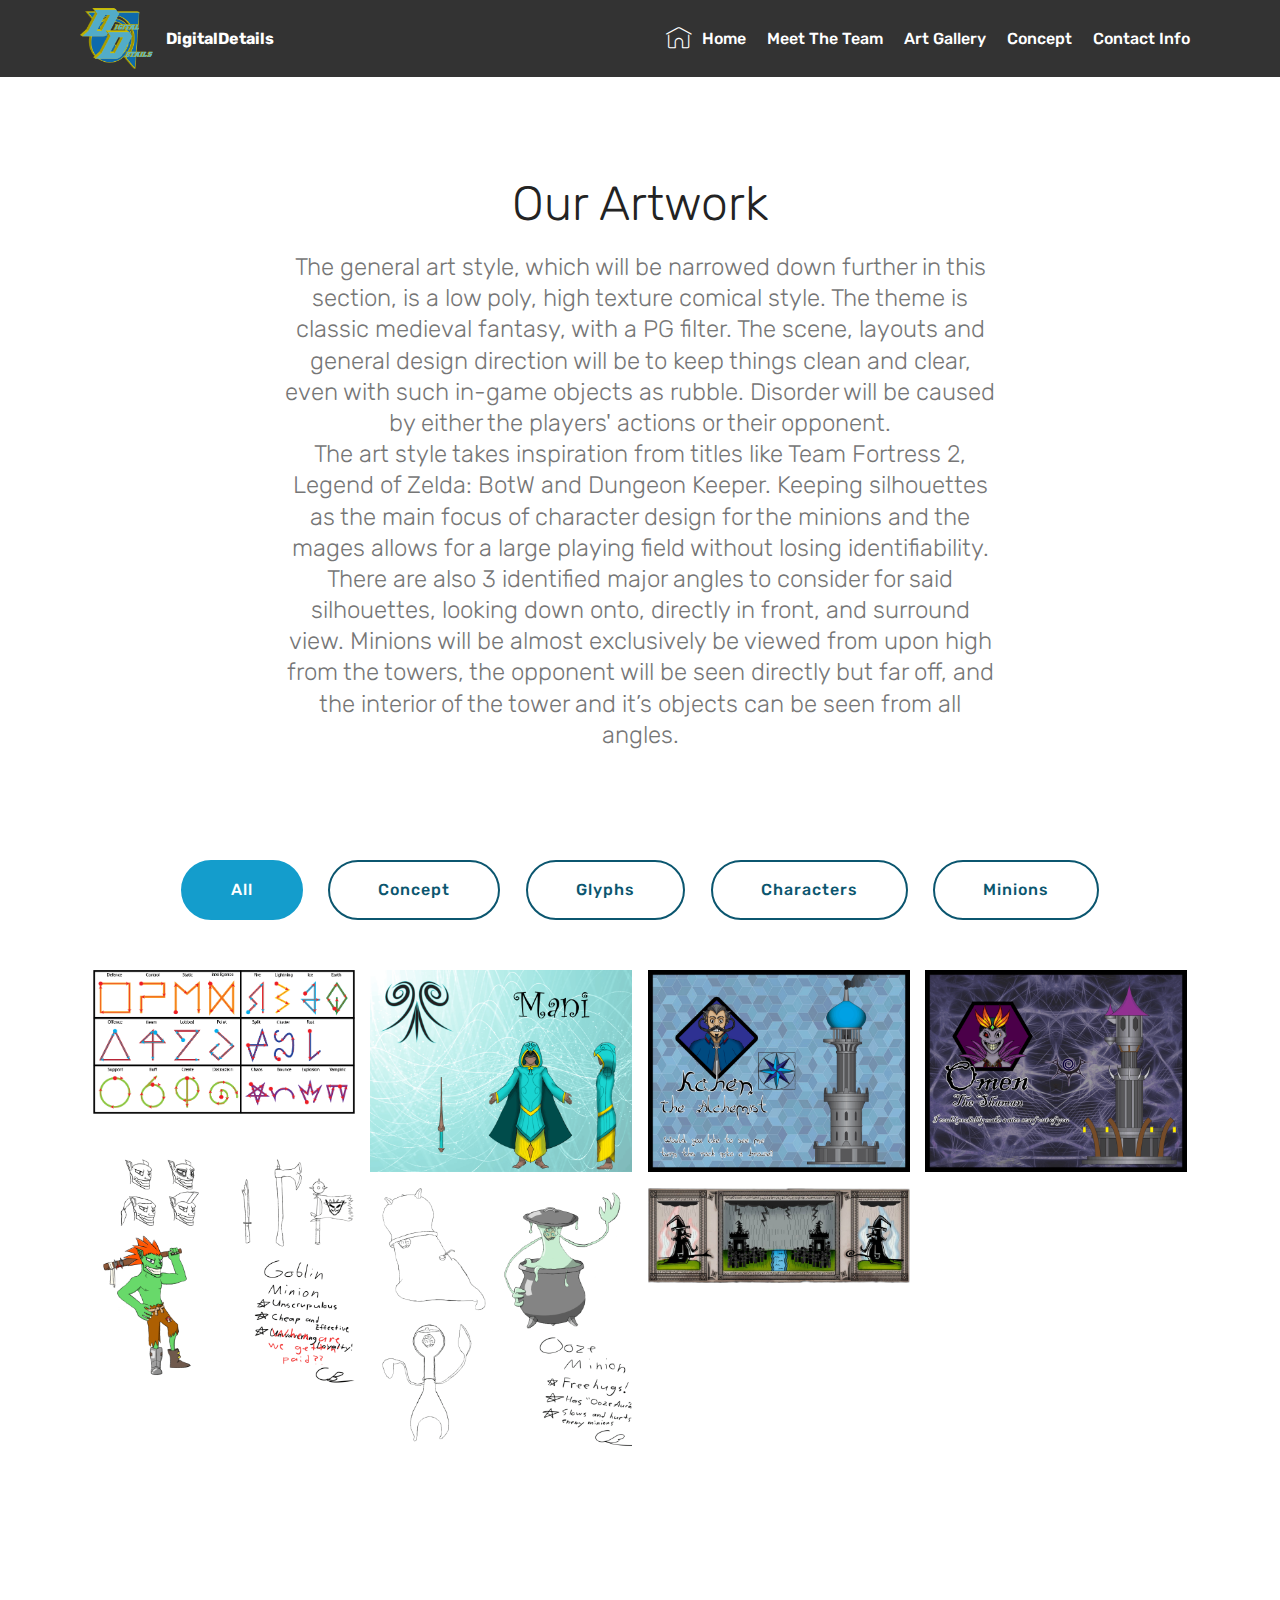
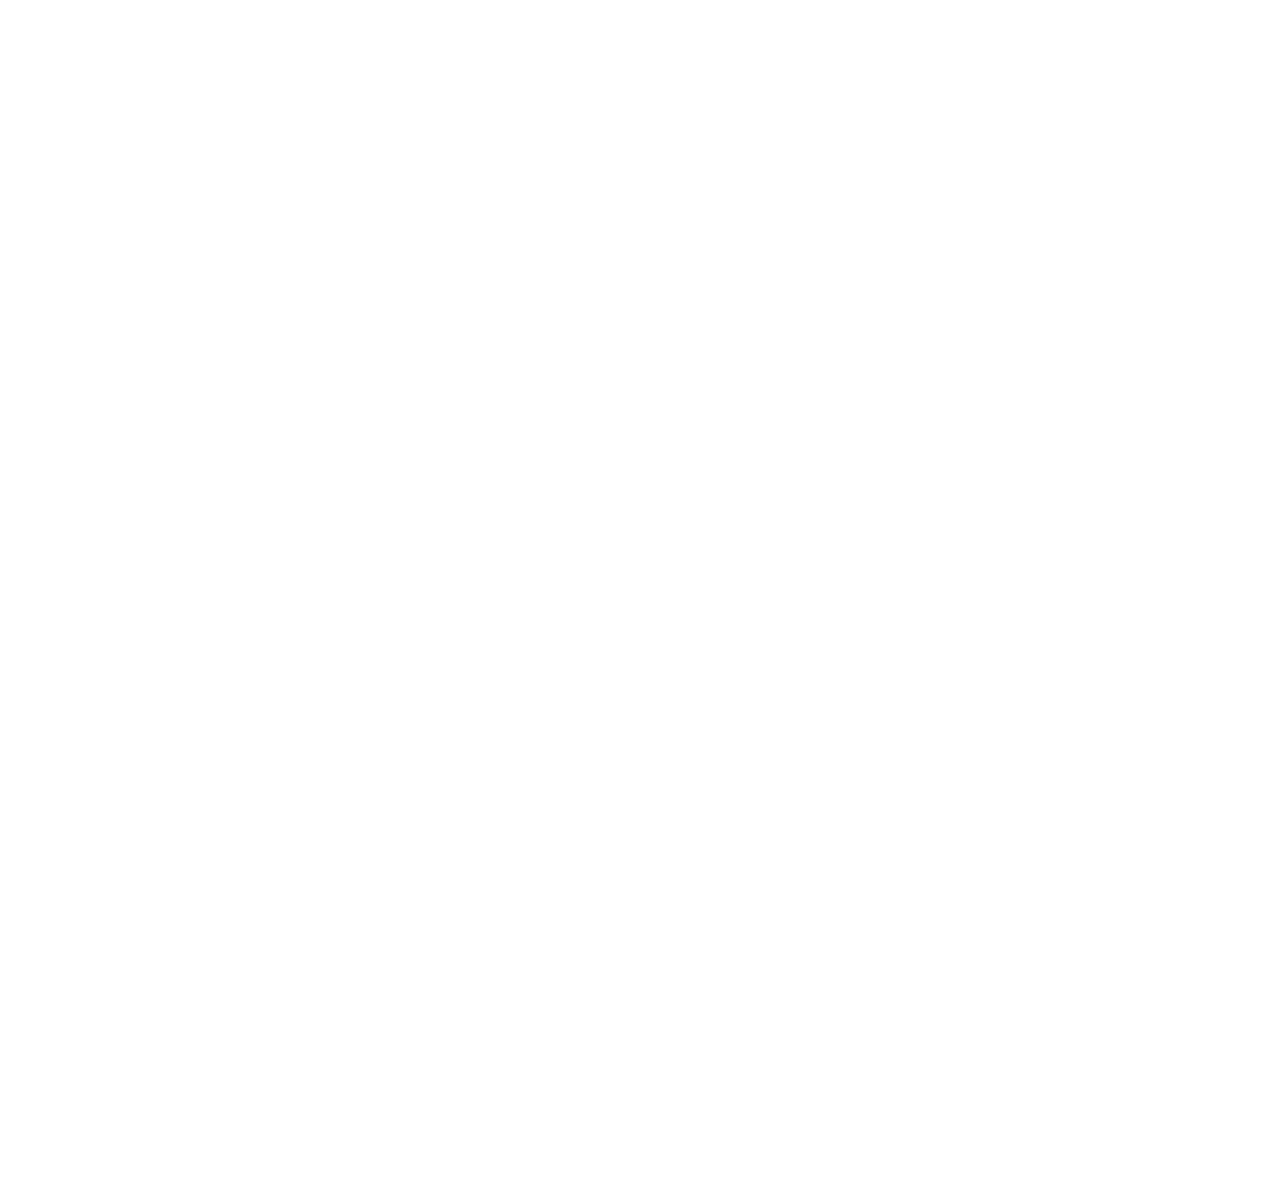
==== commit 45fb1bdc: "create github pages" ====
--- a/Art.html
+++ b/Art.html
@@ -44,7 +44,7 @@
                          <img src="assets/images/asset-1-122x102.png" alt="Mobirise" title="" style="height: 3.8rem;">
                     </a>
                 </span>
-                <span class="navbar-caption-wrap"><a class="navbar-caption text-white display-4" href="https://mobirise.com">
+                <span class="navbar-caption-wrap"><a class="navbar-caption text-white display-4" href="https://digitaldetails.ca/">
                         DigitalDetails<br></a></span>
             </div>
         </div>
@@ -62,7 +62,7 @@
     </nav>
 </section>
 
-<section class="engine"><a href="https://mobirise.info/p">website templates free download</a></section><section class="mbr-section article content1 cid-r4eNZK3cbk" id="content1-a">
+<section class="engine"><a href="https://mobirise.info/w">free html5 templates</a></section><section class="mbr-section article content1 cid-r4eNZK3cbk" id="content1-a">
     
      
 
@@ -96,9 +96,31 @@
     
 
     <div class="container">
-        <div><!-- Filter --><div class="mbr-gallery-filter container gallery-filter-active"><ul buttons="0"><li class="mbr-gallery-filter-all"><a class="btn btn-md btn-primary-outline active display-7" href="">All</a></li></ul></div><!-- Gallery --><div class="mbr-gallery-row"><div class="mbr-gallery-layout-default"><div><div><div class="mbr-gallery-item mbr-gallery-item--p1" data-video-url="false" data-tags="Concept, Glyphs"><div href="#lb-gallery2-6" data-slide-to="0" data-toggle="modal"><img src="assets/images/glyphs-defensive-1880x2761-800x1175.png" alt="" title=""><span class="icon-focus"></span></div></div><div class="mbr-gallery-item mbr-gallery-item--p1" data-video-url="false" data-tags="Concept, Glyphs"><div href="#lb-gallery2-6" data-slide-to="1" data-toggle="modal"><img src="assets/images/glyphs-offensive-1880x3952-800x1682.png" alt="" title=""><span class="icon-focus"></span></div></div><div class="mbr-gallery-item mbr-gallery-item--p1" data-video-url="false" data-tags="Concept, Glyphs"><div href="#lb-gallery2-6" data-slide-to="2" data-toggle="modal"><img src="assets/images/glyphs-supportive-1880x2985-800x1270.png" alt="" title=""><span class="icon-focus"></span></div></div><div class="mbr-gallery-item mbr-gallery-item--p1" data-video-url="false" data-tags="Concept, Characters"><div href="#lb-gallery2-6" data-slide-to="3" data-toggle="modal"><img src="assets/images/kahen-profile-2000x1546-800x618.png" alt="" title=""><span class="icon-focus"></span></div></div><div class="mbr-gallery-item mbr-gallery-item--p1" data-video-url="false" data-tags="Concept, Characters"><div href="#lb-gallery2-6" data-slide-to="4" data-toggle="modal"><img src="assets/images/zahhak-profile-2000x1546-800x618.png" alt="" title=""><span class="icon-focus"></span></div></div><div class="mbr-gallery-item mbr-gallery-item--p1" data-video-url="false" data-tags="Concept, Characters"><div href="#lb-gallery2-6" data-slide-to="5" data-toggle="modal"><img src="assets/images/omen-profile-2000x1546-800x618.png" alt="" title=""><span class="icon-focus"></span></div></div><div class="mbr-gallery-item mbr-gallery-item--p1" data-video-url="false" data-tags="Concept, Characters"><div href="#lb-gallery2-6" data-slide-to="6" data-toggle="modal"><img src="assets/images/gemini-profile-2000x1546-800x618.png" alt="" title=""><span class="icon-focus"></span></div></div><div class="mbr-gallery-item mbr-gallery-item--p1" data-video-url="false" data-tags="Concept, Level Design"><div href="#lb-gallery2-6" data-slide-to="7" data-toggle="modal"><img src="assets/images/tower-view-2000x1125-800x450.png" alt="" title=""><span class="icon-focus"></span></div></div><div class="mbr-gallery-item mbr-gallery-item--p1" data-video-url="false" data-tags="Concept, Minions"><div href="#lb-gallery2-6" data-slide-to="8" data-toggle="modal"><img src="assets/images/goblin-concept-2000x2000-800x800.png" alt="" title=""><span class="icon-focus"></span></div></div><div class="mbr-gallery-item mbr-gallery-item--p1" data-video-url="false" data-tags="Concept, Minions"><div href="#lb-gallery2-6" data-slide-to="9" data-toggle="modal"><img src="assets/images/ooze-concept-2000x2000-800x800.png" alt="" title=""><span class="icon-focus"></span></div></div><div class="mbr-gallery-item mbr-gallery-item--p1" data-video-url="false" data-tags="Concept"><div href="#lb-gallery2-6" data-slide-to="10" data-toggle="modal"><img src="assets/images/scroll-vid-2000x727-800x291.jpg" alt="" title=""><span class="icon-focus"></span></div></div></div></div><div class="clearfix"></div></div></div><!-- Lightbox --><div data-app-prevent-settings="" class="mbr-slider modal fade carousel slide" tabindex="-1" data-keyboard="true" data-interval="false" id="lb-gallery2-6"><div class="modal-dialog"><div class="modal-content"><div class="modal-body"><div class="carousel-inner"><div class="carousel-item"><img src="assets/images/glyphs-defensive-1880x2761.png" alt="" title=""></div><div class="carousel-item"><img src="assets/images/glyphs-offensive-1880x3952.png" alt="" title=""></div><div class="carousel-item"><img src="assets/images/glyphs-supportive-1880x2985.png" alt="" title=""></div><div class="carousel-item"><img src="assets/images/kahen-profile-2000x1546.png" alt="" title=""></div><div class="carousel-item"><img src="assets/images/zahhak-profile-2000x1546.png" alt="" title=""></div><div class="carousel-item"><img src="assets/images/omen-profile-2000x1546.png" alt="" title=""></div><div class="carousel-item"><img src="assets/images/gemini-profile-2000x1546.png" alt="" title=""></div><div class="carousel-item"><img src="assets/images/tower-view-2000x1125.png" alt="" title=""></div><div class="carousel-item"><img src="assets/images/goblin-concept-2000x2000.png" alt="" title=""></div><div class="carousel-item"><img src="assets/images/ooze-concept-2000x2000.png" alt="" title=""></div><div class="carousel-item active"><img src="assets/images/scroll-vid-2000x727.jpg" alt="" title=""></div></div><a class="carousel-control carousel-control-prev" role="button" data-slide="prev" href="#lb-gallery2-6"><span class="mbri-left mbr-iconfont" aria-hidden="true"></span><span class="sr-only">Previous</span></a><a class="carousel-control carousel-control-next" role="button" data-slide="next" href="#lb-gallery2-6"><span class="mbri-right mbr-iconfont" aria-hidden="true"></span><span class="sr-only">Next</span></a><a class="close" href="#" role="button" data-dismiss="modal"><span class="sr-only">Close</span></a></div></div></div></div></div>
+        <div><!-- Filter --><div class="mbr-gallery-filter container gallery-filter-active"><ul buttons="0"><li class="mbr-gallery-filter-all"><a class="btn btn-md btn-primary-outline active display-7" href="">All</a></li></ul></div><!-- Gallery --><div class="mbr-gallery-row"><div class="mbr-gallery-layout-default"><div><div><div class="mbr-gallery-item mbr-gallery-item--p1" data-video-url="false" data-tags="Concept, Glyphs"><div href="#lb-gallery2-6" data-slide-to="0" data-toggle="modal"><img src="assets/images/glyth-draw-path-709x391-709x391.png" alt="" title=""><span class="icon-focus"></span></div></div><div class="mbr-gallery-item mbr-gallery-item--p1" data-video-url="false" data-tags="Concept, Characters"><div href="#lb-gallery2-6" data-slide-to="1" data-toggle="modal"><img src="assets/images/mani-profile-2-2000x1545-800x618.png" alt="" title=""><span class="icon-focus"></span></div></div><div class="mbr-gallery-item mbr-gallery-item--p1" data-video-url="false" data-tags="Concept, Characters"><div href="#lb-gallery2-6" data-slide-to="2" data-toggle="modal"><img src="assets/images/kahen-profile-2000x1546-800x618.png" alt="" title=""><span class="icon-focus"></span></div></div><div class="mbr-gallery-item mbr-gallery-item--p1" data-video-url="false" data-tags="Concept, Characters"><div href="#lb-gallery2-6" data-slide-to="3" data-toggle="modal"><img src="assets/images/omen-profile-2000x1546-800x618.png" alt="" title=""><span class="icon-focus"></span></div></div><div class="mbr-gallery-item mbr-gallery-item--p1" data-video-url="false" data-tags="Concept, Minions"><div href="#lb-gallery2-6" data-slide-to="4" data-toggle="modal"><img src="assets/images/goblin-concept-2000x2000-800x800.png" alt="" title=""><span class="icon-focus"></span></div></div><div class="mbr-gallery-item mbr-gallery-item--p1" data-video-url="false" data-tags="Concept, Minions"><div href="#lb-gallery2-6" data-slide-to="5" data-toggle="modal"><img src="assets/images/ooze-concept-2000x2000-800x800.png" alt="" title=""><span class="icon-focus"></span></div></div><div class="mbr-gallery-item mbr-gallery-item--p1" data-video-url="false" data-tags="Concept"><div href="#lb-gallery2-6" data-slide-to="6" data-toggle="modal"><img src="assets/images/scroll-vid-2000x727-800x291.jpg" alt="" title=""><span class="icon-focus"></span></div></div></div></div><div class="clearfix"></div></div></div><!-- Lightbox --><div data-app-prevent-settings="" class="mbr-slider modal fade carousel slide" tabindex="-1" data-keyboard="true" data-interval="false" id="lb-gallery2-6"><div class="modal-dialog"><div class="modal-content"><div class="modal-body"><div class="carousel-inner"><div class="carousel-item"><img src="assets/images/glyth-draw-path-709x391.png" alt="" title=""></div><div class="carousel-item"><img src="assets/images/mani-profile-2-2000x1545.png" alt="" title=""></div><div class="carousel-item"><img src="assets/images/kahen-profile-2000x1546.png" alt="" title=""></div><div class="carousel-item active"><img src="assets/images/omen-profile-2000x1546.png" alt="" title=""></div><div class="carousel-item"><img src="assets/images/goblin-concept-2000x2000.png" alt="" title=""></div><div class="carousel-item"><img src="assets/images/ooze-concept-2000x2000.png" alt="" title=""></div><div class="carousel-item"><img src="assets/images/scroll-vid-2000x727.jpg" alt="" title=""></div></div><a class="carousel-control carousel-control-prev" role="button" data-slide="prev" href="#lb-gallery2-6"><span class="mbri-left mbr-iconfont" aria-hidden="true"></span><span class="sr-only">Previous</span></a><a class="carousel-control carousel-control-next" role="button" data-slide="next" href="#lb-gallery2-6"><span class="mbri-right mbr-iconfont" aria-hidden="true"></span><span class="sr-only">Next</span></a><a class="close" href="#" role="button" data-dismiss="modal"><span class="sr-only">Close</span></a></div></div></div></div></div>
     </div>
 
+</section>
+
+<section class="cid-rBYFNoB9fI" id="video3-l">
+
+    
+    
+    <figure class="mbr-figure align-center container">
+        <div class="video-block" style="width: 80%;">
+            <div><iframe class="mbr-embedded-video" src="https://www.youtube.com/embed/aSXIgx-4f3s?rel=0&amp;amp;showinfo=0&amp;autoplay=0&amp;loop=1&amp;playlist=aSXIgx-4f3s" width="1280" height="720" frameborder="0" allowfullscreen></iframe></div>
+        </div>
+    </figure>
+</section>
+
+<section class="cid-rBYLO66e7O" id="video3-m">
+
+    
+    
+    <figure class="mbr-figure align-center container">
+        <div class="video-block" style="width: 80%;">
+            <div><iframe class="mbr-embedded-video" src="https://www.youtube.com/embed/UoP1tqqMwOA?rel=0&amp;amp;showinfo=0&amp;autoplay=0&amp;loop=1&amp;playlist=UoP1tqqMwOA" width="1280" height="720" frameborder="0" allowfullscreen></iframe></div>
+        </div>
+    </figure>
 </section>
 
 
--- a/assets/mobirise/css/mbr-additional.css
+++ b/assets/mobirise/css/mbr-additional.css
@@ -2331,6 +2331,32 @@
   transition: 0.2s background ease-in-out;
   background: linear-gradient(to left, #554346, #45505b) !important;
 }
+.cid-rBYFNoB9fI {
+  background: #ffffff;
+  padding-top: 60px;
+  padding-bottom: 60px;
+}
+.cid-rBYFNoB9fI .video-block {
+  margin: auto;
+}
+@media (max-width: 768px) {
+  .cid-rBYFNoB9fI .video-block {
+    width: 100% !important;
+  }
+}
+.cid-rBYLO66e7O {
+  background: #ffffff;
+  padding-top: 60px;
+  padding-bottom: 60px;
+}
+.cid-rBYLO66e7O .video-block {
+  margin: auto;
+}
+@media (max-width: 768px) {
+  .cid-rBYLO66e7O .video-block {
+    width: 100% !important;
+  }
+}
 .cid-qTkzRZLJNu .navbar {
   padding: .5rem 0;
   background: #333333;
@@ -3578,115 +3604,6 @@
 .cid-reRkxga09l .mbr-section-subtitle {
   color: #767676;
 }
-.cid-reRkFs4hRB {
-  padding-top: 90px;
-  padding-bottom: 90px;
-  background-color: #f8f8f8;
-}
-.cid-reRkFs4hRB .mbr-section-subtitle {
-  color: #767676;
-  text-align: center;
-  font-weight: 300;
-}
-.cid-reRkFs4hRB .timeline-text-content {
-  padding: 2rem 2.5rem;
-  background: #ffffff;
-  margin-left: 2rem;
-}
-.cid-reRkFs4hRB .timeline-text-content p {
-  margin-bottom: 0;
-}
-.cid-reRkFs4hRB .time-line-date-content {
-  margin-right: 2rem;
-}
-.cid-reRkFs4hRB .time-line-date-content p {
-  padding: 2rem 2.5rem;
-  background: #ffffff;
-  float: right;
-}
-.cid-reRkFs4hRB .timeline-element {
-  margin-bottom: 50px;
-  position: relative;
-  word-wrap: break-word;
-  word-break: break-word;
-  display: -webkit-flex;
-  flex-direction: row;
-  -webkit-flex-direction: row;
-}
-.cid-reRkFs4hRB .timeline-element:hover .mbr-timeline-date {
-  box-shadow: 0 7px 20px 0px rgba(0, 0, 0, 0.08);
-  transition: all .4s;
-}
-.cid-reRkFs4hRB .timeline-element:hover .timeline-text-content {
-  box-shadow: 0 7px 20px 0px rgba(0, 0, 0, 0.08);
-  transition: all .4s;
-}
-.cid-reRkFs4hRB .mbr-timeline-date,
-.cid-reRkFs4hRB .timeline-text-content {
-  transition: all .4s;
-}
-.cid-reRkFs4hRB .reverse {
-  flex-direction: row-reverse;
-  -webkit-flex-direction: row-reverse;
-}
-.cid-reRkFs4hRB .reverse .timeline-text-content {
-  margin-right: 2rem;
-  margin-left: 0;
-}
-.cid-reRkFs4hRB .reverse .time-line-date-content {
-  margin-left: 2rem;
-  margin-right: 0rem;
-}
-.cid-reRkFs4hRB .reverse .time-line-date-content p {
-  float: left;
-}
-.cid-reRkFs4hRB .iconBackground {
-  position: absolute;
-  left: 50%;
-  width: 20px;
-  height: 20px;
-  line-height: 30px;
-  text-align: center;
-  border-radius: 50%;
-  font-size: 30px;
-  display: inline-block;
-  background-color: #ffffff;
-  top: 20px;
-  margin-left: -10px;
-}
-.cid-reRkFs4hRB .separline:before {
-  top: 20px;
-  bottom: 0;
-  position: absolute;
-  content: "";
-  width: 2px;
-  background-color: #ffffff;
-  left: calc(50% - 1px);
-  height: calc(100% + 4rem);
-}
-@media (max-width: 768px) {
-  .cid-reRkFs4hRB .iconBackground {
-    left: 0 !important;
-  }
-  .cid-reRkFs4hRB .separline:before {
-    left: 0!important;
-  }
-  .cid-reRkFs4hRB .timeline-text-content {
-    margin-left: 0 !important;
-  }
-  .cid-reRkFs4hRB .time-line-date-content {
-    margin-right: 0 !important;
-  }
-  .cid-reRkFs4hRB .time-line-date-content p {
-    float: left !important;
-  }
-  .cid-reRkFs4hRB .reverse .time-line-date-content {
-    margin-left: 0 !important;
-  }
-  .cid-reRkFs4hRB .reverse .timeline-text-content {
-    margin-right: 0 !important;
-  }
-}
 .cid-r4f6n58W2k {
   padding-top: 30px;
   padding-bottom: 30px;
